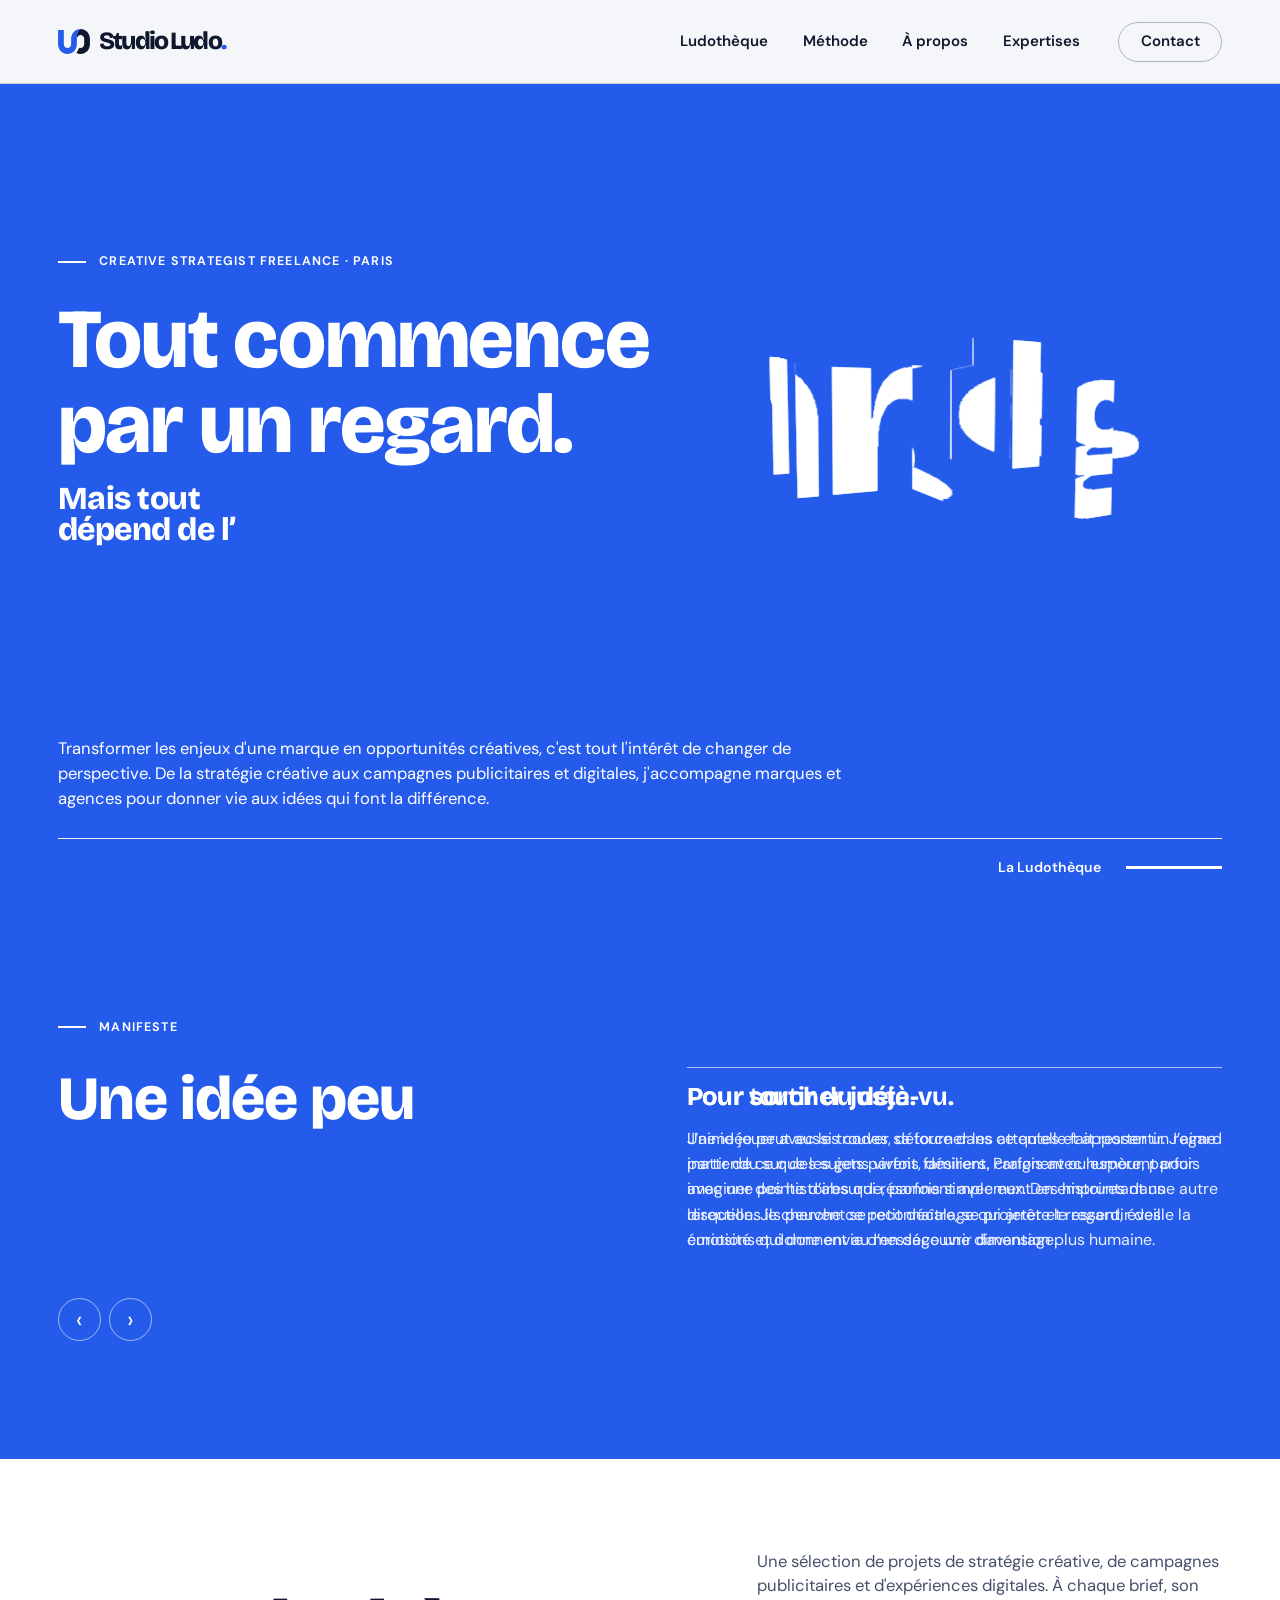
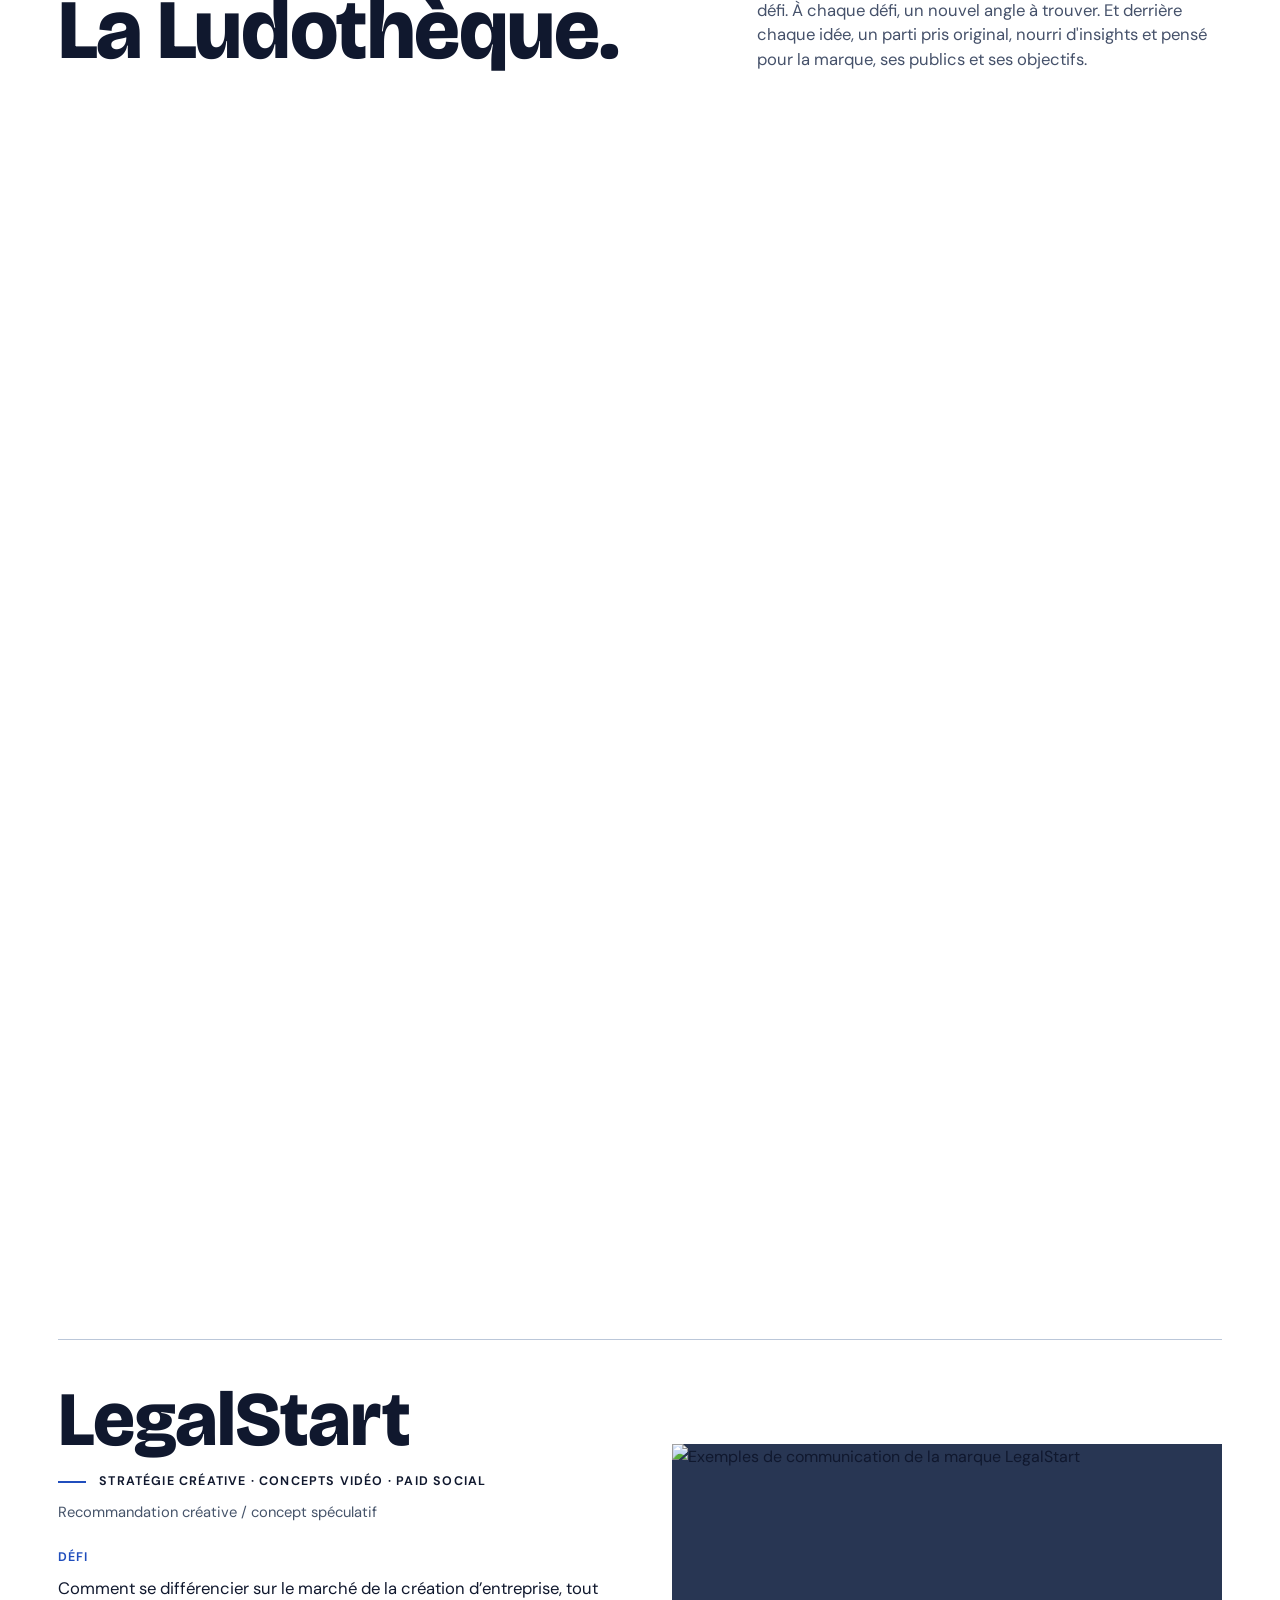
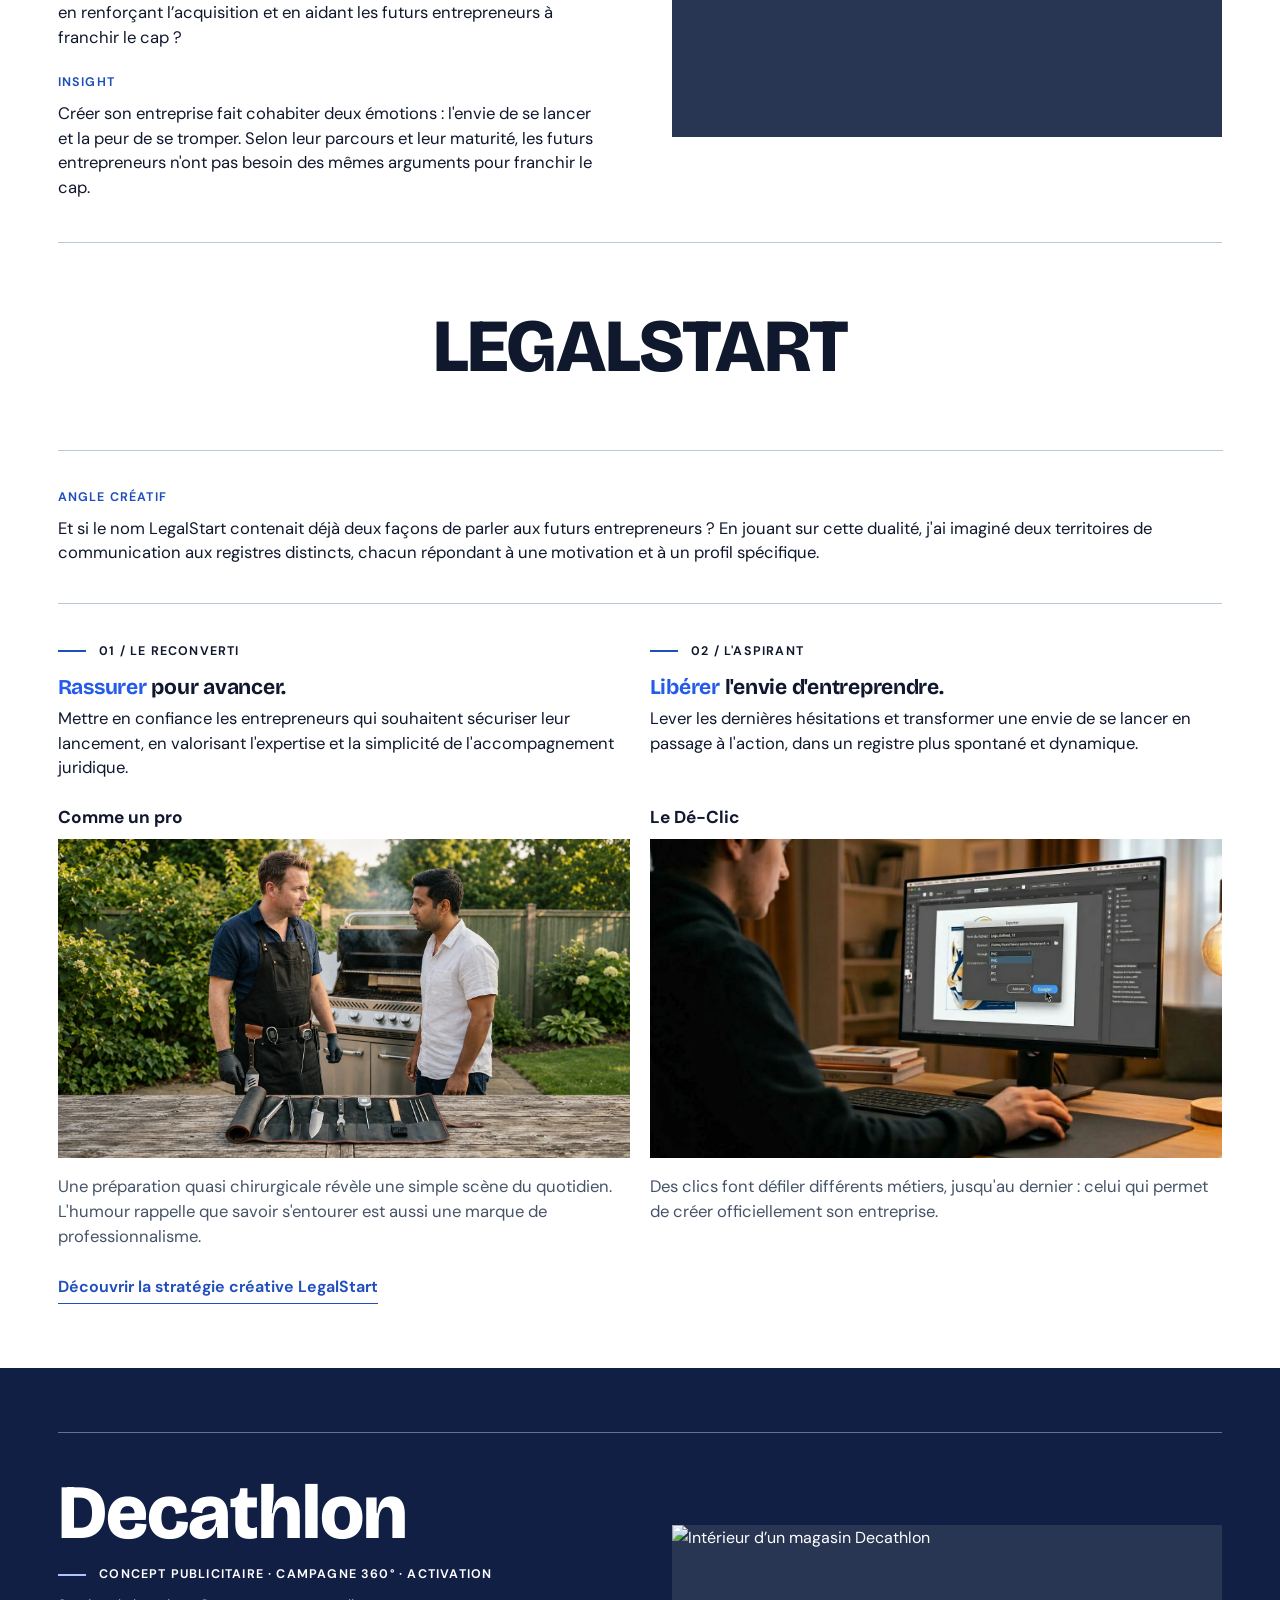
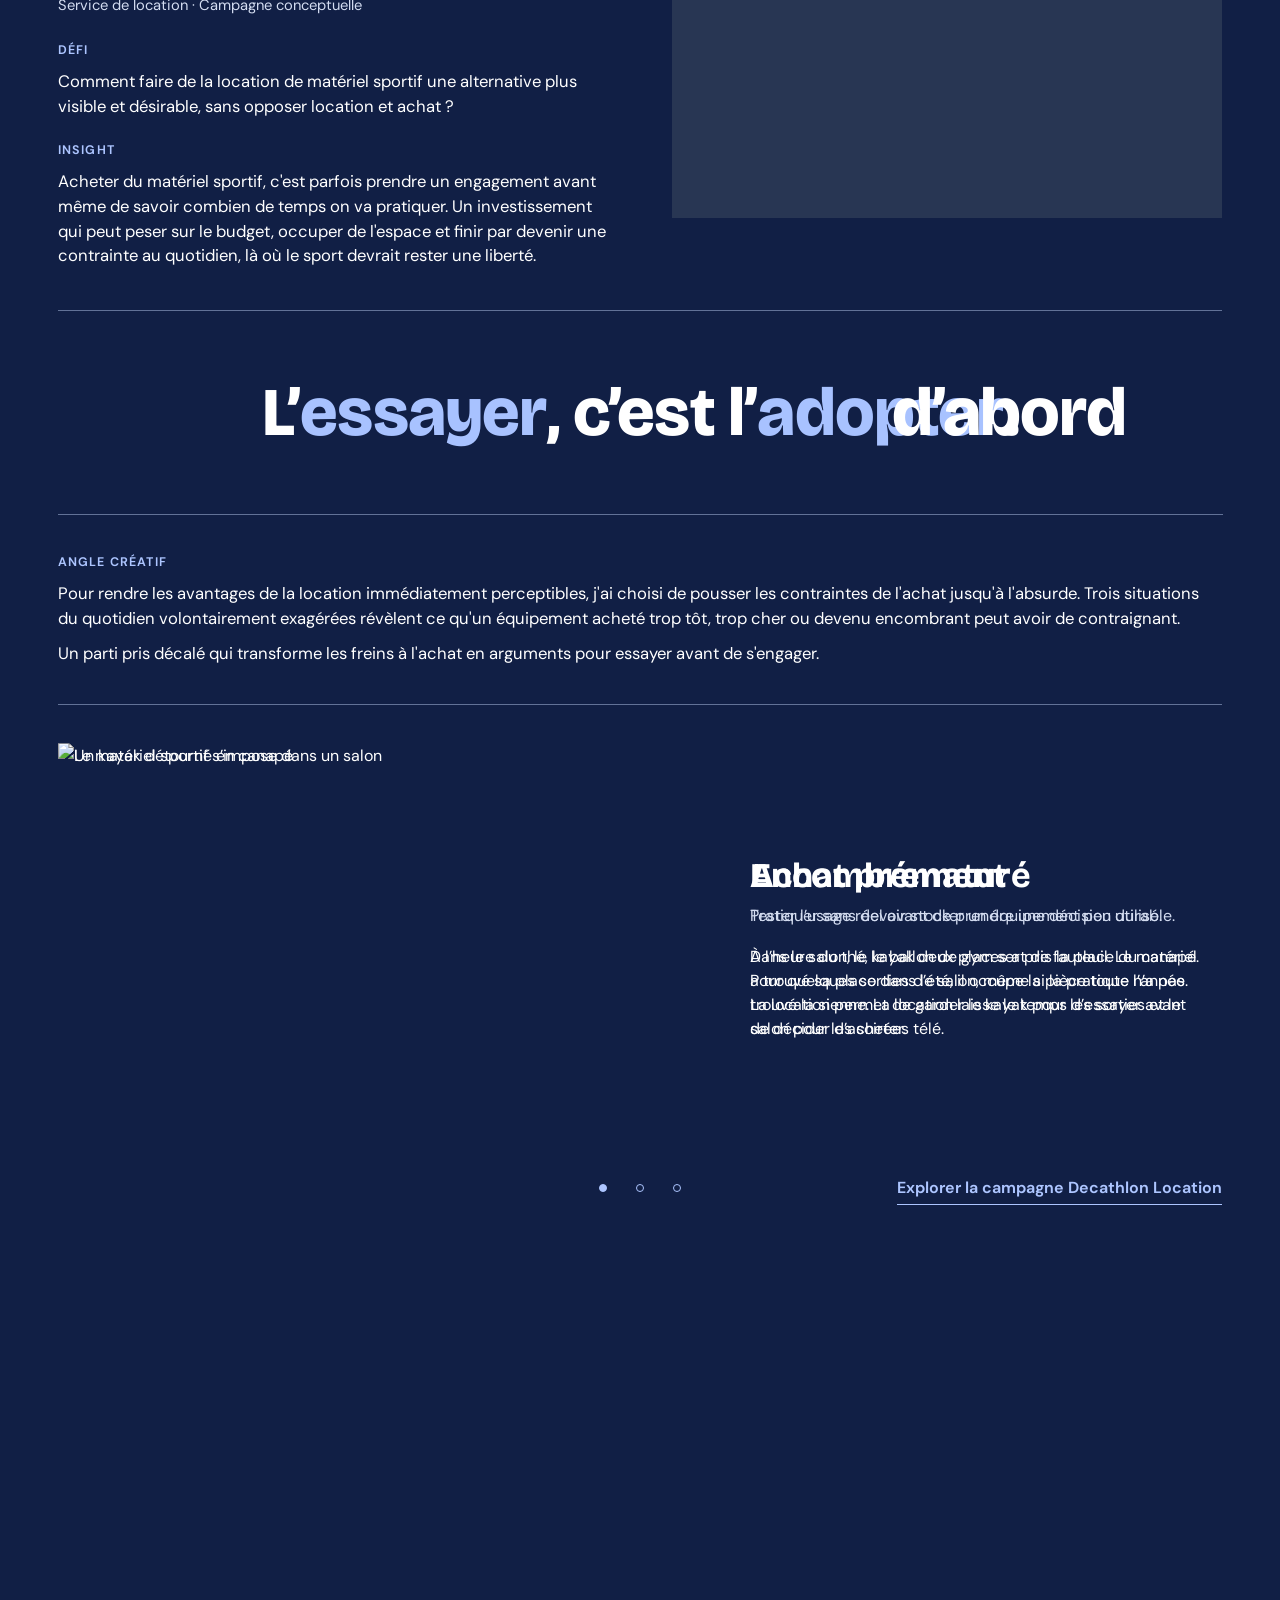
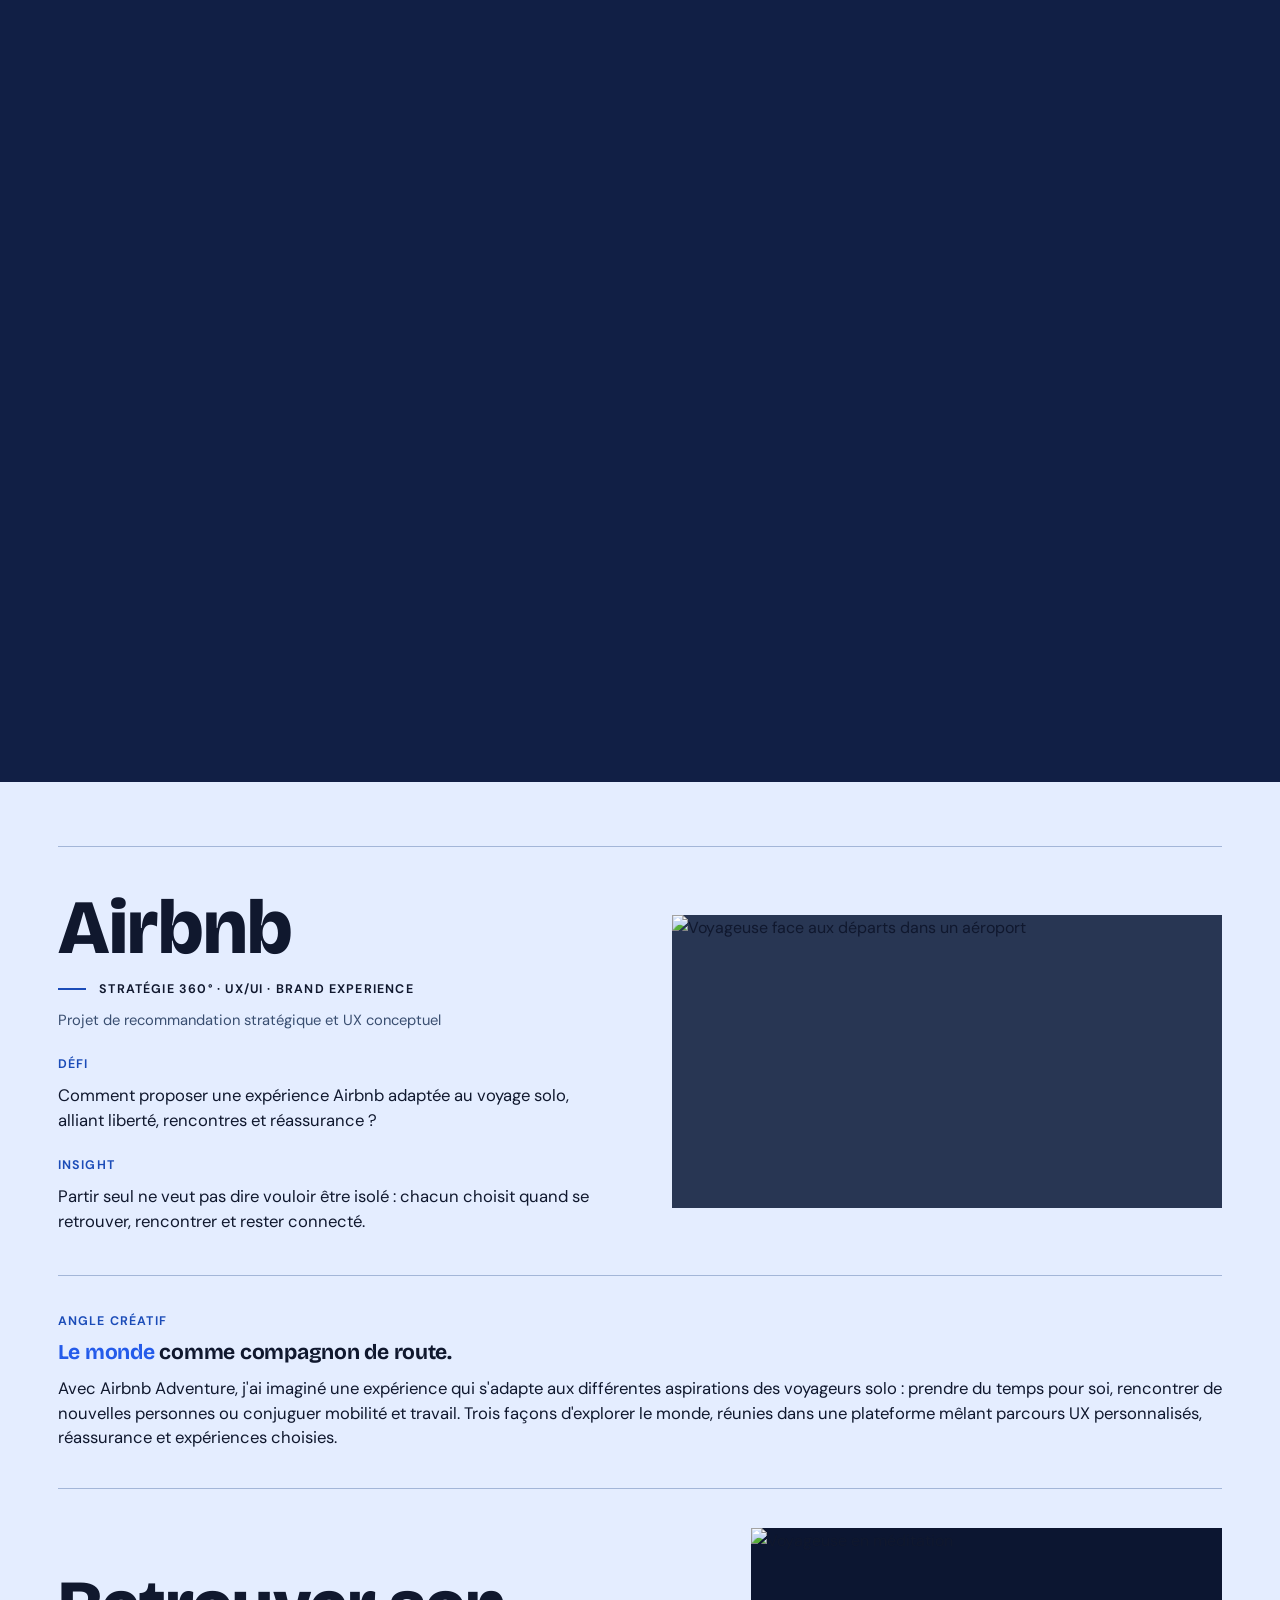
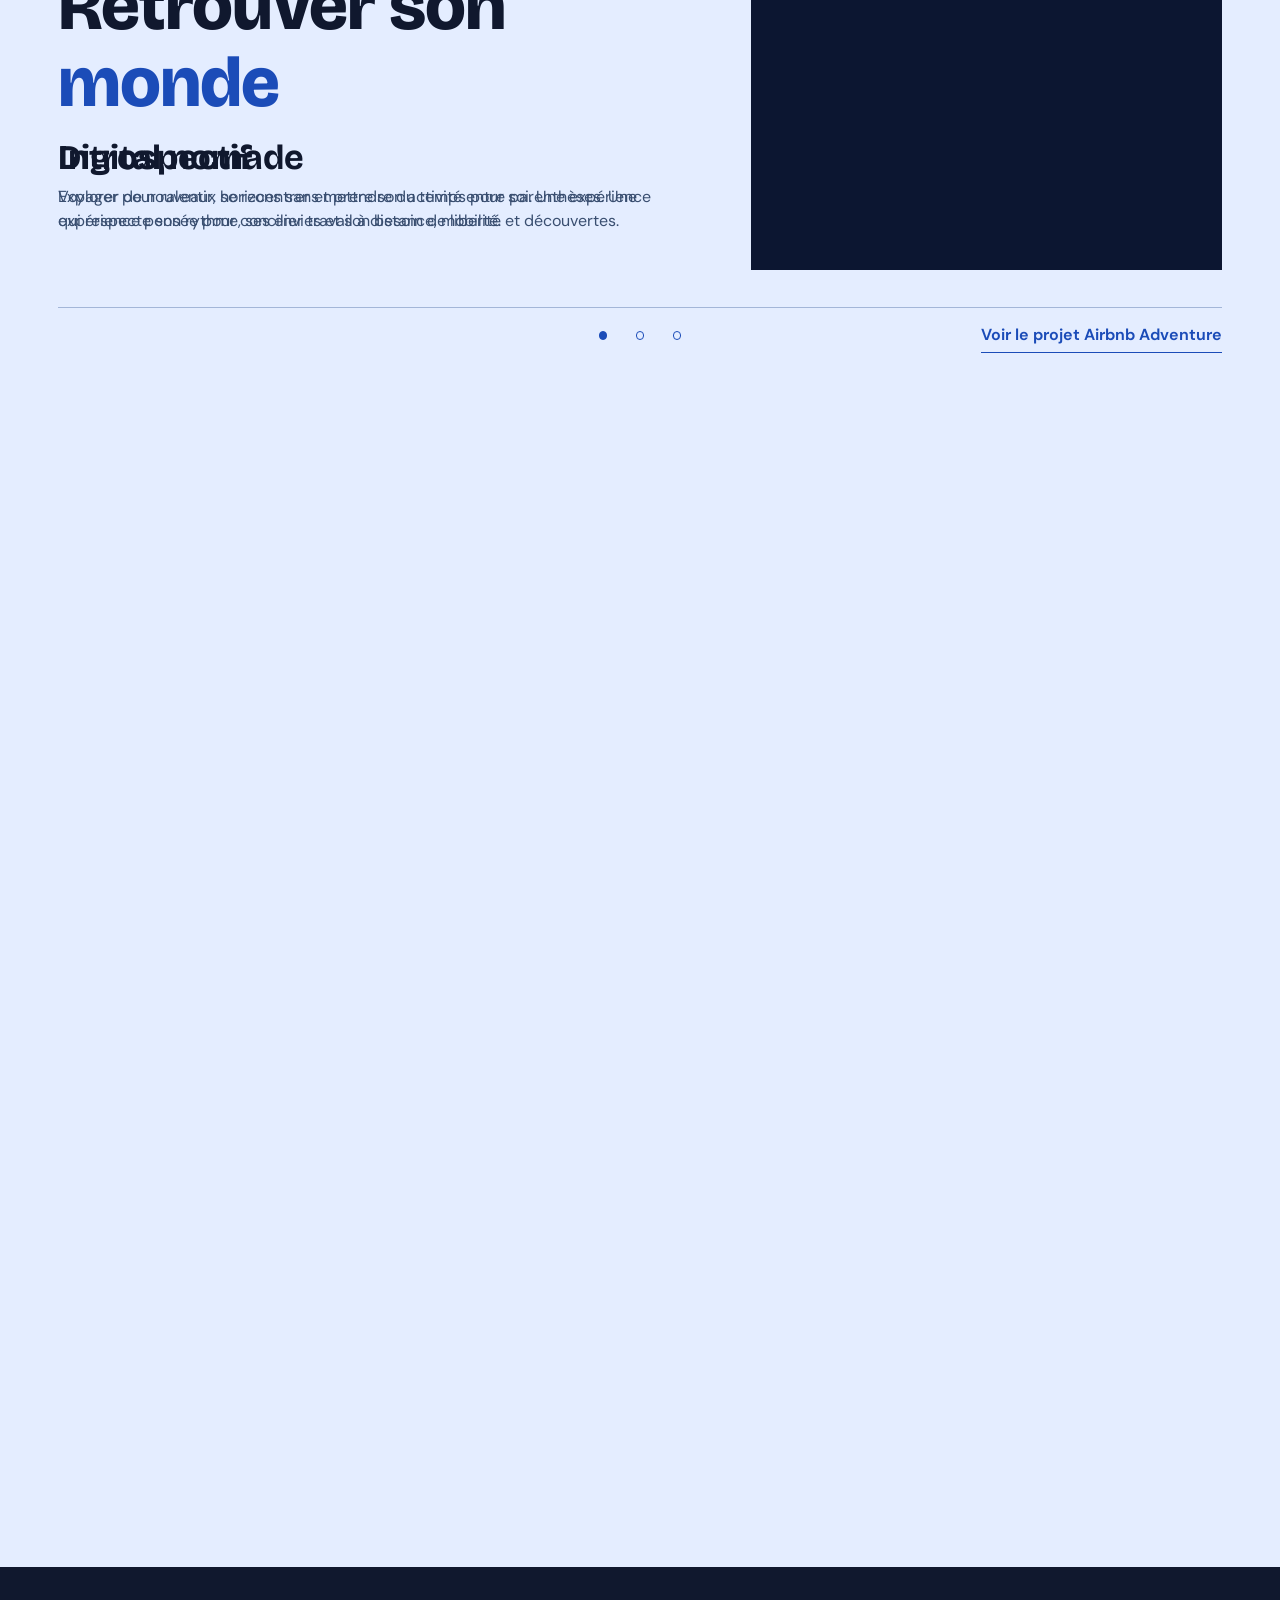
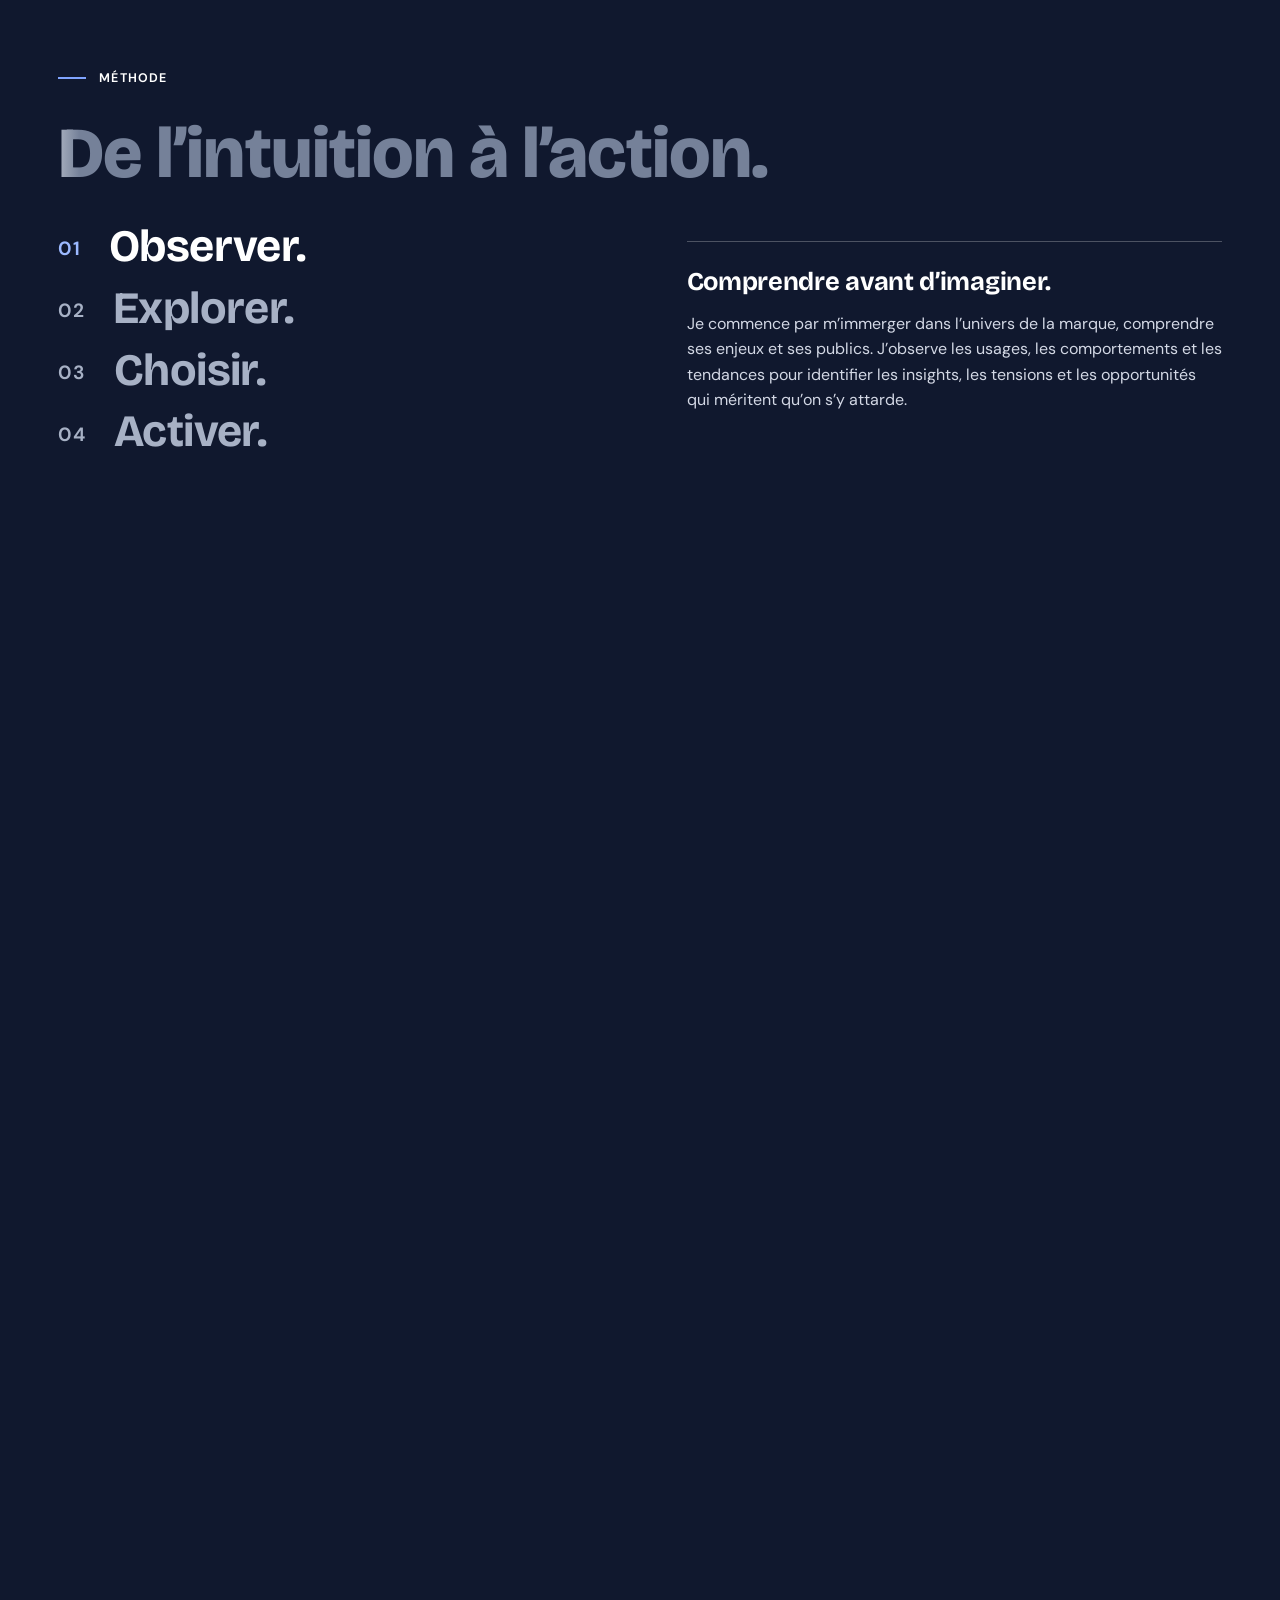
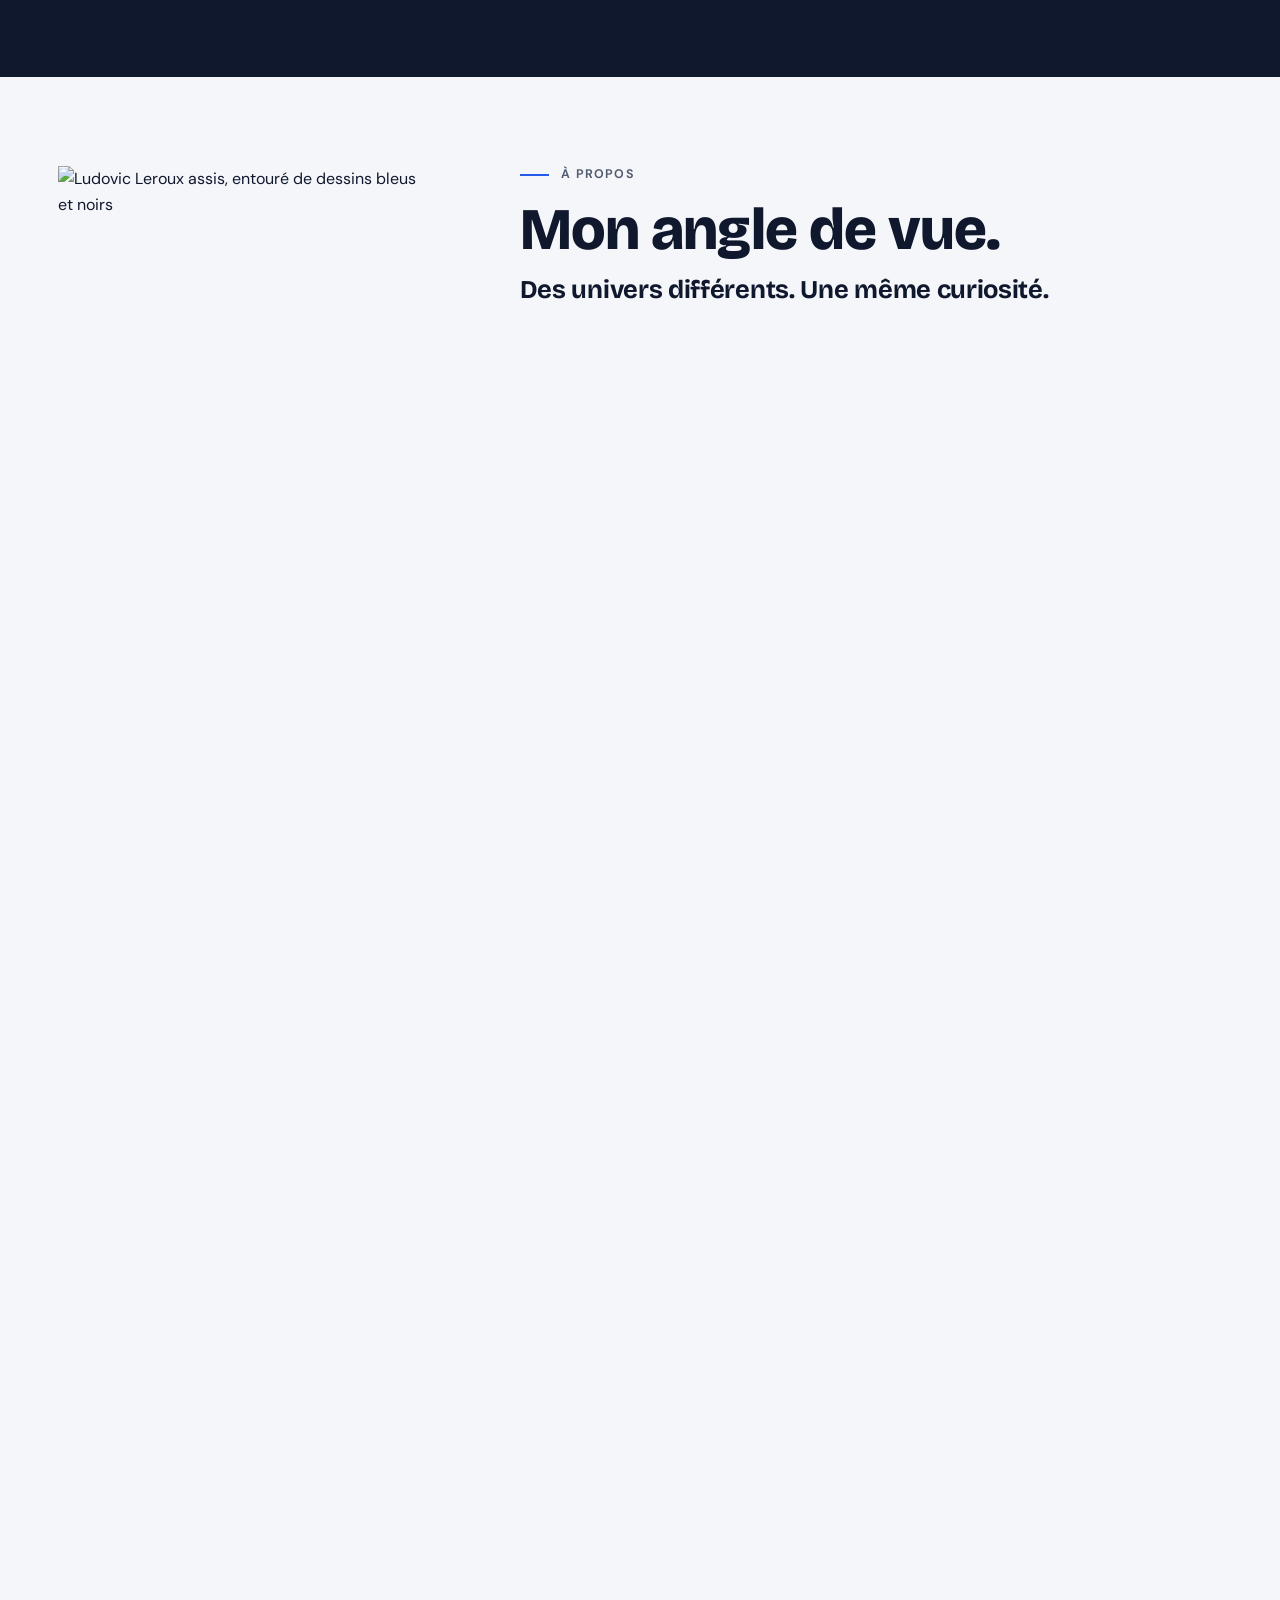
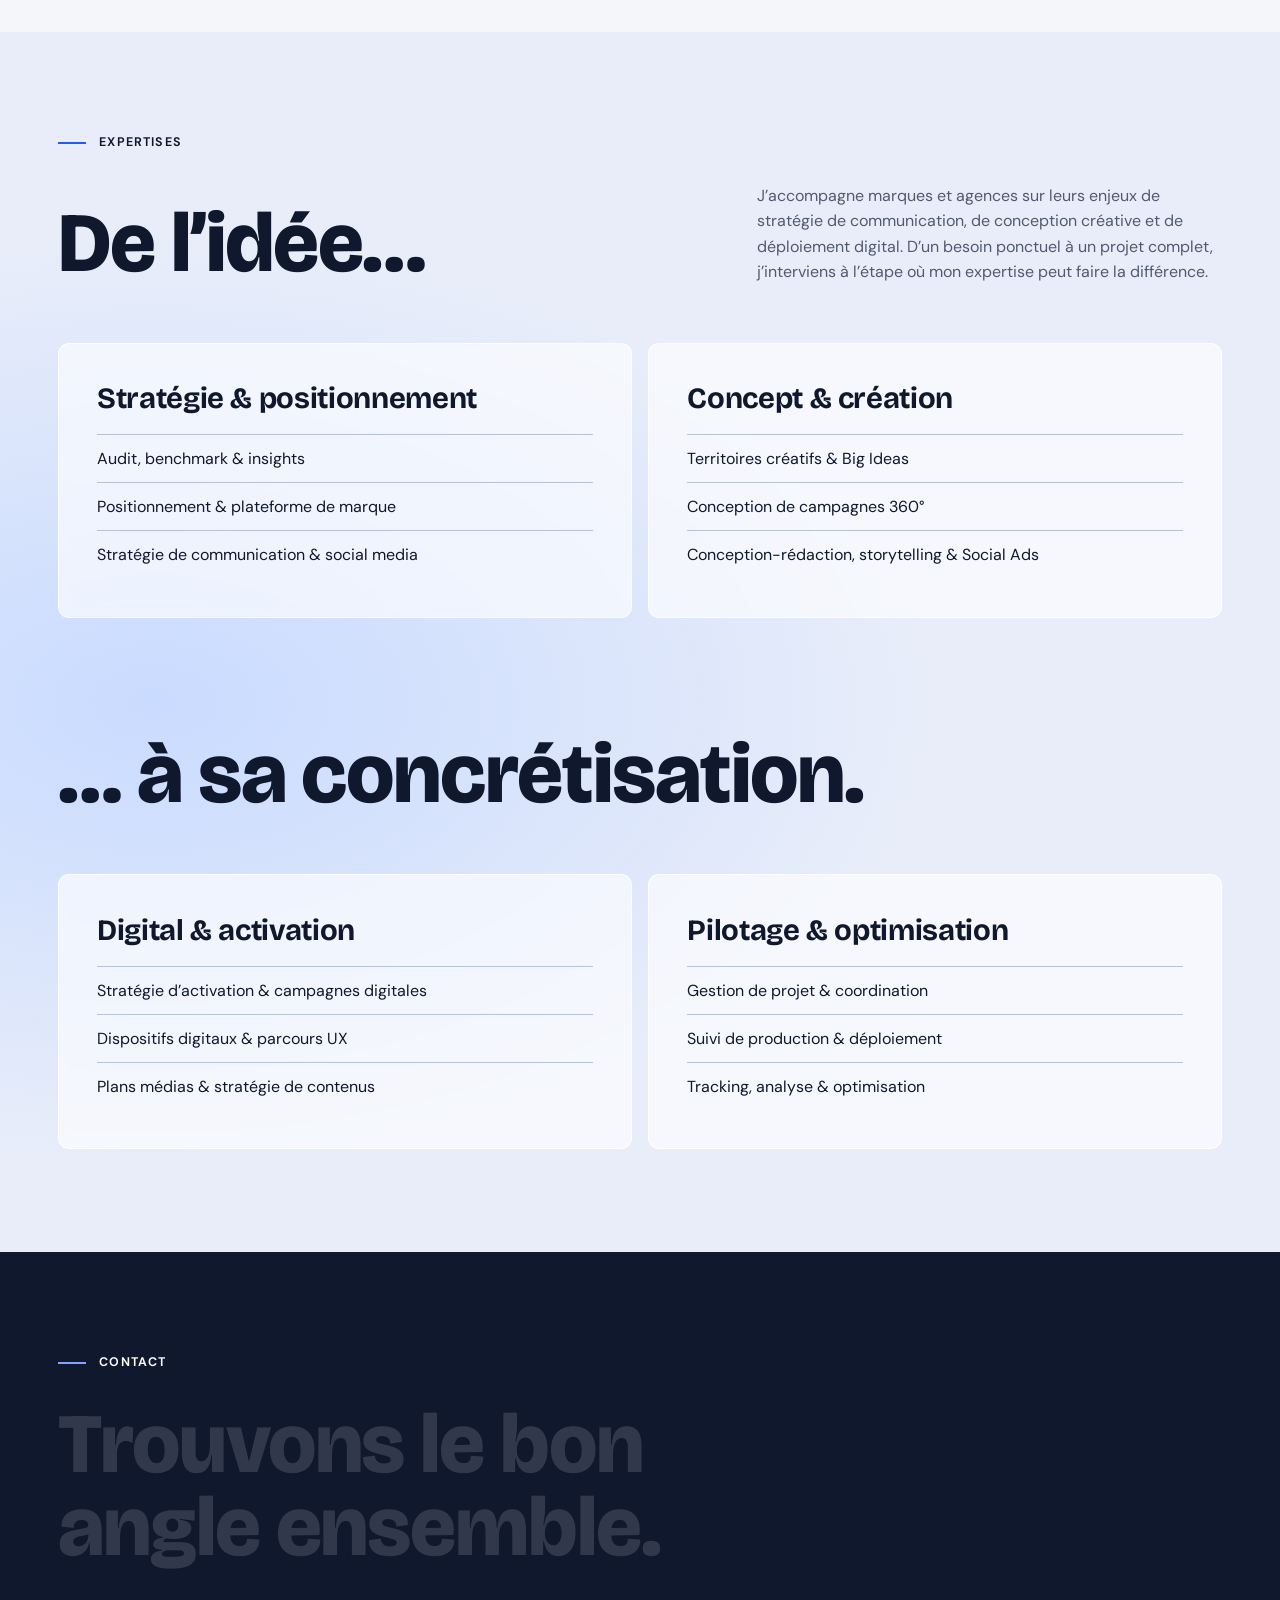
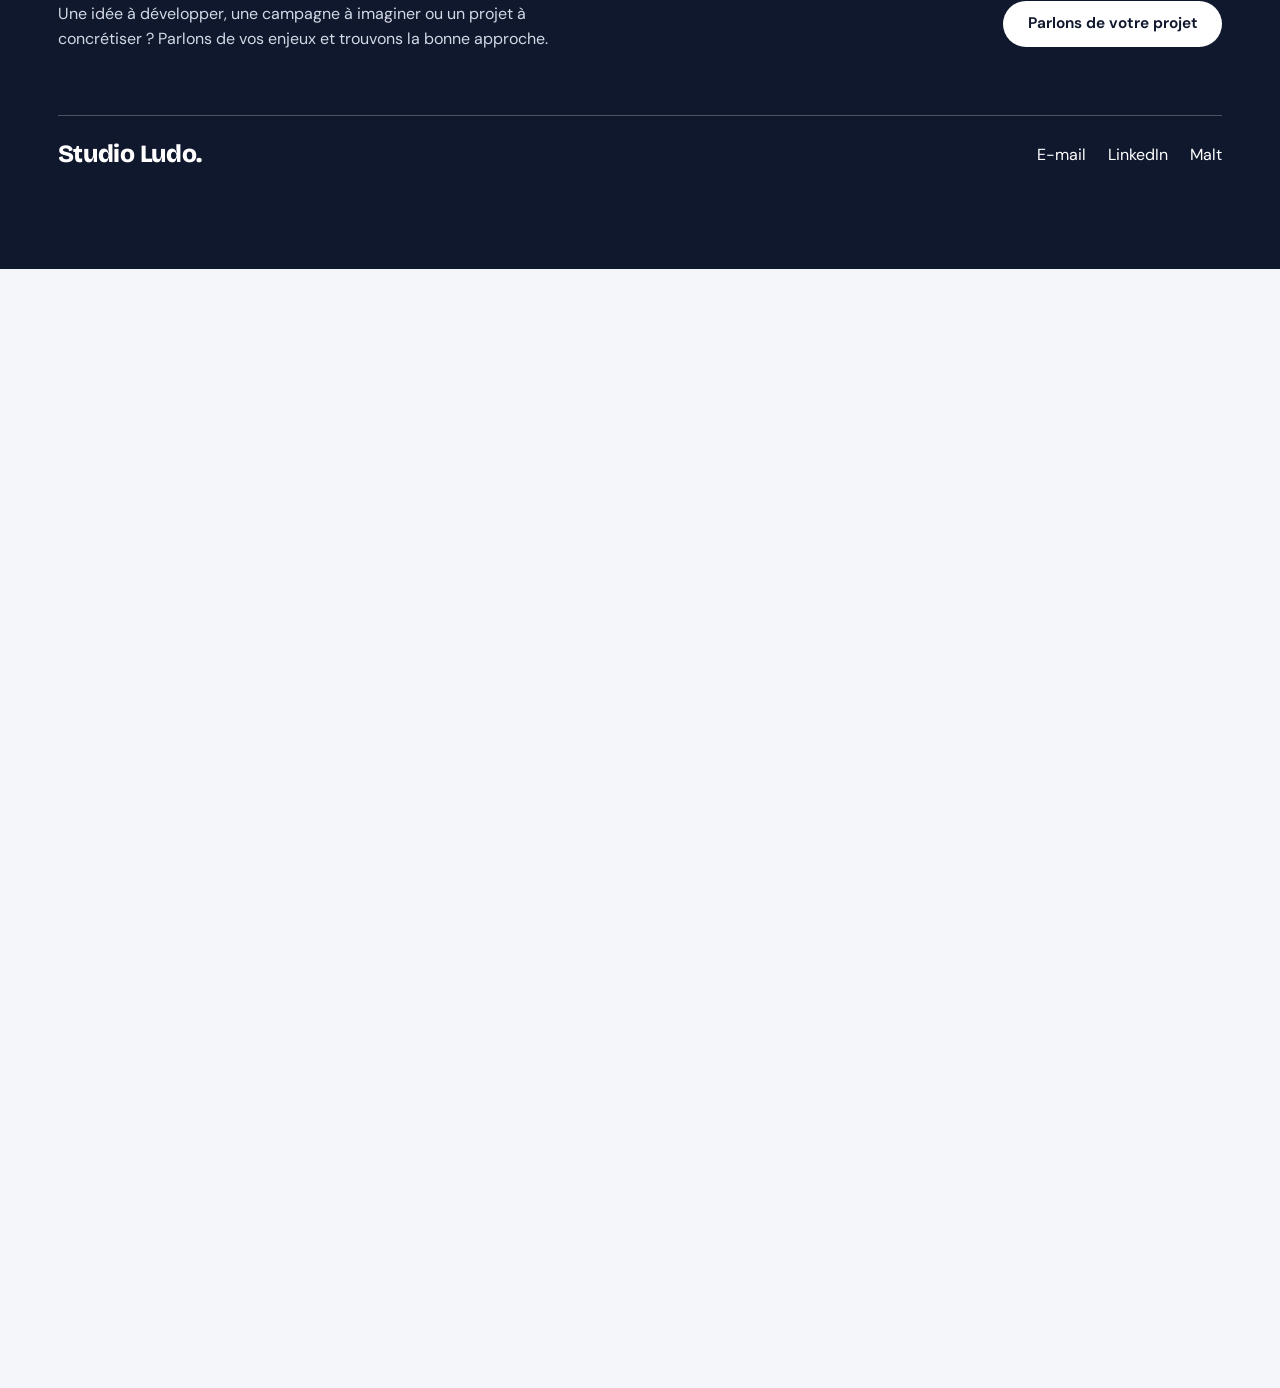
==== test/index.html @ 256787fd "Add files via upload" ====
<!doctype html><html lang="fr"><head><meta charset="utf-8"><meta name="viewport" content="width=device-width, initial-scale=1"><meta name="robots" content="noindex,follow"><title>Creative Strategist freelance à Paris | Studio Ludo</title><meta name="description" content="Studio Ludo accompagne marques et agences en stratégie créative, conception de campagnes publicitaires, social media et activation digitale."><link rel="canonical" href="https://studioludo.fr/"><link rel="icon" href="[data-uri]" type="image/svg+xml"><link rel="preconnect" href="https://fonts.googleapis.com"><link rel="preconnect" href="https://fonts.gstatic.com" crossorigin><style>:root{--navy:#10182e;--blue:#245bea;--paper:#f5f6f9;--ink:#10182e;--muted:#515a6e;--line:#cbd0da;--display:"Bricolage Grotesque","Helvetica Neue",Arial,sans-serif;--body:"DM Sans","Helvetica Neue",Arial,sans-serif;color-scheme:light}
*{box-sizing:border-box}
html{scroll-behavior:smooth;scroll-padding-top:1.25rem}
body.sl{margin:0;background:var(--paper);color:var(--ink);font:400 1rem/1.58 var(--body);-webkit-font-smoothing:antialiased}
.sl img{display:block;max-width:100%}.sl figure,.sl p,.sl h1,.sl h2,.sl h3,.sl h4,.sl dl,.sl dd{margin:0}
.sl a{color:inherit;text-decoration:none}.sl a:hover{text-decoration:underline;text-underline-offset:.28em}
.sl button,.sl input,.sl textarea{font:inherit}.sl button,.sl summary{cursor:pointer}.sl :focus-visible{outline:3px solid #507cfa;outline-offset:5px}
.sl h1,.sl h2,.sl h3,.sl h4,.sl .brand,.sl .typed,.sl .symbol,.sl .signature{font-family:var(--display);line-height:1;letter-spacing:-.06em}
.sl .wrap{width:min(100% - clamp(2.5rem,9vw,10rem),94rem);margin-inline:auto}
.sr,.skip:not(:focus){position:absolute;clip-path:inset(50%);height:1px;width:1px;overflow:hidden;white-space:nowrap}
.skip:focus{position:fixed;top:8px;left:8px;background:white;padding:10px;z-index:20}
.sl .mast{border-bottom:1px solid var(--line)}.mast-inner{display:flex;align-items:center;gap:3vw;min-height:5.2rem}
.sl .brand{display:inline-flex;align-items:center;font-size:1.55rem;font-weight:800;letter-spacing:-.075em;white-space:nowrap;margin-right:auto}.brand img{margin-right:.55rem;width:2.05rem;height:auto}.brand span{color:var(--blue)}
.sl nav{display:flex;gap:clamp(1.25rem,2.7vw,3.2rem);align-items:center}.mast nav a,.contact-link,.menu summary{font-size:.94rem;font-weight:600}.sl .contact-link{border-radius:2rem;border:1px solid #aeb5c4;padding:.45rem 1.35rem}.sl .menu{display:none}
.sl .label,.stage-meta,.angle-stage figcaption,.hero-foot a,.strategy dt{font-family:var(--body);font-weight:650;font-size:.78rem;letter-spacing:.095em;text-transform:uppercase;line-height:1.35}
.sl .label{display:flex;align-items:center;gap:.8rem}.label:before{content:"";flex:none;width:1.8rem;height:2px;background:var(--blue)}
.hero{overflow:hidden}.hero-grid{display:grid;grid-template-columns:minmax(0,.89fr) minmax(0,1.11fr);gap:clamp(2rem,4vw,5.5rem);align-items:center;padding-block:clamp(2.5rem,5.1vw,6rem) 2.8rem}
.hero-copy{padding-block:1rem}.sl h1{font-size:clamp(3.5rem,6.85vw,7.35rem);font-weight:800;line-height:.93;letter-spacing:-.079em}.hero-copy h1{margin:1.6rem 0 1.55rem}.sl h1 em{font-style:normal;color:var(--blue)}
.sl .reveal{font-family:var(--display);font-weight:700;font-size:clamp(1.34rem,1.9vw,2.1rem);letter-spacing:-.045em}.sl .intro{margin:.5rem 0 1.5rem;max-width:42ch;color:var(--muted);font-size:clamp(1rem,1.13vw,1.18rem);line-height:1.55}
.sl .button{display:inline-flex;align-items:center;justify-content:center;min-height:2.9rem;padding:.68rem 1.55rem;border:0;border-radius:99px;background:var(--blue);color:white;font-weight:650;font-size:.96rem;line-height:1.4;transition:background .18s}.sl .button:hover{background:#1743bd;text-decoration:none}
.angle-stage{position:relative;isolation:isolate;overflow:hidden;display:flex;align-items:center;justify-content:center;aspect-ratio:1.13;width:100%;border:1px solid #c7cfdb;border-radius:.45rem;background:radial-gradient(ellipse at 53% 47%,#eef2fb 0%,#e2e8f3 48%,#c9d3e4 100%);color:#394764}
.angle-stage:before{content:"";position:absolute;inset:0;pointer-events:none;opacity:.2;background-image:url("data:image/svg+xml,%3Csvg viewBox='0 0 160 160' xmlns='http://www.w3.org/2000/svg'%3E%3Cfilter id='n'%3E%3CfeTurbulence type='fractalNoise' baseFrequency='.88' numOctaves='3' stitchTiles='stitch'/%3E%3C/filter%3E%3Cpath fill='%23778aa3' filter='url(%23n)' opacity='.6' d='M0 0h160v160H0z'/%3E%3C/svg%3E")}
.model{width:100%;position:relative;margin-top:-7%}.model svg{width:100%;height:auto;display:block;overflow:visible}
.stage-meta,.angle-stage figcaption{position:absolute;z-index:1;left:1.6rem;right:1.6rem;display:flex;align-items:center;gap:.7rem;font-size:.73rem;letter-spacing:.115em;font-weight:600}
.stage-meta{top:1.5rem}.scope{width:1.2rem;height:1.2rem;border:1px solid #73829c;border-radius:50%;position:relative}.scope:before,.scope:after{content:"";position:absolute;top:50%;left:50%;width:1.6rem;height:1px;background:#73829c;transform:translate(-50%,-50%)}.scope:after{transform:translate(-50%,-50%) rotate(90deg)}
.register{position:absolute;right:1.65rem;width:.8rem;height:.8rem}.r1{top:1.65rem;border-right:1px solid #76869d;border-top:1px solid #76869d}.r2{bottom:4.85rem;border-right:1px solid #76869d;border-bottom:1px solid #76869d}
.angle-stage figcaption{bottom:1.2rem;min-height:2.7rem;border-top:1px solid #8696b066;justify-content:space-between;padding-top:.75rem}.angle-controls{display:flex;align-items:center;gap:.65rem}.angle-controls[hidden]{display:none}.angle-controls output{min-width:3.1em;text-align:right;font-variant-numeric:tabular-nums}.angle-controls input{width:clamp(3.5rem,6vw,7rem);height:1.45rem;accent-color:#245bea;cursor:ew-resize}.replay{background:transparent;border:0;color:var(--navy);width:2rem;font-size:1.25rem}
.hero-foot{border-top:1px solid var(--line);padding:1.4rem 0 2.2rem;display:flex;align-items:center;justify-content:space-between}.hero-foot a{display:flex;align-items:center;gap:.75rem}.scroll-mark{width:12px;height:18px;border:1px solid #68748b;border-radius:12px;position:relative}.scroll-mark:before{position:absolute;content:"";width:2px;height:5px;background:var(--blue);left:4px;top:3px}.section-track{width:6.5rem;height:5px;background:repeating-linear-gradient(90deg,#b4bdcd 0 1px,transparent 1px 7px);position:relative}.section-track i{width:15%;height:5px;background:var(--blue);display:block}
.section{padding-block:clamp(4.5rem,8vw,9.4rem)}.sl h2,.sl .phase{font-size:clamp(3rem,6.6vw,7.1rem);font-weight:800;line-height:.98;letter-spacing:-.072em}
.section>.wrap>.label,.bio-grid>div>.label{margin-bottom:2rem}.sl p{overflow-wrap:break-word}.narrative{display:grid;grid-template-columns:1fr 1fr;gap:8%;align-items:start}.sticky{position:sticky;top:12vh}
.manifest,.method,.contact{background:var(--navy);color:white}.manifest .label:before,.method .label:before,.contact .label:before{background:#80a4ff}
.manifest .narrative{padding-top:2rem}.manifest h2{font-size:clamp(2.5rem,4.8vw,5.2rem)}.typed{font-size:clamp(3.4rem,6.3vw,6.2rem);font-weight:750;color:#8caeff;margin-top:.25em;min-height:1.15em}.typed:empty{display:none}
.manifest-entry,.method-entry{padding:2rem 0 2.7rem;border-top:1px solid #ffffff40}.sl .manifest-entry h3,.sl .method-entry h3{font-size:clamp(2.1rem,3.2vw,4.2rem);color:#abc1ff;margin-bottom:.6rem}
.sl h4,.bio h3{font-size:clamp(1.3rem,2vw,2rem);line-height:1.15;letter-spacing:-.035em}.manifest-entry p,.method-entry p{max-width:56ch;margin-top:.9rem;color:#d3d8e5}.sl .conclusion{display:grid;grid-template-columns:1.25fr 1fr;gap:8%;border-top:1px solid #ffffff40;margin-top:3rem;padding-top:3rem}.conclusion h3{font-size:clamp(2.2rem,4.3vw,5rem)}.conclusion p{color:#d3d8e5}
.section-intro,.expert-intro{display:grid;grid-template-columns:1.15fr .85fr;gap:6%;align-items:end}.section-intro p,.expert-intro p,.bio p,.gallery figcaption span{color:var(--muted)}
.case{margin-top:clamp(3.5rem,6.5vw,7rem);border-top:1px solid var(--line);padding-top:2.25rem}.case-head{margin-bottom:1.5rem}.case-head .label{margin-bottom:1rem}.case-head h3{font-size:clamp(3rem,6vw,6.4rem);font-weight:800}.sl .status{font-size:.92rem;margin-top:.7rem;color:var(--muted)}
.cover,.detail-cover{background:#dce2ec;overflow:hidden}.cover img,.detail-cover{width:100%;height:auto;max-height:43rem;aspect-ratio:2.16;object-fit:cover}.strategy{display:grid;grid-template-columns:repeat(3,1fr);gap:4%;padding:2rem 0;border-bottom:1px solid var(--line)}.strategy dt{color:var(--blue);margin-bottom:.65rem}.strategy dd{font-size:1rem}
.concept{padding:2.4rem 0 1.7rem}.symbol{font-size:clamp(2.4rem,5.5vw,6rem);font-weight:800;line-height:1.14!important}.legal-symbol{display:flex;width:fit-content;align-items:center;letter-spacing:-.075em!important}.legal-symbol span:last-child,.world b,.swap b{color:var(--blue)}.legal-symbol i{display:block;width:0;height:.78em;opacity:0;background:var(--blue);transform:skewX(-18deg);transition:width .35s,margin .35s,opacity .35s}.legal-symbol:hover i,.legal-symbol:focus i,.legal-symbol.aligned i{width:.07em;margin:0 .1em;opacity:1}
.sl .concept h4{margin-top:.55rem;font-size:1.35rem}.symbol b{font-weight:inherit}.swap b,.world-prefix{display:inline-block}.gallery,.campaign{display:grid;grid-auto-columns:1fr;grid-auto-flow:column;gap:1.2rem}.gallery img,.campaign img{width:100%;aspect-ratio:1.65;height:auto;object-fit:cover;background:#dce2ec}.case-0 .gallery figure:first-child img{object-position:center 37%}.gallery figcaption{margin-top:.75rem}.gallery figcaption strong,.gallery figcaption span{display:block}.gallery figcaption strong{font-size:1.08rem}.sl .text-link{display:inline-block;font-weight:650;color:var(--blue);border-bottom:1px solid currentColor;margin-top:1.35rem;padding:.25rem 0}
.method h2{max-width:12ch}.method .narrative{margin-top:3.2rem}.sl .step-index{display:flex;align-items:start;flex-direction:column;gap:.65rem}.step-index a{font:700 clamp(1.9rem,3.5vw,4rem)/1.15 var(--display);letter-spacing:-.06em;color:#a7b1c5}.step-index small{font:500 .8rem var(--body);margin-right:1.2rem;vertical-align:middle}.step-index a.active{color:#fff}.step-index a.active small{color:#9cb9ff}.method-entry{min-height:31vh;scroll-margin-top:15vh}
.bio-grid{display:grid;grid-template-columns:.82fr 1.18fr;gap:8%;align-items:start}.portrait img{width:100%;height:auto;aspect-ratio:auto;object-fit:contain}.bio-grid h2{max-width:11ch;margin-bottom:1.5rem}.bio-grid p:not(.label){margin-top:1rem;max-width:68ch}
.expertise{background:radial-gradient(ellipse at 12% 55%,#c9dbff 0,transparent 49%),#e8edf9}.cards{display:grid;grid-template-columns:1fr 1fr;gap:1rem;margin-top:2rem}.cards article{padding:clamp(1.5rem,3vw,3.25rem);background:#ffffff9c;border:1px solid #fffc;border-radius:.7rem;backdrop-filter:blur(4px)}.cards h4{font-size:clamp(1.5rem,2.3vw,2.6rem)}.cards ul{margin:1.15rem 0 0;padding:0;list-style:none}.cards li{padding:.68rem 0;border-top:1px solid #b7c3d5}.expertise .phase{margin-top:3.5rem}
.contact h2{max-width:12.5ch;color:#fff}.contact-bottom{display:grid;grid-template-columns:1fr .8fr;gap:8%;align-items:start;margin-top:2rem}.contact-bottom>p{max-width:47ch;color:#d3d8e5}.brief{justify-self:end;width:min(100%,27rem);text-align:right}.brief summary,.menu summary{list-style:none}.brief summary::-webkit-details-marker,.menu summary::-webkit-details-marker{display:none}.contact .button{background:#fff;color:var(--navy)}.brief form{text-align:left;background:#1b2844;border:1px solid #3e4b65;padding:1.4rem;border-radius:.5rem;margin-top:1rem}.brief label,.brief small{display:block}.brief form label{margin-bottom:1rem}.brief input,.brief textarea{display:block;width:100%;margin-top:.3rem;border:1px solid #c1cbe0;border-radius:.25rem;padding:.65rem;background:#fff;color:var(--navy)}.brief small{margin-top:.6rem;color:#d1d8e4}.contact footer{margin-top:4rem;padding-top:1.6rem;border-top:1px solid #ffffff40;display:flex;justify-content:space-between;align-items:center}.signature{font-size:1.55rem;font-weight:800}.contact footer div{display:flex;gap:1.4rem}
.detail{padding-block:2.5rem 5rem}.detail .label{margin:3rem 0 1rem}.detail h1{margin-bottom:1rem}.detail h2{font-size:clamp(2.5rem,4.9vw,5.3rem)}.detail-cover,.detail .gallery,.detail .campaign,.detail .ux,.detail .extra{margin:2rem 0}.ux img,.extra{height:auto;max-width:100%}.detail .button{margin-top:2rem}
.stage-test{max-width:60rem;margin:3rem auto;padding:0 1.2rem}.stage-test h1{font-size:clamp(2rem,6vw,5rem);margin:1.5rem 0}.stage-test .angle-stage{max-width:51rem}
@media(min-width:801px) and (prefers-reduced-motion:no-preference){.contact.armed h2{transform:perspective(700px) rotateX(8deg) translateY(8px);opacity:0}.contact h2{transition:opacity .42s,transform .52s;transform-origin:bottom}.method.enhanced .method-entry h3,.manifest.enhanced .manifest-entry h3{position:absolute;clip-path:inset(50%);width:1px;height:1px;overflow:hidden}.method.enhanced .method-entry{min-height:47vh;display:flex;flex-direction:column;justify-content:center}}
@media(max-width:1000px){.hero-grid{gap:2rem}.hero-copy h1{font-size:clamp(3.2rem,7.1vw,5rem)}.angle-stage{aspect-ratio:.98}.mast-inner{gap:1.5rem}.stage-meta,.angle-stage figcaption{left:1.1rem;right:1.1rem}}
@media(max-width:800px){html{scroll-behavior:auto}.sl .wrap{width:calc(100% - 2.5rem)}.mast-inner{min-height:4.35rem;gap:1rem}.mast-inner>nav{display:none}.sl .menu{display:block;position:relative}.menu summary{padding:.5rem}.menu[open] nav{position:absolute;z-index:5;right:0;top:2.8rem;background:#fff;border:1px solid var(--line);border-radius:.5rem;padding:1rem 1.2rem;min-width:11rem;display:grid;gap:.4rem;box-shadow:0 10px 30px #10182e19}.menu nav a{padding:.4rem}.hero-grid{grid-template-columns:1fr;gap:1.5rem;padding:2rem 0 1.4rem}.hero-copy{padding:0}.hero-copy h1{font-size:clamp(3.7rem,11.7vw,6rem);margin:1.3rem 0 1rem}.hero-copy h1 br:first-child{display:none}.hero-copy h1 br:first-child:after{content:" "}.hero-copy .intro{max-width:52ch}.angle-stage{aspect-ratio:1.5;max-height:30rem}.model{max-width:44rem}.hero-foot{padding:1rem 0 1.6rem}.section-intro,.narrative,.sl .conclusion,.bio-grid,.expert-intro,.contact-bottom{grid-template-columns:1fr;gap:1.7rem}.sticky{position:static}.typed,.sl .step-index{display:none}.manifest .narrative{padding:0}.sl .conclusion{margin-top:1rem}.method .narrative{margin-top:1.8rem}.method-entry{min-height:0}.bio-grid .portrait{max-width:25rem}.strategy{grid-template-columns:1fr;gap:1.4rem}.gallery,.campaign{grid-auto-flow:row;grid-auto-columns:auto;grid-template-columns:1fr 1fr}.gallery figure:last-child:nth-child(3){grid-column:1/-1;max-width:calc(50% - .6rem)}.contact .brief{justify-self:start;text-align:left}.expert-intro{gap:1.2rem}.cards{gap:.75rem}.symbol.swap{font-size:clamp(1.9rem,5.9vw,3.8rem)}}
@media(max-width:540px){.sl .wrap{width:calc(100% - 2rem)}.brand img{width:1.7rem}.sl .brand{font-size:1.37rem}.sl .contact-link{padding:.32rem .9rem}.angle-stage{aspect-ratio:1.24}.angle-controls{display:none!important}.r2{bottom:3.5rem}.stage-meta{top:1rem}.r1{top:1.05rem}.angle-stage figcaption{min-height:1.7rem;bottom:.8rem}.hero-copy h1{font-size:clamp(3.2rem,12.5vw,4.5rem)}.gallery,.cards,.campaign{grid-template-columns:1fr}.gallery figure:last-child:nth-child(3){max-width:none}.cover img,.detail-cover{aspect-ratio:1.55}.sl h2,.sl .phase{font-size:clamp(2.5rem,11.3vw,3.8rem)}.sl .label{font-size:.73rem}.contact footer{display:grid;gap:1.3rem}.expertise .phase{margin-top:2.5rem}}
@media(prefers-reduced-motion:reduce){html{scroll-behavior:auto}.sl *,.sl *:before,.sl *:after{animation:none!important;transition:none!important}.angle-controls{display:none!important}}
.world{display:flex;align-items:baseline;gap:.18em}.world-prefix{min-width:7.25em}.case-2 .gallery figure{transition:box-shadow .25s}.profile-active{box-shadow:0 3px var(--blue)}.profile-active figcaption{padding-bottom:.5rem}
@media(max-width:540px){.world{font-size:2rem;gap:.2em}.world-prefix{min-width:0}}
.legal-symbol i{width:.07em;margin:0 .1em;opacity:1}
.legal-symbol.interactive i{width:calc(.07em * var(--split));margin:0 calc(.1em * var(--split));opacity:var(--split);transition:width 90ms,margin 90ms,opacity 90ms}
.hero .reveal{opacity:var(--reveal,1)}.case-2 .gallery{transition:grid-template-columns .32s ease}

/* The first view and the manifesto share one continuous colour field. */
.view-journey{--studio-electric:#245bea;background:var(--studio-electric)}
.view-sticky{--inverse:1;--progress:1;position:relative;background:#245bea;background:color-mix(in srgb,#f5f6f9 calc(100% - var(--inverse)*100%),#245bea);color:#fff;color:color-mix(in srgb,#10182e calc(100% - var(--inverse)*100%),white);isolation:isolate;overflow:clip}
.view-inner{position:relative;display:flex;flex-direction:column;justify-content:space-between;min-height:clamp(32rem,calc(100svh - 5.2rem),60rem)}
.view-body{flex:1;display:grid;grid-template-columns:.88fr 1.12fr;align-items:center;gap:0;padding:clamp(1.8rem,4vh,4rem) 0;min-width:0}
.view-copy{z-index:1;position:relative}.view-copy h1{font-size:clamp(3.6rem,6.65vw,7.75rem);line-height:.92;letter-spacing:-.077em;white-space:nowrap;margin:clamp(1.5rem,3.6vh,3rem) 0 1.6rem}
.view-copy .label:before{background:currentColor}.view-copy .intro{color:inherit;max-width:35ch;opacity:.88;line-height:1.48;margin:0}
.floor-art{margin-inline:-7% -8%;align-self:stretch;display:grid;align-items:center;min-width:0;pointer-events:none;mask-image:linear-gradient(90deg,transparent,black 6%,black 96%,transparent)}
.floor-art svg{display:block;width:100%;height:auto;overflow:visible}
.view-rail{padding-block:1.1rem 1.4rem;border-top:1px solid currentColor;display:grid;grid-template-columns:1fr auto 6rem;align-items:center;gap:1.6rem;font-weight:600;font-size:.88rem}.scroll-guidance{display:flex;align-items:center;gap:.65rem}.wheel{width:.8rem;height:1.25rem;border:1px solid currentColor;border-radius:1rem;position:relative}.wheel:before{content:"";position:absolute;top:3px;left:calc(50% - 1px);width:2px;height:5px;background:currentColor;border-radius:2px}
.view-meter{height:3px;background:color-mix(in srgb,currentColor 22%,transparent)}.view-meter i{display:block;background:currentColor;height:100%;transform:scaleX(calc(.05 + var(--progress)*.95));transform-origin:left}
.view-journey:not(.is-moving) .scroll-guidance{visibility:hidden}
.sl .manifest{background:#245bea}.manifest .label:before{background:#fff}.manifest .typed,.sl .manifest-entry h3{color:#fff}.manifest .manifest-entry p,.manifest .conclusion p{color:#ecf1ff}.manifest .manifest-entry,.manifest .conclusion{border-color:#ffffff65}
.sl .projects{background:#101e45;color:#fff}.projects .section-intro p,.projects .status,.projects .gallery figcaption span{color:#ced9f3}.projects .case,.projects .strategy{border-color:#617194}.projects .strategy dt,.projects .text-link,.projects .world b,.projects .swap b,.projects .legal-symbol span:last-child{color:#9dbbff}.projects .label:before,.projects .legal-symbol i{background:#9dbbff}
.stage-exit{min-height:50vh;text-align:center;background:#245bea;color:white;padding:10vh 1rem}
@media(min-width:801px) and (prefers-reduced-motion:no-preference){
.view-journey.is-moving{height:215svh}
.view-journey.is-moving .view-sticky{position:sticky;top:0;--inverse:0;--progress:0;height:100svh}
.view-journey.is-moving .view-inner{height:100%;min-height:0;padding-bottom:min(5.2rem,8svh)}
}
@media(max-width:800px){
.view-inner{min-height:0}.view-body{grid-template-columns:1fr;padding-top:2.5rem}.view-copy h1{font-size:clamp(3.35rem,10.4vw,5.9rem)}.floor-art{width:100%;margin:-.8rem 0 -.4rem;max-width:42rem;justify-self:center}.view-rail{display:flex;justify-content:flex-end}.view-rail .scroll-guidance,.view-rail .view-meter{display:none}.view-sticky .view-inner{padding-bottom:0}
}
@media(max-height:530px) and (min-width:801px){.view-copy h1{font-size:clamp(3rem,6vw,4.3rem);margin:.85rem 0}.view-body{padding-block:.7rem}.floor-art svg{max-height:67svh}.view-journey.is-moving .view-inner{padding-bottom:1rem}}
.view-sticky{color:var(--view-ink,#fff)}.view-copy .intro{opacity:1}

.view-body{grid-template-columns:.90fr 1.1fr;column-gap:clamp(1.4rem,3vw,4.5rem)}
.floor-art{display:block;align-self:center;width:auto;margin:0 -3% 0 0;mask-image:none;box-shadow:0 1px 0 #10182e14;overflow:hidden;background:#e7e8e7}
.floor-art svg{width:100%;height:auto;max-height:none;overflow:hidden}
.hero-lines{margin:clamp(1.4rem,3vh,2.5rem) 0 1.35rem}
.sl .view-copy .opening-line,.sl .view-copy .alignment-line{font-family:var(--display);font-size:clamp(2.75rem,5.35vw,6.6rem);line-height:.96;letter-spacing:-.07em;font-weight:800;white-space:normal;margin:0}
.view-copy .opening-line em{color:inherit}
.sl .view-copy .alignment-line{font-size:clamp(1.45rem,2.5vw,3rem);margin-top:.5em}
.view-journey.is-moving .hero-lines{display:grid;align-items:center}
.sl .is-moving .opening-line,.sl .is-moving .alignment-line{grid-area:1 / 1;font-size:clamp(2.75rem,5.35vw,6.6rem);margin:0}
.is-moving .opening-line{opacity:var(--opening,1);transform:translateY(calc((var(--opening,1) - 1)*.09em))}
.is-moving .opening-line em{color:#245bea}.is-moving .alignment-line{opacity:var(--alignment,0);transform:translateY(calc((1 - var(--alignment,0))*.09em))}
@media(max-width:800px){.view-body{grid-template-columns:1fr;gap:1.6rem}.floor-art{width:100%;margin:0;max-width:none}.sl .view-copy .opening-line{font-size:clamp(2.8rem,10vw,5.5rem)}.sl .view-copy .alignment-line br{display:none}.sl .view-copy .alignment-line br:after{content:" "}}

/* Typographie et états de lecture de la V2. */
.sl h1,.sl h2,.sl h3,.sl .phase,.sl .symbol,.sl .typed,.sl .case-head h3{letter-spacing:-.042em}
.sl .view-copy .opening-line,.sl .view-copy .alignment-line{letter-spacing:-.044em}
.sl .floor-art{border:0;background:none;box-shadow:none;color:var(--pigment,#fff);margin:0;overflow:visible}
.floor-art svg{overflow:visible}.view-sticky{background:color-mix(in srgb,white calc(100% - var(--inverse)*100%),#245bea)}
.sl .is-moving .opening-line,.sl .is-moving .alignment-line{font-size:clamp(3.15rem,5.85vw,7rem);line-height:1;letter-spacing:-.044em}
.sl .is-moving .opening-line,.sl .is-moving .opening-line em{color:#245bea}
.sl .manifest h2{letter-spacing:-.04em}.closing-line,.chapter-controls{display:none}
.sl .case-head .label{margin:.9rem 0 .6rem}.case .strategy{grid-template-columns:repeat(2,minmax(0,1fr))}
.deployment>h4{font-size:clamp(1.8rem,3.4vw,3.7rem);letter-spacing:-.035em}.deployment .angle-note{max-width:65ch;color:#dce5fc;margin:.8rem 0 1.75rem}.deployment .concept-name{color:#baceff;margin-bottom:.75rem}
.reveal-track{margin:1rem 0 2.3rem}.reveal-pin{padding:2.2rem 0;border-bottom:1px solid #637399}.symbol.permutation b{display:inline-block;color:#a8c2ff}.reel{display:flex;align-items:baseline;gap:.15em}.reel b{color:#adbeff}.reel-window{display:inline-grid;line-height:1.16;overflow:hidden;height:1.16em}.reel-strip{display:grid;text-align:right;line-height:1.16;transition:transform .42s cubic-bezier(.25,.65,.26,1)}.reel-strip span{display:block;white-space:nowrap;line-height:1.16}.sl .legal-symbol{letter-spacing:-.037em!important}
.sl .contact.armed h2{opacity:.23}.expert-group+.expert-group{margin-top:clamp(4rem,9vw,8rem)}
.chapter-mode{position:relative;min-height:320svh;padding:0}.chapter-pin{padding-block:clamp(3rem,7vh,6rem)}.chapter-mode .chapter-pin{position:sticky;top:0;min-height:100svh;display:flex;flex-direction:column;justify-content:center}
.chapter-pin>.label{margin-bottom:1.75rem}.chapter-mode .narrative{align-items:center;min-height:19rem}.chapter-mode article[hidden]{display:none!important}.chapter-mode .manifest-entry,.chapter-mode .method-entry{min-height:0;margin:0;padding:1.6rem 0}
.chapter-mode .manifest-entry h3,.chapter-mode .method-entry h3{position:absolute;clip-path:inset(50%);width:1px;height:1px;overflow:hidden}
.chapter-mode .step-index{position:static}.chapter-mode .typed{display:block;min-height:1.15em}
.chapter-mode.at-conclusion .closing-line{display:block;font:750 clamp(2rem,3.5vw,4rem)/1.04 var(--display);letter-spacing:-.035em;margin-top:.15em}
.chapter-mode .chapter-controls{display:flex;gap:.5rem;margin-top:1.4rem}.chapter-controls button{width:2.7rem;height:2.7rem;border:1px solid #ffffff91;border-radius:50%;background:transparent;font-size:1.5rem;color:#fff;line-height:1}.chapter-controls button:disabled{opacity:.35;cursor:default}
.chapter-mode .method-entry p,.chapter-mode .manifest-entry p{animation:passage-in .23s ease-out}.chapter-mode.method h2{max-width:none;font-size:clamp(2.8rem,5.6vw,6.4rem)}.chapter-mode.method .narrative{margin-top:2rem}
@keyframes passage-in{from{opacity:.45;transform:translateY(5px)}to{opacity:1;transform:none}}
.scrub{min-height:122svh}.scrub .reveal-pin{position:sticky;top:20svh;min-height:39svh;display:flex;align-items:center}.scrub .legal-symbol i{display:inline-block;width:calc(.075em * var(--split,0));margin:0 calc(.27em * var(--split,0));opacity:var(--split,0);transition:none}
.bio.guided .portrait{position:sticky;top:9svh}.bio.guided .portrait img{max-height:77svh;object-fit:contain}.bio.guided .bio-grid>div:last-child>p:not(.label){margin-block:clamp(2rem,8svh,6rem);color:color-mix(in srgb,#10182e calc(var(--reading,1)*100%),#626c7d);font-size:clamp(1.04rem,1.32vw,1.32rem);line-height:1.62}
@media(max-width:800px){.case .strategy{grid-template-columns:1fr}.chapter-pin{padding:0}.sl .reel,.sl .permutation{font-size:clamp(1.6rem,5vw,3rem)}.sl .expert-group+.expert-group{margin-top:3.3rem}}

.sl .manifest-entry.finale h3{font-size:clamp(2.3rem,4vw,4.7rem);line-height:1.04}
@media(max-width:800px){
  .view-body{grid-template-areas:"eyebrow" "headlines" "angle";row-gap:1rem}
  .view-body .view-copy{display:contents}
  .view-copy>.label{grid-area:eyebrow}
  .hero-lines{grid-area:headlines;margin:.4rem 0 0}
  .floor-art{grid-area:angle}
}
.reel-strip{align-self:start}.reel-window{align-items:start}

/* Hero installation. Only the camera moves. All physical ink planes share
   the same perspective origin and stay rigidly anchored in the world. */
.floor-art{position:relative;aspect-ratio:2 / 1}
.floor-art>svg{display:block;width:100%;height:100%}
.installation-fit,.installation-lens,.installation-world,.installation-plane{position:absolute;inset:0;width:820px;height:410px}
.installation-fit{transform-origin:0 0;pointer-events:none}
.installation-lens{perspective:1000px;perspective-origin:center}
.installation-world,.installation-plane{transform-origin:center;transform-style:preserve-3d}
.installation-plane svg{width:100%;height:100%;display:block}
.installation-plane .plane-face{opacity:var(--surface-tone,.4)}
.installed:not(.registered)>svg,.registered>.installation-fit{visibility:hidden}
.sl :is(h1,h2,h3,h4,.phase,.symbol,.typed,.signature),.sl .case-head h3,.sl .manifest h2,.sl .portable-case .case-detail-name{letter-spacing:-.012em}
.sl .view-copy .opening-line,.sl .view-copy .alignment-line,.sl .is-moving .opening-line,.sl .is-moving .alignment-line{letter-spacing:-.015em}
@media(min-width:801px){
 .view-body{grid-template-columns:1.02fr .98fr;gap:0}
 .sl .view-copy .opening-line,.sl .is-moving .opening-line,.sl .is-moving .alignment-line{font-size:clamp(3.3rem,6.55vw,7.75rem);line-height:1.02}
 .view-body .floor-art{width:103%;margin-left:-3%;transform:translateY(.7rem)}
}
.sl .chapter-mode{min-height:190svh;padding:0}
.sl .chapter-mode .chapter-pin{top:10svh;min-height:66svh;padding-block:clamp(1.6rem,3.5vw,3.5rem)}
.sl .chapter-mode .narrative{min-height:13rem;padding-top:0}
.chapter-mode .static-may{display:none}
.sl .chapter-mode .typed{display:inline;font:inherit;min-height:0;letter-spacing:inherit;white-space:pre-wrap}
.sl .manifest .typed{color:#fff}
.sl .manifest h2{max-width:13ch;line-height:1.06}
.sl .chapter-mode.at-conclusion h2{max-width:14ch}
.sl .step-index small{font:650 clamp(1.03rem,1.5vw,1.65rem)/1 var(--body);margin-right:clamp(1rem,2.2vw,2.2rem);letter-spacing:.055em;font-variant-numeric:tabular-nums}
.sl .step-index a{letter-spacing:-.013em}
.method.chapter-mode .method-title{width:fit-content;color:transparent;background:linear-gradient(90deg,white calc(var(--sweep,0)*110% - 5%),#758199 calc(var(--sweep,0)*110% + 3%));background-clip:text;-webkit-background-clip:text}
.method.chapter-mode .narrative{opacity:0;transition:opacity .3s ease}
.method.chapter-mode.steps-ready .narrative{opacity:1}
.case-context{display:grid;grid-template-columns:1fr 1fr;align-items:center;gap:clamp(2rem,5vw,5.5rem);margin-block:1.4rem 2.3rem}
.sl .case-context .strategy{display:grid;grid-template-columns:1fr;gap:1.5rem;margin:0;padding-block:1.5rem}
.context-image{display:block;width:100%;height:auto;aspect-ratio:1.88;object-fit:cover;background:#283653}
.legal-words{display:flex;align-items:baseline;justify-content:center;width:100%;gap:calc(var(--split,1)*.68em);font:800 clamp(2.4rem,5vw,5.8rem)/1.1 var(--display);letter-spacing:-.013em}
.legal-words small{display:inline-block;max-width:calc(var(--descriptor,1)*5em);opacity:var(--descriptor,1);overflow:hidden;vertical-align:baseline;color:#b7cbff;font-size:.48em;font-weight:600;line-height:1;margin-left:calc(var(--descriptor,1)*.17em)}
.angle-block{margin:1.5rem 0 2.4rem;max-width:64ch}
.sl .angle-block h4{font:650 1rem/1.3 var(--body);color:#adc4ff;letter-spacing:.025em;margin:0 0 .55rem}
.angle-block p{font-size:1rem;line-height:inherit}
.swap-fallback{font:650 clamp(1.25rem,3vw,3rem)/1.2 var(--display);color:#b6cafa;margin-top:.7em}
.scrub .swap-fallback{display:none}
.sl .slide-controls{display:none}
.slides-on{min-height:175svh}
.slides-on .collection-pin{position:sticky;top:8svh}
.slides-on .gallery{display:grid;grid-template-columns:minmax(0,1fr);grid-template-rows:auto;overflow:hidden;gap:0}
.slides-on .gallery figure{grid-area:1/1;min-width:0;transform:translateX(calc(var(--offset,0)*100%));transition:transform .45s cubic-bezier(.22,.61,.36,1)}
.slides-on .gallery img{display:block;width:100%;height:clamp(12rem,47svh,40rem);aspect-ratio:auto;object-fit:contain;background:#0c1631}
.profiles.slides-on .gallery img{object-fit:cover}
.slide-controls output{font-variant-numeric:tabular-nums}
.sl .slides-on .slide-controls{display:flex;justify-content:space-between;align-items:center;gap:1rem;border-top:1px solid #59688a;margin-top:.9rem;padding-top:.75rem;color:#e3eafa}
.slide-controls button{background:transparent;border:1px solid #7686a9;color:white;border-radius:2rem;padding:.45rem 1rem;font:inherit;cursor:pointer}
.slide-controls button:disabled{opacity:.42;cursor:default}
.profiles .collection-pin{display:grid;grid-template-columns:minmax(0,.96fr) minmax(0,1.04fr);align-items:center;gap:clamp(1.5rem,3vw,4rem)}
.profiles .concept-name{color:#c9d6f5;margin-top:1.4rem}
.profiles .reel{font-size:clamp(1.4rem,2.75vw,3.4rem);justify-content:start}
.profiles:not(.slides-on) .reel{display:none}
.profiles:not(.slides-on) .gallery{display:grid;grid-auto-flow:row;grid-template-columns:1fr}
.profiles .angle-block{margin-bottom:0}
.sl .bio{padding-block:clamp(3rem,5vw,5.8rem)}
.sl .bio.guided .bio-grid>div:last-child>p:not(.label){margin-block:.95rem;color:var(--navy);font-size:clamp(1rem,1.15vw,1.2rem);line-height:1.54}
.bio.guided .bio-grid p>span{color:#687287;transition:color .12s}
.bio.guided .bio-grid p>span.read{color:var(--navy)}
.bio.guided .portrait{max-width:clamp(16rem,28vw,30rem);top:6svh}
.bio.guided .portrait img{max-height:64svh}
.expert-group>.expert-intro,.expert-group>.phase,.expert-group>.cards{transition:opacity .38s,transform .38s}
.expert-group>.cards{margin-top:clamp(2.5rem,6.5svh,5rem)}
.expert-group>.await-entry{opacity:0;transform:translateY(1rem)}
.sl .contact h2,.sl .contact.armed h2{transform:none}
.sl .contact.armed h2{opacity:.14}
@media(max-width:800px){
 .case-context,.profiles .collection-pin{grid-template-columns:1fr;gap:1.3rem}
 .case-context img{max-height:20rem}
 .profiles .collection-pin{align-items:start}
 .sl .legal-words{font-size:clamp(1.85rem,6.9vw,3.2rem)}
 .sl .manifest,.sl .method{padding-block:3rem}
 .sl .bio .portrait{max-width:20rem}
 .sl .profiles:not(.slides-on) .gallery figure:last-child{max-width:none}
}
@media(forced-colors:active){.method.chapter-mode .method-title{color:CanvasText}}
.sl .floor-art.installed{overflow:clip}
@media(min-width:801px){
 .view-body .floor-art{width:100.4%;margin-left:-.4%}
 .sl .is-moving .alignment-line{text-align:right;padding-right:.12em}
 .sl .chapter-mode.manifest h2{min-height:2.15em}
}

/* Keep the first line stable as the verb is erased and rewritten. */
.sl .manifest.chapter-mode .static-may{display:inline;white-space:pre}
.sl .manifest.chapter-mode h2{max-width:none;min-height:3.15em}
.sl .manifest.chapter-mode .typed{display:block;min-height:2.08em;white-space:normal;line-height:1.04}
.sl .floor-art>svg{overflow:visible}

.sl .projects{padding-block:clamp(3.5rem,7vw,7rem) 0;background:white;color:var(--navy)}
.projects>.section-intro{padding-bottom:clamp(2rem,4vw,4rem)}
.projects>.section-intro p{color:#45516a}
.sl .projects .case{margin:0;padding-block:clamp(3rem,5vw,6rem);border-top:0;
 background:var(--case-bg);color:var(--case-ink)}
.case-0{--case-bg:#fff;--case-ink:#10182e;--case-muted:#46546a;--case-accent:#204ebd;--case-line:#bbc7d9}
.case-1{--case-bg:#111f45;--case-ink:#fff;--case-muted:#d4ddf1;--case-accent:#adc5ff;--case-line:#627297}
.case-2{--case-bg:#e4edff;--case-ink:#10182e;--case-muted:#394e70;--case-accent:#1b4cb8;--case-line:#a3b6d8}
.case .case-context{margin-top:0;border-block:1px solid var(--case-line);padding-block:clamp(1.75rem,3.3vw,3.8rem)}
.sl .case-context .strategy{border:0;padding:0}
.case .context-image{align-self:center}
.sl .case .status,.sl .case .gallery figcaption span,.sl .case .concept-name{color:var(--case-muted)}
.sl .case .label:before{background:var(--case-accent)}
.sl .case .strategy dt,.sl .case .angle-block h4,.sl .case .text-link,.sl .case .legal-words small,.sl .case .reel b{color:var(--case-accent)}
.case .reveal-pin{border-color:var(--case-line)}
.sl .case-1 .permutation{font-size:clamp(2.8rem,6.5vw,7.1rem);line-height:1.05!important;max-width:23ch}
.profiles .collection-pin{grid-template-columns:minmax(0,1.28fr) minmax(0,.92fr);row-gap:1.3rem}
.profiles.slides-on .reel{display:block;font-size:clamp(2.65rem,5.5vw,6.65rem);line-height:1.02!important}
.profiles.slides-on .reel-window{display:grid;width:max-content;max-width:100%}
.profiles.slides-on .reel-strip{text-align:left}
.profiles.slides-on .reel>b{display:block}
.profiles.slides-on .gallery img{height:clamp(13rem,38svh,29rem)}
.collection-footer{grid-column:1/-1;display:flex;align-items:center;justify-content:space-between;gap:1rem;flex-wrap:wrap;margin-top:1rem}
.sl .collection-footer .text-link{margin:0}
.sl .slides-on .slide-controls{border:0;margin:0;padding:0;gap:0;color:var(--case-accent)}
.sl .slide-controls button{width:2.3rem;height:2.3rem;display:grid;place-items:center;background:transparent;border:0;padding:0;color:inherit;border-radius:50%}
.slide-controls button:before{content:"";width:.53rem;height:.53rem;border-radius:50%;border:1.5px solid currentColor;box-sizing:border-box}
.slide-controls button[aria-current="true"]:before{background:currentColor}
.sl .profiles .collection-footer{border-top:1px solid var(--case-line);padding-top:.6rem}
.sl .bio.guided{padding-block:1.75rem}
.sl .bio.guided .bio-grid{grid-template-columns:minmax(0,.73fr) minmax(0,1.27fr);gap:5%}
.sl .bio.guided .bio-grid h2{max-width:none;font-size:clamp(2.6rem,4.6vw,5rem);margin-bottom:1rem}
.sl .bio.guided .bio-grid .label{margin-bottom:1.1rem}
.sl .bio.guided .portrait{position:static}
.sl .bio.guided.reading-pinned{padding:0;min-height:calc(var(--bio-size) + 132svh)}
.bio.reading-pinned .bio-grid{position:sticky;top:var(--bio-top)}
.bio.guided .bio-grid p:has(.bio-original){position:relative}
.bio.guided .bio-grid .bio-original{opacity:0}
.bio.guided .bio-grid .bio-written{position:absolute;inset:0;color:var(--navy)}
.bio-written:after{content:attr(data-rest);visibility:hidden}
@media(max-width:800px){
 .profiles .collection-pin{grid-template-columns:1fr}
 .sl .case-1 .permutation{font-size:clamp(2rem,8vw,4.3rem)}
}

/* Ink is the only visible part of the projected installation. */
.sl .floor-art .room-ink{position:absolute;left:50%;top:50%;transform:translate(-50%,-50%);pointer-events:none}
.room-ink[hidden]{display:none}
.sl .manifest.chapter-mode .narrative{align-items:start}
.sl .manifest.chapter-mode .manifest-entry{padding:.85rem 0 1.2rem;border-top:1px solid #ffffff65}
@media(min-width:801px){.sl .legal-words{font-size:clamp(2.8rem,5.85vw,6.8rem)}}
.sl .decathlon-slides .angle-block{margin-block:clamp(1.1rem,2.4svh,2.2rem)}
.sl .decathlon-slides:not(.slides-on) .gallery{grid-auto-flow:row;grid-template-columns:1fr;gap:2.4rem}
.sl .decathlon-slides .gallery figure{display:grid;grid-template-columns:minmax(0,1.15fr) minmax(0,.85fr);align-items:center;gap:clamp(1.5rem,4.2vw,4.6rem);width:100%;max-width:none}
.sl .decathlon-slides .gallery figure img{display:block;width:100%;height:auto;aspect-ratio:1680/1079;object-fit:cover;background:transparent}
.sl .decathlon-slides figure:nth-child(1) img{object-position:44% 50%}
.sl .decathlon-slides figure:nth-child(2) img{object-position:50% 100%}
.sl .decathlon-slides figure:nth-child(3) img{object-position:50% 0%}
.decathlon-slides figcaption{margin:0;max-width:41ch}
.sl .decathlon-slides figcaption strong,.sl .profile-caption strong,.sl .profiles figcaption strong{font:700 clamp(1.45rem,2.7vw,3rem)/1.1 var(--display);margin-bottom:.55rem}
.decathlon-slides figcaption p{margin-top:1rem;line-height:1.5}
.sl .slides-on .collection-footer{display:grid;grid-template-columns:1fr auto 1fr;gap:.7rem}
.sl .collection-footer .slide-controls{grid-column:2}
.sl .slides-on .collection-footer .text-link{grid-column:3;justify-self:end;text-align:right}
.sl .bio,.sl .bio.guided,.sl .bio.guided.reading-pinned{min-height:0;padding-block:clamp(4.5rem,7vw,8rem)}
.bio.reading-pinned .bio-reading{min-height:calc(var(--bio-size) + 98svh)}
.sl #contact .brief>summary.button:is(:hover,:focus-visible){background:#245bea;color:#fff;border-color:#245bea}
@media(max-width:800px){
 .sl .decathlon-slides .gallery figure{display:block}
 .decathlon-slides figcaption{margin-top:.85rem;max-width:60ch}
}

/* The separator, line and following angle travel together. */
.sl .case:has(.concept-beat) .case-context{margin-bottom:0}
.concept-beat{display:grid;align-items:center;position:relative;padding-block:clamp(2.25rem,4.85vw,5.25rem);text-align:center;border-bottom:1px solid var(--case-line);container-type:inline-size;row-gap:.55rem}
.sl .concept-beat+.angle-block{margin-block:clamp(1.6rem,3vw,3.1rem)}
.sl .case-1 .concept-beat .permutation{max-width:none;font-size:clamp(1.8rem,5.15vw,5.8rem);font-size:clamp(1.8rem,5.85cqi,5.8rem);line-height:1.16!important}
.concept-beat [data-token="essayer"],.concept-beat [data-token="adopter"]{color:#a8c2ff}
.concept-beat.in-motion .permutation{grid-area:1/1;position:relative;display:flex;align-items:baseline;justify-content:center;white-space:pre}
.concept-beat.in-motion .permutation:nth-child(2){visibility:hidden;pointer-events:none;user-select:none}
.concept-beat.in-motion .permutation:nth-child(2) [data-token="suffix"]{visibility:visible;opacity:var(--suffix,0)}
.sl .decathlon-slides.slides-on .gallery{overflow:hidden;clip-path:inset(0)}
.sl .decathlon-slides.slides-on .gallery figure{transform:translateX(calc(var(--offset,0) * (100% + 3px)));transition:transform .45s cubic-bezier(.22,.61,.36,1),visibility 0s}
.sl .decathlon-slides.slides-on .gallery figure[aria-hidden="true"]{visibility:hidden;transition-delay:0s,.45s}
.sl .chapter-mode.manifest .chapter-pin{top:7svh;min-height:62svh}

.sl .hero-conclusion{width:100%;max-width:72ch;margin:0 auto clamp(1.35rem,3svh,2.4rem);color:inherit;font-size:clamp(1.04rem,1.28vw,1.38rem);line-height:1.5}
.is-moving .hero-conclusion{opacity:var(--conclusion,0);transform:translateY(calc(var(--reading-offset,0px) + (1 - var(--conclusion,0)) * .35rem))}
@media(min-width:801px) and (max-height:740px){.is-moving .view-body{min-height:0;padding-block:1rem}.sl .is-moving .hero-conclusion{font-size:1.04rem;margin-bottom:1rem}}
.sl .case .angle-block p+p{margin-top:.65em}
.sl .territories{grid-template-columns:repeat(2,minmax(0,1fr));gap:1.2rem;align-items:start}
.territories .territory-copy{margin-bottom:1rem;max-width:61ch}
.sl .territory-copy h4{margin-block:.4rem}
.sl .territory-copy .territory-aim{font-weight:650;margin-bottom:.45rem}
.territories figcaption{max-width:61ch}
@supports(grid-template-rows:subgrid){
 .sl .territories figure{display:grid;grid-template-rows:subgrid;grid-row:span 3;row-gap:1rem;align-self:stretch;align-items:start}
 .territories .territory-copy,.territories figcaption{margin-block:0}
}
.profiles .big-idea{margin-top:1.15rem}
.sl .profiles .big-idea h4{font:650 1rem/1.3 var(--body);letter-spacing:.025em;color:var(--case-accent);margin-bottom:.3rem}
.sl .profiles .big-idea p{font:700 clamp(1.25rem,1.85vw,2.1rem)/1.17 var(--display)}
.sl .profiles .concept-name{margin-top:.45rem}
.sl .profiles .angle-block{margin-top:1.05rem}
@media(min-width:801px){
 .sl .case-context dd,.sl .case .angle-block>p,.sl .territory-copy>p:not(.label),.sl .territories figcaption span,.sl .projects .section-intro>p{font-size:clamp(1.04rem,1.16vw,1.22rem);line-height:1.48}
 .sl .projects .section-intro>p{max-width:60ch}
 .sl .profiles .angle-block p{font-size:clamp(1.04rem,1.22vw,1.25rem);line-height:1.44}
}
@media(max-width:650px){
 .sl .territories{grid-template-columns:minmax(0,1fr);grid-auto-flow:row;row-gap:2rem}
 .sl .territories figure{display:block;grid-row:auto}
 .sl .territories .territory-copy{margin-bottom:1rem}
 .sl .territories figcaption{margin-top:.75rem}
}
@media(min-width:801px) and (max-height:650px){.view-journey.is-moving .view-inner{padding-bottom:.75rem}.profiles.slides-on .reel{font-size:clamp(2.45rem,4.4vw,5rem)}}
.sl .hero-conclusion{text-align:left;margin-inline:0 auto}
.angle-anchor{display:inline-block;width:0;height:0;vertical-align:baseline}
@media(min-width:801px){
 .sl .is-moving .alignment-line{justify-self:end;width:max-content;max-width:100%;text-align:left}
}
.sl .case .angle-block{
  max-width:none;
  padding-bottom:clamp(1.6rem,3vw,3.1rem);
  border-bottom:1px solid var(--case-line);
}
.sl .case .angle-block h4{
  font:650 .78rem/1.35 var(--body);
  letter-spacing:.095em;
  text-transform:uppercase;
  margin:0 0 .65rem;
}
.sl .case .angle-block>p{max-width:none}
.territories .example-title{display:block;font-size:1.08rem;line-height:1.35;margin:.75rem 0 .45rem}
@supports(grid-template-rows:subgrid){
 @media(min-width:651px){.sl .territories figure{grid-row:span 4}.territories .example-title{margin:.6rem 0 -.4rem}}
}
.sl .territory-copy h4,.sl .case-2 .angle-block .angle-lead{
  font:700 clamp(1.3rem,1.65vw,1.75rem)/1.18 var(--display);
  letter-spacing:-.012em
}
.case .idea-accent{color:var(--blue)}
.sl .profiles:not(.slides-on) .profile-signature{font:700 clamp(1.45rem,2.7vw,3rem)/1.1 var(--display);margin-bottom:.65rem}
.profiles.slides-on .profile-signature{position:absolute;clip-path:inset(50%);width:1px;height:1px;overflow:hidden;white-space:nowrap}
.sl .profiles .gallery figcaption span{line-height:1.45;max-width:54ch}

.manifest-track{background:white}
.manifest-track::after{content:"";display:block;height:128svh}
.manifest-stage{position:sticky;top:0}
.sl .manifest-stage .manifest{min-height:0}
.sl .manifest-stage .chapter-pin{position:static;min-height:62svh}
.manifest-stage .chapter-copy{display:grid}
.sl .manifest-stage .manifest-entry{grid-area:1/1}
.sl .manifest-stage .manifest-entry[hidden]{display:block!important;visibility:hidden}
.sl .projects.after-manifest{padding-top:0;scroll-margin-top:var(--intro-height,0px)}
.profile-captions{display:grid}
.profile-captions:empty,.slides-on .gallery figcaption:empty{display:none}
.profiles:not(.slides-on) .profile-copy{display:none}
.profiles:not(.slides-on) .collection-pin{grid-template-columns:1fr}
.profile-caption{grid-area:1/1;margin-top:1.2rem;max-width:54ch;align-self:start}
.profile-caption[hidden]{display:block!important;visibility:hidden}
.profile-caption strong,.profile-caption span{display:block}
.profile-caption span{margin-top:.4rem;line-height:1.45;color:var(--case-muted)}

.sl .territory-copy>.label{margin-bottom:.95rem}
.sl .territories figure img{aspect-ratio:auto;height:auto;object-fit:contain}

.portable-case{display:none}
.portable-case:target{display:block}
body:has(>.portable-case:target)>#main{display:none}
.portable-case .case-detail-name{font-family:var(--display);font-size:clamp(3rem,7vw,7rem);font-weight:800;letter-spacing:-.04em;line-height:1}
</style><link rel="stylesheet" href="https://fonts.googleapis.com/css2?family=Bricolage+Grotesque:opsz,wght@12..96,400..800&amp;family=DM+Sans:wght@400;500;600;700&amp;display=swap" media="print" onload="this.media='all'"><noscript><link rel="stylesheet" href="https://fonts.googleapis.com/css2?family=Bricolage+Grotesque:wght@700;800&amp;family=DM+Sans:wght@400;600&amp;display=swap"></noscript></head><body class="sl"><a class="skip" href="#main">Aller au contenu</a><header class="mast"><div class="wrap mast-inner"><a class="brand" href="#hero" aria-label="Studio Ludo, accueil"><img src="[data-uri]" width="34" height="28" alt="">Studio Ludo<span>.</span></a><nav aria-label="Navigation principale"><a href="#projets">Ludothèque</a><a href="#methode">Méthode</a><a href="#apropos">À propos</a><a href="#expertises">Expertises</a></nav><a class="contact-link" href="#contact">Contact</a><details class="menu"><summary>Menu</summary><nav aria-label="Navigation mobile"><a href="#projets">Ludothèque</a><a href="#methode">Méthode</a><a href="#apropos">À propos</a><a href="#expertises">Expertises</a><a href="#contact">Contact</a></nav></details></div></header><main id="main"><section class="view-journey" id="hero" aria-labelledby="hero-title"><div class="view-sticky"><div class="wrap view-inner"><div class="view-body"><div class="view-copy"><p class="label">Creative Strategist freelance · Paris</p><div class="hero-lines"><h1 id="hero-title" class="opening-line" aria-label="Tout commence par un regard.">Tout commence <br>par un <em>regard.</em></h1><p class="alignment-line">Mais tout <br>dépend de l’<i class="angle-anchor" aria-hidden="true"></i><span class="sr">angle.</span></p></div></div><div class="floor-art" aria-hidden="true"><svg xmlns="http://www.w3.org/2000/svg" viewBox="-18 0 856 410" aria-hidden="true"><text x="10" y="273" textLength="780" lengthAdjust="spacingAndGlyphs" font-family="Bricolage Grotesque,Arial,sans-serif" font-size="250" font-weight="800" letter-spacing="-4" fill="currentColor">angle.</text></svg></div></div><p class="hero-conclusion">Transformer les enjeux d&#x27;une marque en opportunités créatives, c&#x27;est tout l&#x27;intérêt de changer de perspective. De la stratégie créative aux campagnes publicitaires et digitales, j&#x27;accompagne marques et agences pour donner vie aux idées qui font la différence.</p><div class="view-rail"><div class="scroll-guidance"><span class="wheel" aria-hidden="true"></span><span>Défiler pour changer de point de vue</span></div><a href="#projets">La Ludothèque</a><div class="view-meter" aria-hidden="true"><i></i></div></div></div></div></section><section id="manifeste" class="section manifest" data-chapters><div class="wrap chapter-pin"><p class="label">Manifeste</p><div class="narrative"><div><h2><span>Une idée</span><span class="static-may"> peut</span><span class="typed" aria-hidden="true"></span></h2><div class="chapter-controls" role="group" aria-label="Parcourir le manifeste"><button type="button" aria-label="Passage précédent">‹</button><button type="button" aria-label="Passage suivant">›</button></div></div><div class="chapter-copy"><article class="manifest-entry" id="manifest-1"><h3>surprendre</h3><h4>Pour sortir du déjà-vu.</h4><p>J’aime jouer avec les codes, détourner les attentes et apporter un regard inattendu sur des sujets parfois familiers. Parfois avec humour, parfois avec une pointe d’absurde, parfois simplement en empruntant une autre direction. Je cherche ce petit décalage qui arrête le regard, éveille la curiosité et donne envie d’en découvrir davantage.</p></article><article class="manifest-entry" id="manifest-2"><h3>questionner</h3><h4>Pour faire bouger les lignes.</h4><p>Derrière chaque sujet se cachent des évidences qui méritent parfois d’être interrogées. J’aime creuser les certitudes, chercher les contradictions et débusquer les tensions qui passent inaperçues. Une façon d’ouvrir de nouvelles pistes de réflexion, de faire évoluer les perceptions et de faire émerger des réponses auxquelles on n’avait pas forcément pensé.</p></article><article class="manifest-entry" id="manifest-3"><h3>émouvoir</h3><h4>Pour toucher juste.</h4><p>Une idée peut aussi trouver sa force dans ce qu’elle fait ressentir. J’aime partir de ce que les gens vivent, désirent, craignent ou espèrent pour imaginer des histoires qui résonnent avec eux. Des histoires dans lesquelles ils peuvent se reconnaître, se projeter et ressentir des émotions qui donnent au message une dimension plus humaine.</p></article><article class="manifest-entry finale"><h3>Une idée doit avoir du sens.</h3><h4>Pour servir une intention.</h4><p>Surprendre, questionner ou émouvoir n’est jamais une fin en soi. Je pars des enjeux, des publics et des objectifs pour trouver le parti pris le plus pertinent. Parce qu’une idée ne vaut pas seulement par l’effet qu’elle produit, mais par ce qu’elle permet de raconter, de faire comprendre ou de déclencher.</p></article></div></div></div></section><section class="section projects" id="projets" aria-labelledby="projects-title"><div class="wrap section-intro"><h2 id="projects-title">La Ludothèque.</h2><p>Une sélection de projets de stratégie créative, de campagnes publicitaires et d'expériences digitales. À chaque brief, son défi. À chaque défi, un nouvel angle à trouver. Et derrière chaque idée, un parti pris original, nourri d'insights et pensé pour la marque, ses publics et ses objectifs.</p></div><article class="case case-0"><div class="wrap"><div class="case-context"><div><div class="case-head"><h3>LegalStart</h3><p class="label">Stratégie créative · Concepts vidéo · Paid Social</p><p class="status">Recommandation créative / concept spéculatif</p></div><dl class="strategy"><div><dt>Défi</dt><dd>Comment se différencier sur le marché de la création d’entreprise, tout en renforçant l’acquisition et en aidant les futurs entrepreneurs à franchir le cap ?</dd></div><div><dt>Insight</dt><dd>Créer son entreprise fait cohabiter deux émotions : l'envie de se lancer et la peur de se tromper. Selon leur parcours et leur maturité, les futurs entrepreneurs n'ont pas besoin des mêmes arguments pour franchir le cap.</dd></div></dl></div><img src="https://studioludo.fr/image/2.png" alt="Exemples de communication de la marque LegalStart" class="context-image" width="1440" height="900" loading="lazy" decoding="async"></div><div class="concept-beat" data-concept="legal"><div class="legal-words" aria-label="LEGAL rassure. START libère."><span>LEGAL<small>rassure</small></span><span>START<small>libère</small></span></div></div><div class="angle-block"><h4>Angle créatif</h4><p>Et si le nom LegalStart contenait déjà deux façons de parler aux futurs entrepreneurs ? En jouant sur cette dualité, j&#x27;ai imaginé deux territoires de communication aux registres distincts, chacun répondant à une motivation et à un profil spécifique.</p></div><div class="gallery territories"><figure><div class="territory-copy"><p class="label">01 / Le reconverti</p><h4><span class="idea-accent">Rassurer</span> pour avancer.</h4><p>Mettre en confiance les entrepreneurs qui souhaitent sécuriser leur lancement, en valorisant l&#x27;expertise et la simplicité de l&#x27;accompagnement juridique.</p></div><strong class="example-title">Comme un pro</strong><img src="[data-uri]" alt="Deux hommes devant un barbecue dans un jardin" width="1679" height="937" loading="lazy" decoding="async"><figcaption><span>Une préparation quasi chirurgicale révèle une simple scène du quotidien. L&#x27;humour rappelle que savoir s&#x27;entourer est aussi une marque de professionnalisme.</span></figcaption></figure><figure><div class="territory-copy"><p class="label">02 / L&#x27;aspirant</p><h4><span class="idea-accent">Libérer</span> l&#x27;envie d&#x27;entreprendre.</h4><p>Lever les dernières hésitations et transformer une envie de se lancer en passage à l&#x27;action, dans un registre plus spontané et dynamique.</p></div><strong class="example-title">Le Dé-Clic</strong><img src="[data-uri]" alt="Un graphiste clique sur Exporter dans son logiciel de création" width="1376" height="768" loading="lazy" decoding="async"><figcaption><span>Des clics font défiler différents métiers, jusqu&#x27;au dernier : celui qui permet de créer officiellement son entreprise.</span></figcaption></figure></div><a class="text-link" href="#fiche-legalstart-strategie-creative">Découvrir la stratégie créative LegalStart</a></div></article><article class="case case-1"><div class="wrap"><div class="case-context"><div><div class="case-head"><h3>Decathlon</h3><p class="label">Concept publicitaire · Campagne 360° · Activation</p><p class="status">Service de location · Campagne conceptuelle</p></div><dl class="strategy"><div><dt>Défi</dt><dd>Comment faire de la location de matériel sportif une alternative plus visible et désirable, sans opposer location et achat ?</dd></div><div><dt>Insight</dt><dd>Acheter du matériel sportif, c'est parfois prendre un engagement avant même de savoir combien de temps on va pratiquer. Un investissement qui peut peser sur le budget, occuper de l'espace et finir par devenir une contrainte au quotidien, là où le sport devrait rester une liberté.</dd></div></dl></div><img src="https://studioludo.fr/image/14.jpg" alt="Intérieur d’un magasin Decathlon" class="context-image" width="1440" height="900" loading="lazy" decoding="async"></div><div class="concept-beat" data-concept="decathlon"><div class="symbol permutation" aria-hidden="true"><span data-token="lead">L’</span><span data-token="essayer">essayer</span><span data-token="link">, c’est l’</span><span data-token="adopter">adopter</span><span data-token="dot">.</span></div><div class="symbol permutation" aria-hidden="true"><span data-token="lead">L’</span><span data-token="adopter">adopter</span><span data-token="link">, c’est l’</span><span data-token="essayer">essayer</span><span data-token="suffix"> d’abord</span><span data-token="dot">.</span></div><span class="sr">L’essayer, c’est l’adopter. L’adopter, c’est l’essayer d’abord.</span></div><div class="angle-block"><h4>Angle créatif</h4><p>Pour rendre les avantages de la location immédiatement perceptibles, j&#x27;ai choisi de pousser les contraintes de l&#x27;achat jusqu&#x27;à l&#x27;absurde. Trois situations du quotidien volontairement exagérées révèlent ce qu&#x27;un équipement acheté trop tôt, trop cher ou devenu encombrant peut avoir de contraignant.</p><p>Un parti pris décalé qui transforme les freins à l&#x27;achat en arguments pour essayer avant de s&#x27;engager.</p></div><div class="collection decathlon-slides" data-slides><div class="collection-pin"><div class="gallery"><figure><img src="https://studioludo.fr/image/23.png" alt="Un kayak détourné en canapé" class="" width="1440" height="900" loading="lazy" decoding="async"><figcaption><strong>Encombrement</strong><span>Pratiquer sans devoir stocker un équipement peu utilisé.</span><p>Dans le salon, le kayak deux places a pris la place du canapé. Pour quelques sorties d’été, il occupe la pièce toute l’année. La location permet de garder le kayak pour les sorties et le salon pour les soirées télé.</p></figcaption></figure><figure><img src="https://studioludo.fr/image/24.png" alt="Un randonneur en chaussures de ski" class="" width="1440" height="900" loading="lazy" decoding="async"><figcaption><strong>Budget</strong><span>Découvrir un sport sans investir immédiatement dans le matériel.</span><p>Sur le sentier de randonnée, un marcheur porte encore ses chaussures de ski. Son budget est passé dans les sports d’hiver. Louer son équipement d’été lui permet de changer de terrain sans devoir s’équiper à neuf.</p></figcaption></figure><figure><img src="https://studioludo.fr/image/22.png" alt="Le matériel sportif s’impose dans un salon" class="" width="1440" height="900" loading="lazy" decoding="async"><figcaption><strong>Achat prématuré</strong><span>Tester l’usage réel avant de prendre une décision durable.</span><p>À l’heure du thé, le ballon de gym sert de fauteuil. Le matériel a trouvé sa place dans le salon, même si la pratique n’a pas trouvé la sienne. La location laisse le temps d’essayer avant de décider d’acheter.</p></figcaption></figure></div><div class="collection-footer"><nav class="slide-controls" aria-label="Visuels du projet"><button type="button" aria-label="Afficher Encombrement"></button><button type="button" aria-label="Afficher Budget"></button><button type="button" aria-label="Afficher Achat prématuré"></button></nav><a class="text-link" href="#fiche-decathlon-location-campagne">Explorer la campagne Decathlon Location</a></div></div></div></div></article><article class="case case-2"><div class="wrap"><div class="case-context"><div><div class="case-head"><h3>Airbnb</h3><p class="label">Stratégie 360° · UX/UI · Brand Experience</p><p class="status">Projet de recommandation stratégique et UX conceptuel</p></div><dl class="strategy"><div><dt>Défi</dt><dd>Comment proposer une expérience Airbnb adaptée au voyage solo, alliant liberté, rencontres et réassurance ?</dd></div><div><dt>Insight</dt><dd>Partir seul ne veut pas dire vouloir être isolé : chacun choisit quand se retrouver, rencontrer et rester connecté.</dd></div></dl></div><img src="https://studioludo.fr/image/32.jpg" alt="Voyageuse face aux départs dans un aéroport" class="context-image" width="1440" height="900" loading="lazy" decoding="async"></div><div class="angle-block"><h4>Angle créatif</h4><p class="angle-lead"><span class="idea-accent">Le monde</span> comme compagnon de route.</p><p>Avec Airbnb Adventure, j&#x27;ai imaginé une expérience qui s&#x27;adapte aux différentes aspirations des voyageurs solo : prendre du temps pour soi, rencontrer de nouvelles personnes ou conjuguer mobilité et travail. Trois façons d&#x27;explorer le monde, réunies dans une plateforme mêlant parcours UX personnalisés, réassurance et expériences choisies.</p></div><div class="collection profiles" data-slides><div class="collection-pin"><div class="profile-copy"><div class="symbol reel" aria-hidden="true"><span class="reel-window"><span class="reel-strip"><span>Retrouver son</span><span>Rencontrer le</span><span>Se connecter au</span></span></span> <b>monde</b></div><div class="profile-captions"></div></div><div><div class="gallery"><figure><p class="profile-signature">Retrouver son monde</p><img src="https://studioludo.fr/image/34.jpg" alt="Voyageuse en méditation" class="" width="1440" height="900" loading="lazy" decoding="async"><figcaption><strong>Introspectif</strong><span>Voyager pour ralentir, se recentrer et prendre du temps pour soi. Une expérience qui respecte son rythme, ses envies et son besoin de liberté.</span></figcaption></figure><figure><p class="profile-signature">Rencontrer le monde</p><img src="https://studioludo.fr/image/35.jpeg" alt="Quatre voyageurs en montagne" class="" width="1440" height="900" loading="lazy" decoding="async"><figcaption><strong>Sociable</strong><span>Partir seul sans renoncer aux rencontres. Des occasions de partager, découvrir et créer des liens, toujours au gré de ses envies.</span></figcaption></figure><figure><p class="profile-signature">Se connecter au monde</p><img src="https://studioludo.fr/image/36.jpg" alt="Voyageur travaillant depuis sa terrasse" class="" width="1440" height="900" loading="lazy" decoding="async"><figcaption><strong>Digital nomade</strong><span>Explorer de nouveaux horizons sans mettre son activité entre parenthèses. Une expérience pensée pour concilier travail à distance, mobilité et découvertes.</span></figcaption></figure></div></div><div class="collection-footer"><nav class="slide-controls" aria-label="Visuels du projet"><button type="button" aria-label="Afficher Introspectif"></button><button type="button" aria-label="Afficher Sociable"></button><button type="button" aria-label="Afficher Digital nomade"></button></nav><a class="text-link" href="#fiche-airbnb-adventure-voyage-solo">Voir le projet Airbnb Adventure</a></div></div></div></div></article></section><section class="section method" id="methode" data-chapters><div class="wrap chapter-pin"><p class="label">Méthode</p><h2 class="method-title">De l’intuition à l’action.</h2><div class="narrative"><nav aria-label="Étapes de la méthode" class="step-index sticky"><a href="#method-1"><small>01</small>Observer.</a><a href="#method-2"><small>02</small>Explorer.</a><a href="#method-3"><small>03</small>Choisir.</a><a href="#method-4"><small>04</small>Activer.</a></nav><div><article class="method-entry" id="method-1"><h3>Observer.</h3><h4>Comprendre avant d’imaginer.</h4><p>Je commence par m’immerger dans l’univers de la marque, comprendre ses enjeux et ses publics. J’observe les usages, les comportements et les tendances pour identifier les insights, les tensions et les opportunités qui méritent qu’on s’y attarde.</p></article><article class="method-entry" id="method-2"><h3>Explorer.</h3><h4>Ne pas s’arrêter à la première idée.</h4><p>Je multiplie les pistes, croise les références et confronte différents registres créatifs. J’aime explorer aussi bien les évidences que les directions plus inattendues, pour faire émerger des idées auxquelles on n’aurait pas forcément pensé.</p></article><article class="method-entry" id="method-3"><h3>Choisir.</h3><h4>Trouver le parti pris juste.</h4><p>Une bonne idée n’est pas forcément la plus spectaculaire. Je sélectionne celle qui répond le mieux aux enjeux, parle aux bonnes personnes et reste fidèle à l’identité de la marque. C’est là que l’intuition rencontre la stratégie.</p></article><article class="method-entry" id="method-4"><h3>Activer.</h3><h4>Faire passer l’idée dans le réel.</h4><p>Une idée n’a d’intérêt que si elle prend vie. Je la décline en dispositifs concrets, sur les formats et les canaux adaptés, tout en veillant à sa faisabilité, sa cohérence et sa performance. De la conception au déploiement, je garde le cap sur l’objectif.</p></article></div></div></div></section><section class="section bio" id="apropos"><div class="bio-reading"><div class="wrap bio-grid"><div class="portrait"><img src="Gemini_Generated_Image_8qcxsa8qcxsa8qcx(1).png" width="1143" height="2048" loading="lazy" decoding="async" alt="Ludovic Leroux assis, entouré de dessins bleus et noirs"></div><div><p class="label">À propos</p><h2>Mon angle de vue.</h2><h3>Des univers différents. Une même curiosité.</h3><p>De la startup au grand groupe, en passant par l'agence et l'entrepreneuriat, j'ai évolué dans des univers qui ne fonctionnent pas toujours de la même manière. Des expériences qui m'ont appris à m'adapter, à comprendre rapidement de nouveaux enjeux et à faire dialoguer stratégie, créativité et réalité du terrain.</p><p>Au fil de ce parcours, j'ai notamment travaillé dans des contextes liés à des marques comme Intermarché, Hermès et Naturalia. Des secteurs, des publics et des problématiques très différents, mais un même plaisir : comprendre ce qui fait la singularité d'un sujet pour trouver la bonne manière de l'aborder.</p><p>Aujourd'hui, j'accompagne marques et agences de la réflexion stratégique à la concrétisation de leurs projets. Curieux par nature, j'aime explorer, confronter les idées et passer du concept à l'action. Une approche que je partage aussi dans l'enseignement supérieur, où j'accompagne les étudiants dans leurs propres réflexions créatives.</p></div></div></div></section><section class="section expertise" id="expertises"><div class="wrap"><p class="label">Expertises</p><div class="expert-group"><div class="expert-intro"><h2>De l’idée…</h2><p>J’accompagne marques et agences sur leurs enjeux de stratégie de communication, de conception créative et de déploiement digital. D’un besoin ponctuel à un projet complet, j’interviens à l’étape où mon expertise peut faire la différence.</p></div><div class="cards"><article><h4>Stratégie & positionnement</h4><ul><li>Audit, benchmark & insights</li><li>Positionnement & plateforme de marque</li><li>Stratégie de communication & social media</li></ul></article><article><h4>Concept & création</h4><ul><li>Territoires créatifs & Big Ideas</li><li>Conception de campagnes 360°</li><li>Conception-rédaction, storytelling & Social Ads</li></ul></article></div></div><div class="expert-group"><h3 class="phase">… à sa concrétisation.</h3><div class="cards"><article><h4>Digital & activation</h4><ul><li>Stratégie d’activation & campagnes digitales</li><li>Dispositifs digitaux & parcours UX</li><li>Plans médias & stratégie de contenus</li></ul></article><article><h4>Pilotage & optimisation</h4><ul><li>Gestion de projet & coordination</li><li>Suivi de production & déploiement</li><li>Tracking, analyse & optimisation</li></ul></article></div></div></div></section><section id="contact" class="section contact"><div class="wrap"><p class="label">Contact</p><h2>Trouvons le bon angle ensemble.</h2><div class="contact-bottom"><p>Une idée à développer, une campagne à imaginer ou un projet à concrétiser ? Parlons de vos enjeux et trouvons la bonne approche.</p><details class="brief"><summary class="button">Parlons de votre projet</summary><form action="mailto:ludovicleroux4@gmail.com" method="post" enctype="text/plain"><label>Votre nom<input required name="nom" autocomplete="name"></label><label>Votre e-mail<input required name="email" type="email" autocomplete="email"></label><label>Votre projet<textarea required name="projet" rows="4"></textarea></label><button class="button" type="submit">Préparer l’e-mail</button><small>Le message s’ouvre dans votre messagerie pour envoi.</small></form></details></div><footer><a class="signature" href="#hero">Studio Ludo.</a><div><a href="mailto:ludovicleroux4@gmail.com">E-mail</a><a href="https://www.linkedin.com/in/ludovic-leroux-32715b60">LinkedIn</a><a href="https://www.malt.fr/profile/ludovicleroux1">Malt</a></div></footer></div></section></main><article class="portable-case wrap detail" tabindex="-1" id="fiche-airbnb-adventure-voyage-solo"><a class="text-link" href="#projets">La Ludothèque</a><p class="label">Stratégie 360° · UX/UI · Brand Experience</p><h2 class="case-detail-name">Airbnb</h2><p>Concept imaginé · Airbnb Adventure · Projet de recommandation stratégique et UX conceptuel</p><img src="https://studioludo.fr/image/37.png" alt="Affiche Airbnb Adventure, un dîner en tête-à-tête avec la ville" class="detail-cover" width="1440" height="900" loading="lazy" decoding="async"><h2>En tête-à-tête avec le monde.</h2><dl class="strategy"><div><dt>Défi</dt><dd>Comment proposer une expérience Airbnb adaptée au voyage solo, alliant liberté, rencontres et réassurance ?</dd></div><div><dt>Insight</dt><dd>Partir seul ne veut pas dire vouloir être isolé : chacun choisit quand se retrouver, rencontrer et rester connecté.</dd></div><div><dt>Angle</dt><dd>Faire du monde un point commun à des expériences solos différentes, à travers trois profils et une expérience adaptée.</dd></div></dl><div class="gallery"><figure><img src="https://studioludo.fr/image/34.jpg" alt="Voyageuse en méditation" class="" width="1440" height="900" loading="lazy" decoding="async"><figcaption><strong>Introspectif · Retrouver son monde</strong><span>Du temps pour soi, à son rythme.</span></figcaption></figure><figure><img src="https://studioludo.fr/image/35.jpeg" alt="Quatre voyageurs en montagne" class="" width="1440" height="900" loading="lazy" decoding="async"><figcaption><strong>Sociable · Rencontrer le monde</strong><span>Des rencontres choisies, sans renoncer à sa liberté.</span></figcaption></figure><figure><img src="https://studioludo.fr/image/36.jpg" alt="Voyageur travaillant depuis sa terrasse" class="" width="1440" height="900" loading="lazy" decoding="async"><figcaption><strong>Worker · Se connecter au monde</strong><span>Concilier mobilité, travail et découverte.</span></figcaption></figure></div><div class="campaign"><img src="https://studioludo.fr/image/37.png" alt="En tête à tête avec le monde" class="" width="1440" height="900" loading="lazy" decoding="async"><img src="https://studioludo.fr/image/38.png" alt="Seul à la barre" class="" width="1440" height="900" loading="lazy" decoding="async"><img src="https://studioludo.fr/image/39.png" alt="Le monde est joueur" class="" width="1440" height="900" loading="lazy" decoding="async"></div><figure class="ux"><img src="https://studioludo.fr/image/40.png" alt="Solo Hub Airbnb Adventure, choix de destination et de profil" class="" width="1440" height="900" loading="lazy" decoding="async"><figcaption>Aperçu du Solo Hub, des parcours personnalisés et des éléments de réassurance.</figcaption></figure><a class="button" href="#projets">Retour à La Ludothèque</a></article><article class="portable-case wrap detail" tabindex="-1" id="fiche-decathlon-location-campagne"><a class="text-link" href="#projets">La Ludothèque</a><p class="label">Concept publicitaire · Campagne 360° · Activation</p><h2 class="case-detail-name">Decathlon</h2><p>Service de location · Campagne conceptuelle</p><img src="https://studioludo.fr/image/23.png" alt="Affiche Decathlon Location, un kayak sert de canapé" class="detail-cover" width="1440" height="900" loading="lazy" decoding="async"><h2>L’adopter, c’est l’essayer d’abord.</h2><dl class="strategy"><div><dt>Défi</dt><dd>Comment faire de la location de matériel sportif une alternative plus visible et désirable, sans opposer location et achat ?</dd></div><div><dt>Insight</dt><dd>Avant même de savoir si une pratique va durer, s’équiper implique parfois un coût, une contrainte de place et un risque de non-usage.</dd></div><div><dt>Angle</dt><dd>Inverser le parcours habituel : commencer par essayer avant de s’engager dans l’achat. La location devient une liberté de pratique.</dd></div></dl><div class="gallery"><figure><img src="https://studioludo.fr/image/23.png" alt="Un kayak détourné en canapé" class="" width="1440" height="900" loading="lazy" decoding="async"><figcaption><strong>Encombrement</strong><span>Pratiquer sans devoir stocker un équipement peu utilisé.</span></figcaption></figure><figure><img src="https://studioludo.fr/image/24.png" alt="Un randonneur en chaussures de ski" class="" width="1440" height="900" loading="lazy" decoding="async"><figcaption><strong>Budget</strong><span>Découvrir un sport sans investir immédiatement dans le matériel.</span></figcaption></figure><figure><img src="https://studioludo.fr/image/22.png" alt="Le matériel sportif s’impose dans un salon" class="" width="1440" height="900" loading="lazy" decoding="async"><figcaption><strong>Achat prématuré</strong><span>Tester l’usage réel avant de prendre une décision durable.</span></figcaption></figure></div><a class="button" href="#projets">Retour à La Ludothèque</a></article><article class="portable-case wrap detail" tabindex="-1" id="fiche-legalstart-strategie-creative"><a class="text-link" href="#projets">La Ludothèque</a><p class="label">Stratégie créative · Concepts vidéo · Paid Social</p><h2 class="case-detail-name">LegalStart</h2><p>Recommandation créative / concept spéculatif</p><img src="https://studioludo.fr/image/2.png" alt="Déclinaisons social media de LegalStart" class="detail-cover" width="1440" height="900" loading="lazy" decoding="async"><h2>LEGAL rassure. START libère.</h2><dl class="strategy"><div><dt>Défi</dt><dd>Comment se différencier sur le marché de la création d’entreprise, tout en renforçant l’acquisition et en aidant les futurs entrepreneurs à franchir le cap ?</dd></div><div><dt>Insight</dt><dd>Créer son entreprise fait coexister deux forces : l’envie de se lancer et la peur de se tromper. Deux besoins complémentaires qui appellent des registres de communication différents.</dd></div><div><dt>Angle</dt><dd>S’appuyer sur le nom de LegalStart pour construire une plateforme en deux territoires : LEGAL rassure, START libère.</dd></div></dl><div class="gallery"><figure><img src="https://studioludo.fr/image/11.png" alt="Comme un pro, deux hommes devant un barbecue" class="" width="1440" height="900" loading="lazy" decoding="async"><figcaption><strong>LEGAL — Rassurer · Comme un pro</strong><span>Valoriser le cadre, la fiabilité et l’expertise. Être expert de son métier ne signifie pas devoir maîtriser seul les démarches juridiques.</span></figcaption></figure><figure><img src="https://studioludo.fr/image/6.png" alt="Le Dé-Clic, création d’entreprise sur ordinateur" class="" width="1440" height="900" loading="lazy" decoding="async"><figcaption><strong>START — Libérer · Le Dé-Clic</strong><span>Transformer l’envie d’entreprendre en passage à l’action, à travers un déclic clair et accessible.</span></figcaption></figure></div><img src="https://studioludo.fr/image/5.png" alt="Le Dé-Clic, du clic d’exportation au lancement de l’entreprise" class="extra" width="1440" height="900" loading="lazy" decoding="async"><a class="button" href="#projets">Retour à La Ludothèque</a></article><script>/* Paint the installation once from a single, privileged viewpoint.
   The camera alone moves: each ink polygon keeps its world coordinates. */
(function (root) {
  const W=900,H=520, focal=730;
  const sub=(a,b)=>a.map((v,i)=>v-b[i]);
  const dot=(a,b)=>a.reduce((n,v,i)=>n+v*b[i],0);
  const cross=(a,b)=>[a[1]*b[2]-a[2]*b[1],a[2]*b[0]-a[0]*b[2],a[0]*b[1]-a[1]*b[0]];
  const unit=a=>a.map(v=>v/Math.hypot(...a));
  const mix=(a,b,t)=>a+(b-a)*t;
  function camera(t){
    const eye=[mix(-6.4,0,t),mix(2.95,2.40,t),mix(9.2,13.1,t)];
    const forward=unit(sub([mix(-.25,0,t),2.12,-2.25],eye));
    const right=unit(cross(forward,[0,1,0])),up=cross(right,forward);
    return {eye,forward,right,up};
  }
  const final=camera(1);
  function project(p,c){
    const v=sub(p,c.eye),z=dot(v,c.forward);
    return [W/2+focal*dot(v,c.right)/z,H*.535-focal*dot(v,c.up)/z];
  }
  function ontoPlane(p,normal,origin){
    const ray=final.forward.map((v,i)=>v+final.right[i]*(p[0]-W/2)/focal-final.up[i]*(p[1]-H*.535)/focal);
    const d=dot(sub(origin,final.eye),normal)/dot(ray,normal);
    return final.eye.map((e,i)=>e+ray[i]*d);
  }
  function signed(a,b,p){return (b[0]-a[0])*(p[1]-a[1])-(b[1]-a[1])*(p[0]-a[0]);}
  function crop(poly,boundary){
    const orient=Math.sign(signed(boundary[0],boundary[1],boundary[2]));
    for(let i=0;i<boundary.length && poly.length;i++){
      const a=boundary[i],b=boundary[(i+1)%boundary.length],out=[];
      poly.forEach((p,j)=>{
        const q=poly[(j+1)%poly.length],dp=orient*signed(a,b,p),dq=orient*signed(a,b,q);
        if(dp>=0)out.push(p);
        if((dp>=0)!==(dq>=0))out.push([mix(p[0],q[0],dp/(dp-dq)),mix(p[1],q[1],dp/(dp-dq))]);
      });
      poly=out;
    }
    return poly;
  }
  // Clip against one boundary at a time. Subtract the silhouettes of all
  // nearer surfaces before projecting, so hidden walls never receive ink.
  const area=p=>p.reduce((s,v,i)=>{const w=p[(i+1)%p.length];return s+v[0]*w[1]-w[0]*v[1];},0)/2;
  function halfPlane(poly,a,b,orientation){
    const out=[];
    poly.forEach((p,i)=>{
      const q=poly[(i+1)%poly.length],dp=orientation*signed(a,b,p),dq=orientation*signed(a,b,q);
      if(dp>=0)out.push(p);
      if((dp>=0)!==(dq>=0))out.push([mix(p[0],q[0],dp/(dp-dq)),mix(p[1],q[1],dp/(dp-dq))]);
    });
    return out;
  }
  function piecesOutside(poly,mask){
    let inside=poly;
    const pieces=[],direction=Math.sign(area(mask));
    if(!direction)return [poly];
    for(let j=0;j<mask.length&&inside.length>=3;j++){
      const a=mask[j],b=mask[(j+1)%mask.length];
      const outside=halfPlane(inside,a,b,-direction);
      if(Math.abs(area(outside))>.04)pieces.push(outside);
      inside=halfPlane(inside,a,b,direction);
    }
    return pieces;
  }
  const faces=[];
  function surface(points,material){
    const normal=unit(cross(sub(points[1],points[0]),sub(points[2],points[0])));
    faces.push({points,material,normal,outline:points.map(p=>project(p,final)),marks:[]});
    return faces[faces.length-1];
  }
  const wall=(l,r,b,h,z,m)=>surface([[l,b,z],[r,b,z],[r,h,z],[l,h,z]],m);
  const side=(x,a,b,lo,hi,m)=>surface([[x,lo,a],[x,lo,b],[x,hi,b],[x,hi,a]],m);
  const level=(l,r,a,b,y,m)=>surface([[l,y,a],[r,y,a],[r,y,b],[l,y,b]],m);
  const height=6.4, left=-8.5,right=8.5,back=-7.4,front=5.6;
  // A doorway opens onto a second room; the passage has physical depth.
  wall(1.4,5.4,0,4.55,-10.3,'recess');
  side(1.4,back,-10.3,0,4.55,'reveal');
  side(5.4,-10.3,back,0,4.55,'reveal');
  level(1.4,5.4,back,-10.3,0,'floor');
  level(1.4,5.4,-10.3,back,4.55,'ceiling');
  wall(left,1.4,0,height,back,'back');
  wall(5.4,right,0,height,back,'back');
  wall(1.4,5.4,4.55,height,back,'back');
  side(left,front,back,0,height,'wall');
  side(right,back,front,0,height,'wall');
  level(left,right,back,front,height,'ceiling');
  level(left,right,7.7,back,0,'floor');
  function partition(l,r,z,depth){
    side(l,z-depth,z,0,height,'flank');
    side(r,z,z-depth,0,height,'flank');
    wall(l,r,0,height,z,'pillar');
  }
  partition(2.0,3.1,-1.8,.8);
  partition(-4.7,-2.45,.85,.76);
  partition(-.63,.24,3.45,.88);
  function facing(f,c){return dot(f.normal,sub(c.eye,f.points[0]))>0;}
  const targets=faces.filter(f=>facing(f,final));
  // Trace the actual rendered lowercase font. Shared pixel edges cancel out.
  // The remaining oriented boundaries preserve the holes in a, g and e.
  function contours(alpha,width,height){
    const stride=width+1,edges=new Map();
    const inside=(x,y)=>x>=0&&x<width&&y>=0&&y<height&&alpha[4*(width*y+x)+3]>=128;
    function edge(a,b){const list=edges.get(a);if(list)list.push(b);else edges.set(a,[b]);}
    for(let y=0;y<height;y++)for(let x=0;x<width;x++){
      if(!inside(x,y))continue;
      const k=x+stride*y;
      if(!inside(x,y-1))edge(k,k+1);
      if(!inside(x+1,y))edge(k+1,k+1+stride);
      if(!inside(x,y+1))edge(k+1+stride,k+stride);
      if(!inside(x-1,y))edge(k+stride,k);
    }
    const paths=[];
    while(edges.size){
      let at=edges.keys().next().value;
      const start=at,loop=[];
      do{
        const pt=[at%stride,Math.floor(at/stride)],last=loop.length-1;
        if(last>0 && signed(loop[last-1],loop[last],pt)===0)loop[last]=pt;else loop.push(pt);
        const options=edges.get(at),next=options.pop();
        if(!options.length)edges.delete(at);
        at=next;
      }while(at!==start);
      if(Math.abs(area(loop))>1)paths.push(loop);
    }
    return paths;
  }
  function calibrate(ink){
    return targets.map((face,i)=>{
      let visible=ink.map(p=>crop(p,face.outline)).filter(p=>Math.abs(area(p))>.04);
      for(const other of targets.slice(i+1))visible=visible.flatMap(p=>piecesOutside(p,other.outline));
      return visible.map(p=>p.map(v=>ontoPlane(v,face.normal,face.points[0])));
    });
  }
  // Map the V2 typesetting into the original room camera's image plane.
  const scale=W/856,pad=(H-410*scale)/2;
  const inkText='<text x="10" y="273" textLength="780" lengthAdjust="spacingAndGlyphs" font-family="Bricolage Grotesque,Arial,sans-serif" font-size="250" font-weight="800" letter-spacing="-4" fill="currentColor">angle.</text>';
  const svg=()=>'<svg xmlns="http://www.w3.org/2000/svg" viewBox="-18 0 856 410" aria-hidden="true">'+inkText+'</svg>';
  function fromAlpha(bytes){
    return calibrate(contours(bytes,856,410).map(loop=>loop.map(([x,y])=>[x*scale,pad+y*scale])));
  }
  function geometry(paint,t){
    const c=camera(t);
    return faces.filter(f=>facing(f,c)).map(f=>({
      outline:f.points.map(pt=>project(pt,c)),
      ink:(paint[targets.indexOf(f)]||[]).map(loop=>loop.map(pt=>project(pt,c)))
    }));
  }
  function mount(container){
    const graphic=container.firstElementChild,canvas=document.createElement('canvas');
    const ctx=canvas.getContext('2d');
    if(!ctx)return {view(){},destroy(){}};
    canvas.setAttribute('aria-hidden','true');canvas.className='room-ink';
    container.append(canvas);
    const body=container.closest('.view-body');
    const anchor=body.querySelector('.angle-anchor');
    const inner=body.parentElement;
    const conclusion=inner.querySelector('.hero-conclusion');
    const rail=inner.querySelector('.view-rail');
    let paint,last=0,alive=true,displayWidth=0,inkBottom=273;
    canvas.style.transformOrigin='0 0';
    // The zero-height inline anchor sits on the alphabetic baseline. The artwork was painted at y=273.
    function frame(t){
      if(!anchor || !displayWidth)return;
      const blend=Math.min(1,Math.max(0,(t-.48)/.52));
      const ease=blend*blend*(3-2*blend);
      if(ease===0){canvas.style.transform='translate(-50%,-50%)';return;}
      const box=container.getBoundingClientRect(),destination=anchor.getBoundingClientRect();
      const type=getComputedStyle(anchor.parentElement);
      ctx.font=type.fontWeight+' '+type.fontSize+' '+type.fontFamily;
      ctx.letterSpacing=type.letterSpacing==='normal'?'0px':type.letterSpacing;
      const phraseBottom=destination.top+ctx.measureText('dépend de l’').actualBoundingBoxDescent;
      const ux=displayWidth/856,uy=ux*(canvas.width*410/856)/canvas.height;
      const left=box.left+(box.width-displayWidth)/2;
      const top=box.top+(box.height-displayWidth*410/856)/2;
      const dx=destination.left-left-28*ux;
      const dy=destination.top-top-273*uy;
      canvas.style.transform='translate(-50%,-50%) translate('+dx*ease+'px,'+dy*ease+'px)';
      if(conclusion && rail){
        const wordBottom=top+dy+inkBottom*uy;
        const middle=(Math.max(phraseBottom,wordBottom)+rail.getBoundingClientRect().top)/2;
        const flowCenter=inner.getBoundingClientRect().top+conclusion.offsetTop+conclusion.offsetHeight/2;
        conclusion.style.setProperty('--reading-offset',(middle-flowCenter)+'px');
      }
    }
    function typeset(){
      const scratch=document.createElement('canvas');scratch.width=856;scratch.height=410;
      const brush=scratch.getContext('2d',{willReadFrequently:true});
      brush.font='800 250px "Bricolage Grotesque",Arial,sans-serif';
      brush.letterSpacing='-4px';brush.translate(28,273);brush.scale(780/brush.measureText('angle.').width,1);
      brush.fillText('angle.',0,0);
      const pixels=brush.getImageData(0,0,856,410).data;
      for(let i=pixels.length-1;i>=3;i-=4){
        if(pixels[i]>=128){inkBottom=1+Math.floor((i-3)/(4*856));break;}
      }
      paint=fromAlpha(pixels);
    }
    function draw(loop){
      if(!loop.length)return;
      ctx.moveTo(loop[0][0],loop[0][1]);for(let i=1;i<loop.length;i++)ctx.lineTo(loop[i][0],loop[i][1]);ctx.closePath();
    }
    function view(t){
      last=t;graphic.style.visibility='hidden';
      if(!displayWidth || !canvas.height)return;
      frame(t);
      const ratio=canvas.width/W;
      ctx.setTransform(1,0,0,1,0,0);ctx.clearRect(0,0,canvas.width,canvas.height);
      ctx.setTransform(ratio,0,0,ratio,0,-pad*ratio);
      const color=getComputedStyle(container).color;
      const visible=geometry(paint,t);
      if(t===1){
        // At registration the pre-clipped paint has no overlapping faces.
        // Fill the union in one pass to avoid antialiasing shared seams.
        ctx.globalCompositeOperation='source-over';ctx.fillStyle=color;
        ctx.beginPath();visible.forEach(face=>face.ink.forEach(draw));ctx.fill();return;
      }
      for(const face of visible){
        // The original depth ordering is retained. Supports only erase
        // occluded ink. No material, wall, pillar, floor or shadow is drawn.
        ctx.globalCompositeOperation='destination-out';ctx.fillStyle='#000';
        ctx.beginPath();draw(face.outline);ctx.fill();
        ctx.globalCompositeOperation='source-over';ctx.fillStyle=color;
        ctx.beginPath();face.ink.forEach(draw);ctx.fill();
      }
    }
    function resize(){
      const rect=graphic.getBoundingClientRect(),dpr=Math.min(window.devicePixelRatio||1,2);
      const w=Math.min(rect.width,rect.height*856/410);displayWidth=w;
      canvas.width=Math.max(1,Math.round(w*dpr));canvas.height=Math.round(canvas.width*410/856);
      canvas.style.width=w+'px';canvas.style.height=(w*410/856)+'px';view(last);
    }
    typeset();resize();
    const obs=window.ResizeObserver?new ResizeObserver(resize):null;
    if(obs){obs.observe(container);if(conclusion)obs.observe(conclusion);obs.observe(inner);}else window.addEventListener('resize',resize);
    function refreshFont(){if(alive){typeset();view(last);}}
    if(document.fonts){
      document.fonts.ready.then(refreshFont);
      document.fonts.addEventListener('loadingdone',refreshFont);
    }
    return {view,destroy(){alive=false;if(document.fonts)document.fonts.removeEventListener('loadingdone',refreshFont);if(obs)obs.disconnect();else window.removeEventListener('resize',resize);canvas.remove();if(conclusion)conclusion.style.removeProperty('--reading-offset');graphic.style.removeProperty('visibility');}};
  }
  root.StudioAngle={mount,svg,geometry,fromAlpha};
})(typeof window==='undefined'?globalThis:window);

(() => {
  'use strict';
  const one = (s, root=document) => root.querySelector(s);
  const all = (s, root=document) => [...root.querySelectorAll(s)];
  const desktop = matchMedia('(min-width:801px) and (min-height:610px) and (prefers-reduced-motion:no-preference)');
  const clamp = n => Math.min(1,Math.max(0,n));
  const cleanups=[];
  let contactRevealed=false;
  const menu=one('.menu');
  if(menu) {
    menu.addEventListener('click',e=>{if(e.target.closest('a')) menu.open=false;});
    document.addEventListener('keydown',e=>{
      if(e.key==='Escape' && menu.open){menu.open=false;one('summary',menu).focus();}
    });
  }
  const form=one('.brief form');
  if(form) form.addEventListener('submit',e=>{
    e.preventDefault();
    const values=new FormData(form);
    const subject=encodeURIComponent('Studio Ludo — Projet de '+values.get('nom'));
    const body=encodeURIComponent(values.get('projet')+'\n\n'+values.get('nom')+'\n'+values.get('email'));
    location.href=form.action+'?subject='+subject+'&body='+body;
  });
  function initMotion(){
    cleanups.splice(0).forEach(fn=>fn());
    if(!desktop.matches || !('IntersectionObserver' in window)) return;
    const on=(el,event,fn,opts)=>{el.addEventListener(event,fn,opts);cleanups.push(()=>el.removeEventListener(event,fn,opts));};
    const watch=(el,callback,opts={})=>{
      const obs=new IntersectionObserver(entries=>entries.forEach(e=>callback(e,obs)),opts);
      obs.observe(el);cleanups.push(()=>obs.disconnect());return obs;
    };
    const positions=[];
    let tick=0;
    const update=()=>{tick=0;positions.forEach(fn=>fn());};
    const schedule=()=>{if(!tick)tick=requestAnimationFrame(update);};
    on(window,'scroll',schedule,{passive:true});on(window,'resize',schedule);
    cleanups.push(()=>cancelAnimationFrame(tick));
    const journey=one('.view-journey');
    if(journey && window.StudioAngle){
      const pin=one('.view-sticky',journey), installation=StudioAngle.mount(one('.floor-art',journey));
      let last=-1;
      journey.classList.add('is-moving');
      positions.push(()=>{
        const travel=journey.offsetHeight-pin.offsetHeight;
        const progress=travel>0 ? clamp(-journey.getBoundingClientRect().top/travel) : 1;
        // The final beat uses the existing pause after the camera arrives.
        pin.style.setProperty('--conclusion',clamp((progress-.86)/.10));
        const t=Math.round(clamp(progress/.86)*240)/240;
        if(t===last)return;
        last=t;
        const smooth=t*t*(3-2*t);
        const inverse=clamp((smooth-.55)/.40);
        pin.style.setProperty('--inverse',inverse);
        // Go through navy while the background darkens. Switch to white
        // only once it provides stronger contrast on the blue field.
        const shade=clamp(inverse/.36);
        const pigment=inverse>.80?'#fff':'rgb('+[36,91,234].map((v,i)=>Math.round(v+([16,24,46][i]-v)*shade)).join(',')+')';
        pin.style.setProperty('--pigment',pigment);
        pin.style.setProperty('--view-ink',inverse<.84?'#10182e':'#fff');
        pin.style.setProperty('--progress',t);
        // Leave a brief beat between the lines. The camera finishes its
        // travel after the second line has become fully legible.
        pin.style.setProperty('--opening',1-clamp((t-.15)/.20));
        pin.style.setProperty('--alignment',clamp((t-.36)/.23));
        installation.view(smooth);
      });
      cleanups.push(()=>{
        journey.classList.remove('is-moving');
        pin.style.removeProperty('--inverse');pin.style.removeProperty('--progress');pin.style.removeProperty('--view-ink');pin.style.removeProperty('--pigment');
        pin.style.removeProperty('--opening');pin.style.removeProperty('--alignment');pin.style.removeProperty('--conclusion');
        installation.destroy();
      });
    }
    // A chapter owns its scroll distance. Exactly one panel occupies its
    // reading position. Native document scrolling remains reversible.
    all('[data-chapters]').forEach(section=>{
      const isManifest=section.id==='manifeste';
      const pin=one('.chapter-pin',section);
      const panels=all(isManifest?'.manifest-entry':'.method-entry',pin);
      const links=all('.step-index a',pin);
      const typed=one('.typed',pin);
      let index=-1,typeTimer=0;
      section.classList.add('chapter-mode');
      let track=section, pinned=pin;
      const projects=isManifest && one('#projets');
      const intro=projects && one('.section-intro',projects);
      if(intro){
        // Pin the real introduction beside the chapter in the document flow.
        // The next case follows it immediately when the shared pin releases.
        track=document.createElement('div');
        pinned=document.createElement('div');
        const preview=document.createElement('div');
        track.className='manifest-track';
        pinned.className='manifest-stage';
        preview.className='projects manifest-intro';
        section.before(track);
        track.append(pinned);
        pinned.append(section,preview);
        preview.append(intro);
        projects.classList.add('after-manifest');
        const measureIntro=()=>projects.style.setProperty('--intro-height',preview.offsetHeight+'px');
        measureIntro();
        const observer=window.ResizeObserver?new ResizeObserver(measureIntro):null;
        if(observer)observer.observe(preview);else on(window,'resize',measureIntro);
        cleanups.push(()=>{
          if(observer)observer.disconnect();
          projects.prepend(intro);
          track.before(section);
          track.remove();
          projects.classList.remove('after-manifest');
          projects.style.removeProperty('--intro-height');
        });
      }
      const start=isManifest?0:.22;
      function go(i,behavior='smooth'){
        const rect=track.getBoundingClientRect(),span=Math.max(1,track.offsetHeight-pinned.offsetHeight);
        const target=start+(1-start)*(i+.15)/panels.length;
        window.scrollTo({top:scrollY+rect.top-parseFloat(getComputedStyle(pinned).top)+span*target,behavior});
      }
      const controls=one('.chapter-controls',pin);
      const buttons=controls?all('button',controls):[];
      buttons.forEach((button,n)=>on(button,'click',()=>go(Math.max(0,Math.min(panels.length-1,index+(n?1:-1))))));
      links.forEach((a,i)=>on(a,'click',e=>{e.preventDefault();go(i);}));
      const prefix=one('.static-may',pin);
      function write(word,final){
        clearTimeout(typeTimer);
        const wanted=final?'':' peut';
        function tick(){
          // Erase the old verb on its own line before changing the prefix.
          if(typed.textContent.length){
            typed.textContent=typed.textContent.slice(0,-1);
            typeTimer=setTimeout(tick,32);
          }else if(prefix.textContent!==wanted){
            const current=prefix.textContent;
            prefix.textContent=wanted?wanted.slice(0,current.length+1):current.slice(0,-1);
            typeTimer=setTimeout(tick,47);
          }else{
            let length=0;
            function type(){
              typed.textContent=word.slice(0,++length);
              if(length<word.length)typeTimer=setTimeout(type,62);
            }
            typeTimer=setTimeout(type,150);
          }
        }
        tick();
      }
      positions.push(()=>{
        const span=Math.max(1,track.offsetHeight-pinned.offsetHeight);
        const progress=clamp((parseFloat(getComputedStyle(pinned).top)-track.getBoundingClientRect().top)/span);
        if(!isManifest){
          section.style.setProperty('--sweep',clamp(progress/.17));
          section.classList.toggle('steps-ready',progress>=start);
          one('.narrative',pin).inert=progress<start;
        }
        const next=Math.min(panels.length-1,Math.floor(clamp((progress-start)/(1-start))*panels.length));
        if(next===index)return;
        index=next;
        panels.forEach((panel,i)=>{panel.hidden=i!==index;});
        links.forEach((link,i)=>{
          link.classList.toggle('active',i===index);
          if(i===index)link.setAttribute('aria-current','step');else link.removeAttribute('aria-current');
        });
        if(typed){
          const last=index===panels.length-1;
          section.classList.toggle('at-conclusion',last);
          const phrase=last?' doit avoir du sens.':' peut '+one('h3',panels[index]).textContent;
          one('h2',pin).setAttribute('aria-label','Une idée'+phrase);
          write(last?'doit avoir du sens.':one('h3',panels[index]).textContent,last);
          buttons[0].disabled=index===0;buttons[1].disabled=last;
        }
      });
      cleanups.push(()=>{
        clearTimeout(typeTimer);section.classList.remove('chapter-mode','at-conclusion');
        panels.forEach(el=>el.hidden=false);
        links.forEach(a=>{a.removeAttribute('aria-current');a.classList.remove('active');});
        if(typed){typed.textContent='';prefix.textContent=' peut';one('h2',pin).removeAttribute('aria-label');}
        if(!isManifest){section.classList.remove('steps-ready');section.style.removeProperty('--sweep');one('.narrative',pin).inert=false;}
      });
    });
    // Both project lines share one reading position in normal document flow.
    all('[data-concept]').forEach(beat=>{
      const rows=all('.permutation',beat);
      const tokens=rows.length?all('[data-token]',rows[0]):[];
      const targets=tokens.map(token=>one('[data-token="'+token.dataset.token+'"]',rows[1]));
      beat.classList.add('in-motion');
      positions.push(()=>{
        const rect=beat.getBoundingClientRect();
        const midpoint=rect.top+rect.height/2;
        const t=clamp((innerHeight*.50-midpoint)/(innerHeight*.26));
        beat.style.setProperty('--split',clamp(t/.65));
        beat.style.setProperty('--descriptor',clamp((t-.3)/.68));
        if(!tokens.length)return;
        const progress=t*t*(3-2*t);
        beat.style.setProperty('--suffix',clamp((t-.43)/.57));
        // Source and destination keep their own centered typesetting. Layout
        // offsets ignore paint transforms, including during reverse scrolling.
        tokens.forEach((token,i)=>{
          const shift=(targets[i].offsetLeft-token.offsetLeft)*progress;
          const arc=token.dataset.token==='essayer'?-1:token.dataset.token==='adopter'?1:0;
          token.style.transform='translate('+shift+'px,'+(Math.sin(progress*Math.PI)*arc*.33)+'em)';
        });
      });
      cleanups.push(()=>{
        beat.classList.remove('in-motion');
        ['--split','--descriptor','--suffix'].forEach(key=>beat.style.removeProperty(key));
        tokens.forEach(token=>token.style.removeProperty('transform'));
      });
    });
    // One scroll index drives both the selected creative and its caption.
    all('[data-slides]').forEach(collection=>{
      const pin=one('.collection-pin',collection);
      const figures=all('figure',pin),buttons=all('button',pin);
      const strip=one('.reel-strip',pin);
      const captionHost=one('.profile-captions',pin);
      const captions=captionHost?figures.map(figure=>{
        const source=one('figcaption',figure);
        const copy=document.createElement('div');
        copy.className='profile-caption';
        copy.append(...source.childNodes);
        captionHost.append(copy);
        return {source,copy};
      }):[];
      let current=-1;
      collection.classList.add('slides-on');
      const inset=()=>(innerHeight-pin.offsetHeight)/2;
      const span=()=>Math.max(1,collection.offsetHeight-pin.offsetHeight);
      buttons.forEach((button,target)=>on(button,'click',()=>{
        const top=scrollY+collection.getBoundingClientRect().top-inset()+span()*(target+.15)/figures.length;
        window.scrollTo({top,behavior:'smooth'});
      }));
      positions.push(()=>{
        const stop=inset();
        pin.style.top=stop+'px';
        const t=clamp((stop-collection.getBoundingClientRect().top)/span());
        const next=Math.min(figures.length-1,Math.floor(t*figures.length));
        if(current===next)return;
        current=next;
        figures.forEach((figure,i)=>{
          figure.style.setProperty('--offset',i-next);figure.inert=i!==next;
          figure.setAttribute('aria-hidden',String(i!==next));
        });
        captions.forEach(({copy},i)=>{copy.hidden=i!==next;});
        if(strip)strip.style.transform='translateY(-'+next*100/3+'%)';
        buttons.forEach((button,i)=>button.setAttribute('aria-current',i===next?'true':'false'));
      });
      cleanups.push(()=>{
        collection.classList.remove('slides-on');figures.forEach(figure=>{
          figure.inert=false;figure.removeAttribute('aria-hidden');figure.style.removeProperty('--offset');
        });
        captions.forEach(({source,copy})=>{source.append(...copy.childNodes);copy.remove();});
        if(strip)strip.style.removeProperty('transform');
        pin.style.removeProperty('top');
        buttons.forEach(button=>button.removeAttribute('aria-current'));
      });
    });
    const bio=one('.bio');
    if(bio){
      const pin=one('.bio-grid',bio),track=one('.bio-reading',bio);
      const paragraphs=all('.bio-grid>div:last-child>p:not(.label)',bio);
      // The invisible original reserves every line and remains available to assistive technology.
      // A single overlay per paragraph displays the scroll-driven prefix at exactly that position.
      const texts=paragraphs.map(p=>p.textContent);
      const total=texts.reduce((n,t)=>n+t.length,0);
      const overlays=paragraphs.map((p,i)=>{
        const original=document.createElement('span'),visible=document.createElement('span');
        original.className='bio-original';original.textContent=texts[i];
        visible.className='bio-written';visible.setAttribute('aria-hidden','true');
        p.replaceChildren(original,visible);return visible;
      });
      let previous=-1;
      bio.classList.add('guided');
      positions.push(()=>{
        const height=pin.offsetHeight,inset=Math.max(0,(innerHeight-height)/2);
        const fits=height<=innerHeight*.96;
        bio.classList.toggle('reading-pinned',fits);
        if(fits){
          const heightValue=height+'px',topValue=inset+'px';
          if(bio.style.getPropertyValue('--bio-size')!==heightValue)bio.style.setProperty('--bio-size',heightValue);
          if(bio.style.getPropertyValue('--bio-top')!==topValue)bio.style.setProperty('--bio-top',topValue);
        }
        const lead=Math.min(115,innerHeight*.14);
        const t=fits?clamp((inset+lead-track.getBoundingClientRect().top)/Math.max(1,track.offsetHeight-height+lead-innerHeight*.08)):1;
        let count=Math.floor(total*t);
        if(count===previous)return;
        previous=count;
        texts.forEach((str,i)=>{
          const next=str.slice(0,Math.max(0,count));
          if(overlays[i].textContent!==next || !overlays[i].hasAttribute('data-rest')){
            overlays[i].textContent=next;overlays[i].setAttribute('data-rest',str.slice(next.length));
          }
          count-=str.length;
        });
      });
      cleanups.push(()=>{
        bio.classList.remove('guided','reading-pinned');bio.style.removeProperty('--bio-size');bio.style.removeProperty('--bio-top');
        paragraphs.forEach((p,i)=>p.textContent=texts[i]);
      });
    }
    all('.expert-intro, .expert-group>.phase, .expert-group>.cards').forEach(el=>{
      el.classList.add('await-entry');
      const isCards=el.classList.contains('cards');
      const trigger=isCards ? .72 : .94;
      watch(el,entry=>{
        const edge=entry.rootBounds?.bottom ?? innerHeight*trigger;
        el.classList.toggle('await-entry',!entry.isIntersecting && entry.boundingClientRect.top>=edge);
      },{rootMargin:'0px 0px '+(isCards?'-28%':'-6%')+' 0px',threshold:0});
      cleanups.push(()=>el.classList.remove('await-entry'));
    });
    const contact=one('.contact');
    if(contact){
      const summary=one('.brief summary',contact),brief=one('.brief',contact);
      const reveal=()=>{contactRevealed=true;contact.classList.remove('armed');};
      if(brief.open || summary.matches(':focus,:hover'))reveal();
      if(!contactRevealed && matchMedia('(hover:hover) and (pointer:fine)').matches) contact.classList.add('armed');
      on(summary,'pointerenter',reveal);on(summary,'focus',reveal);on(brief,'toggle',reveal);
      cleanups.push(()=>contact.classList.remove('armed'));
    }
    update();
  }
  desktop.addEventListener('change',initMotion);
  initMotion();
})();
</script></body></html>
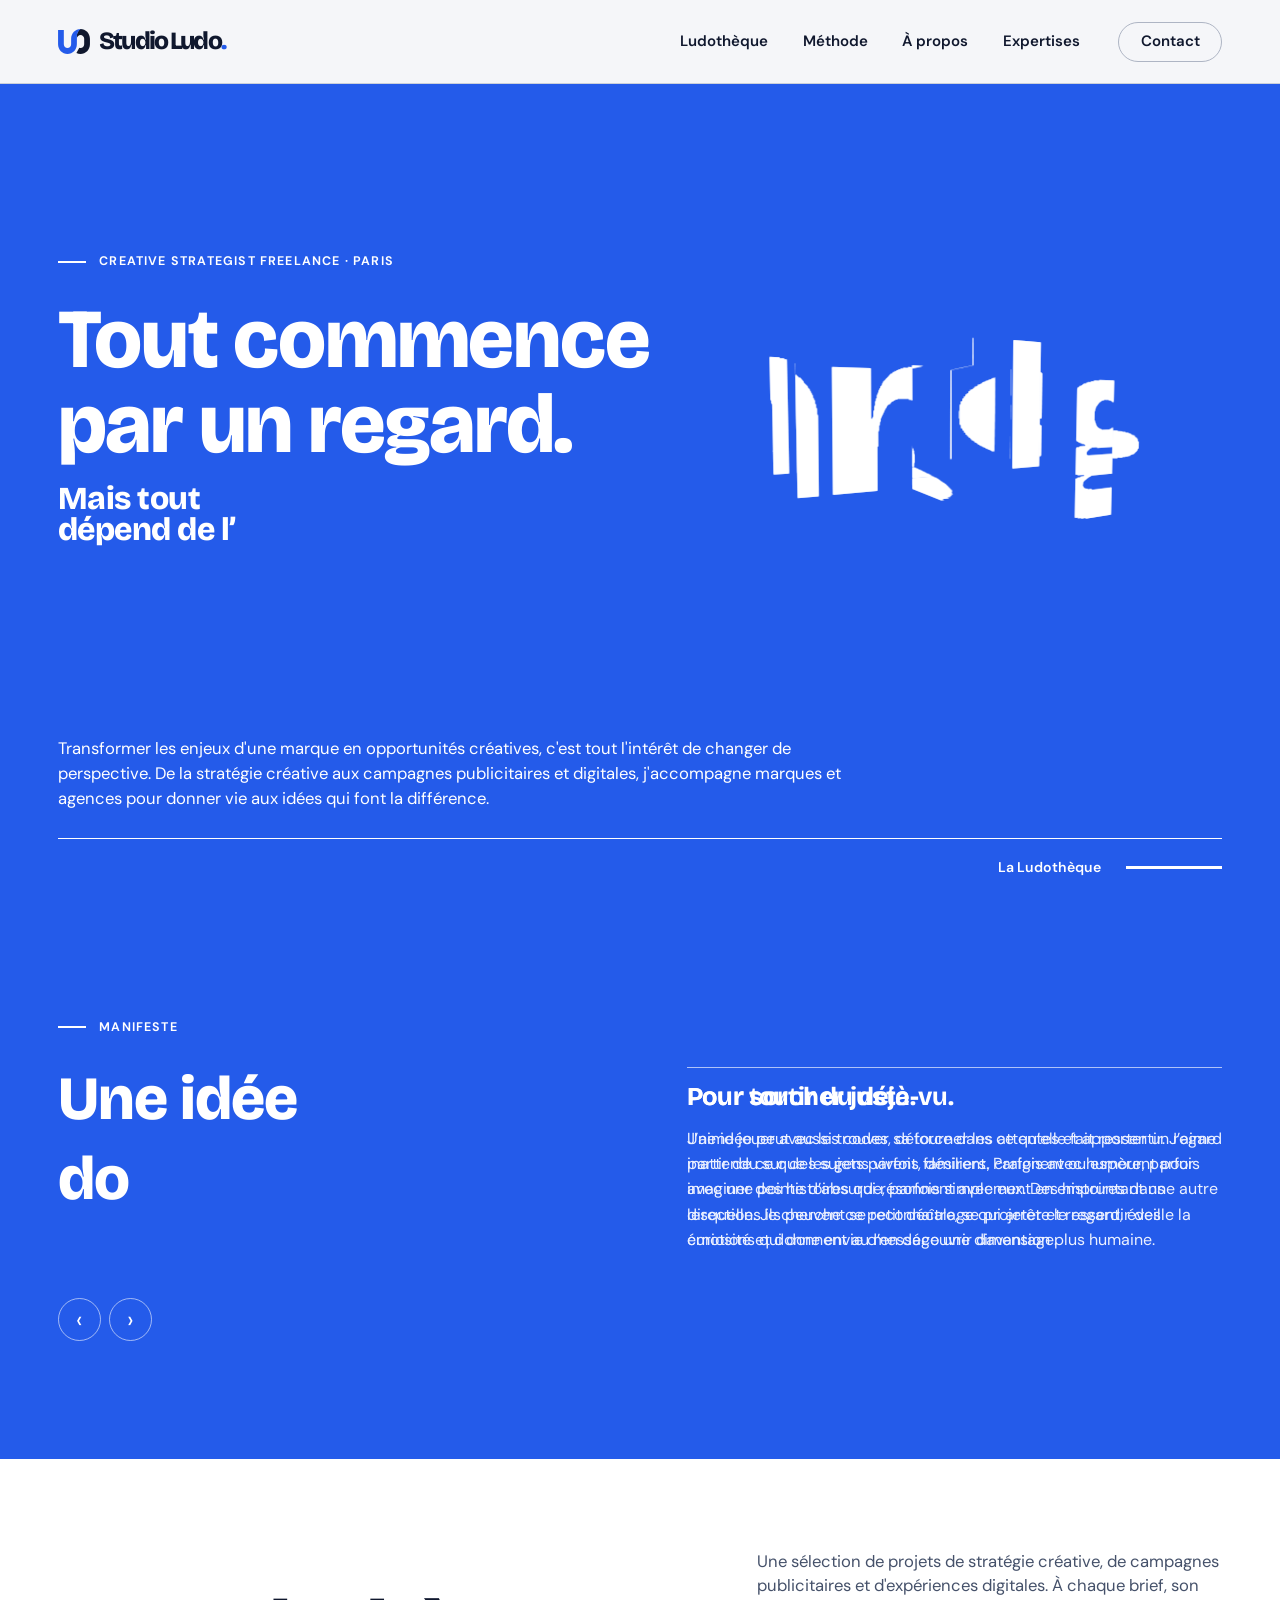
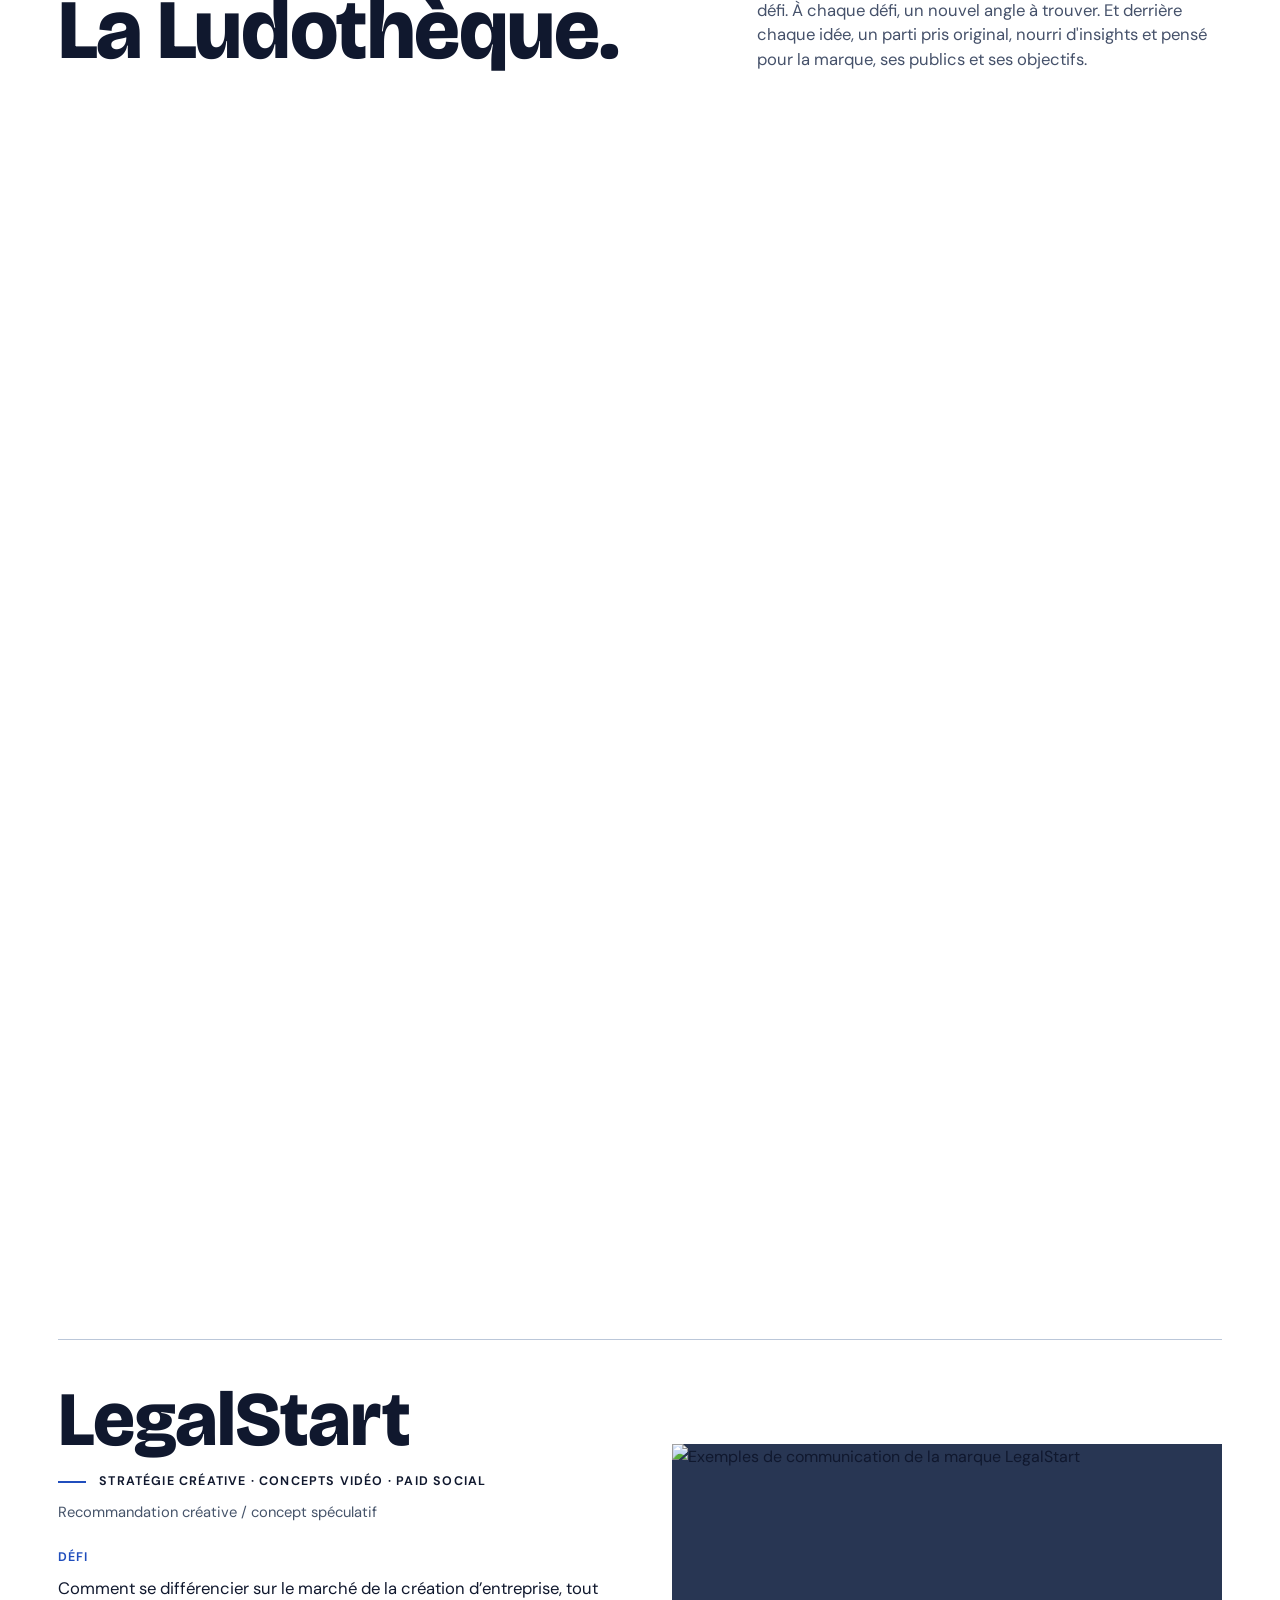
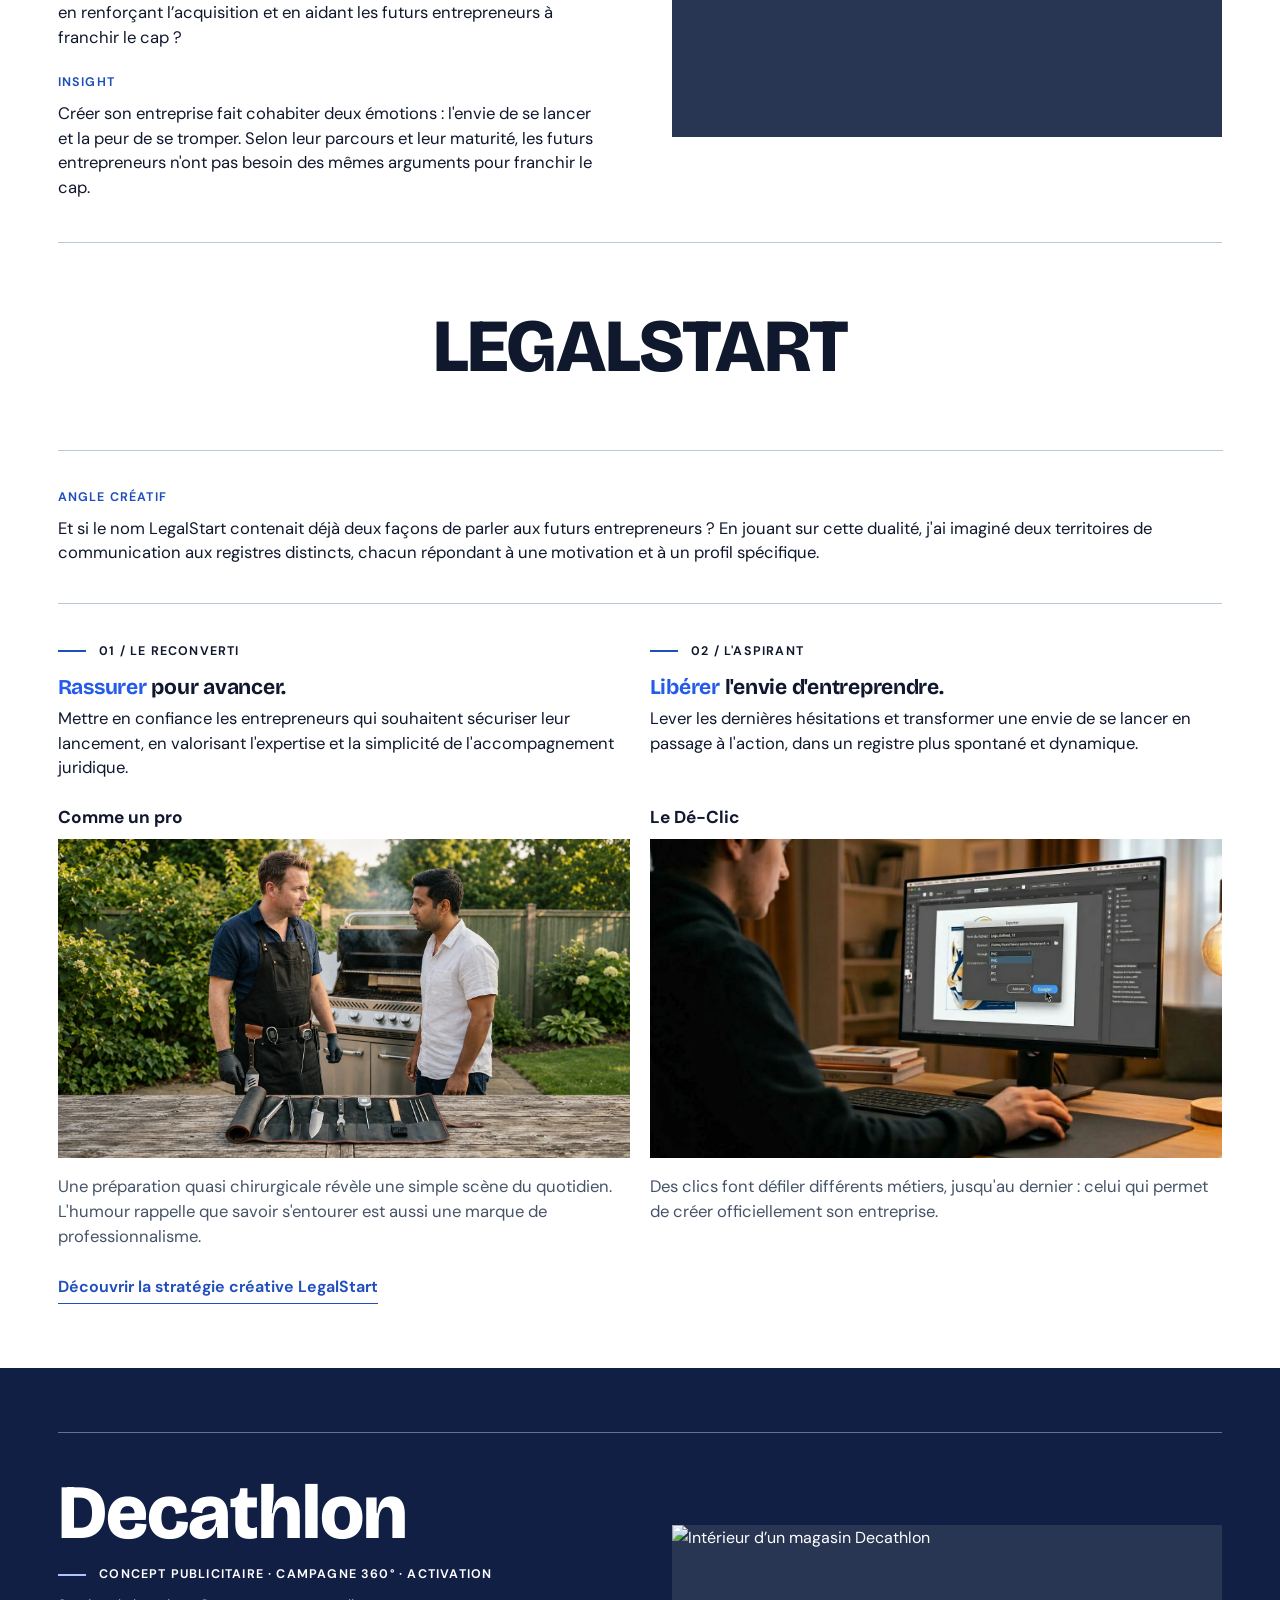
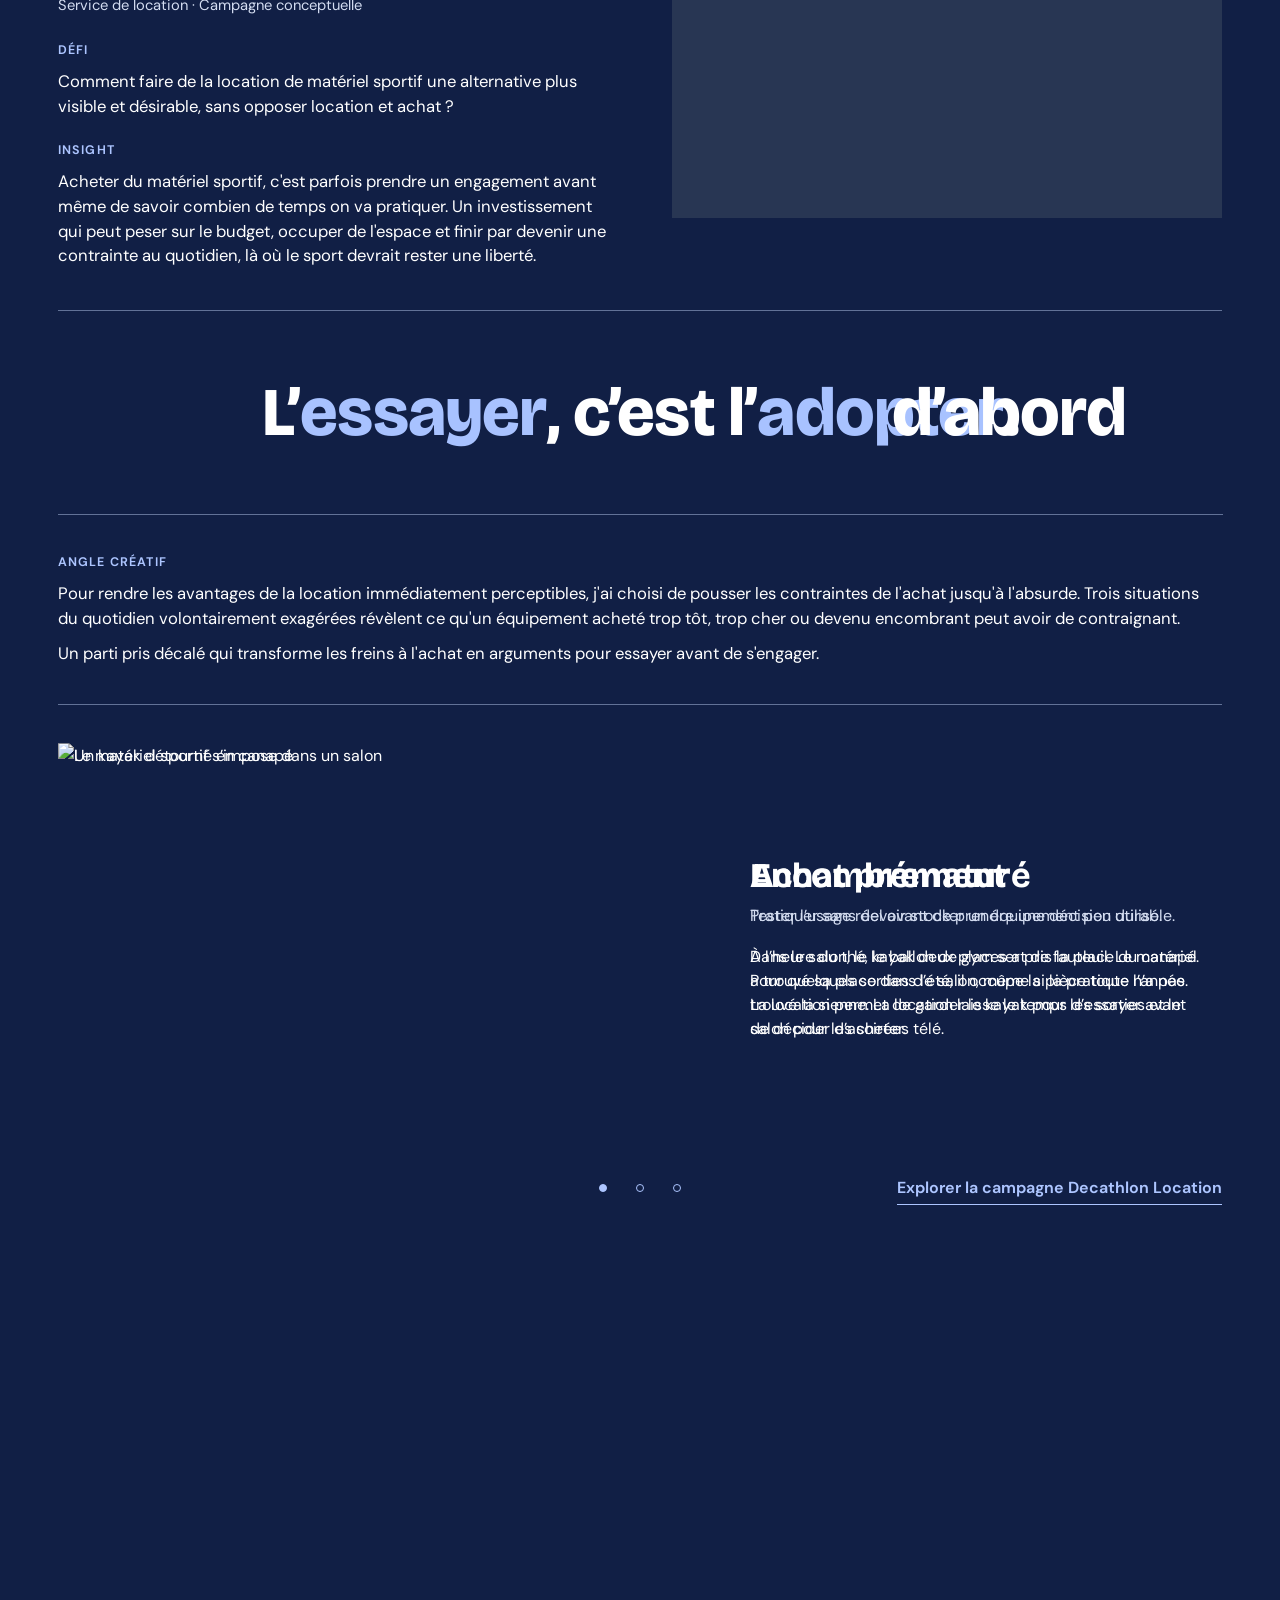
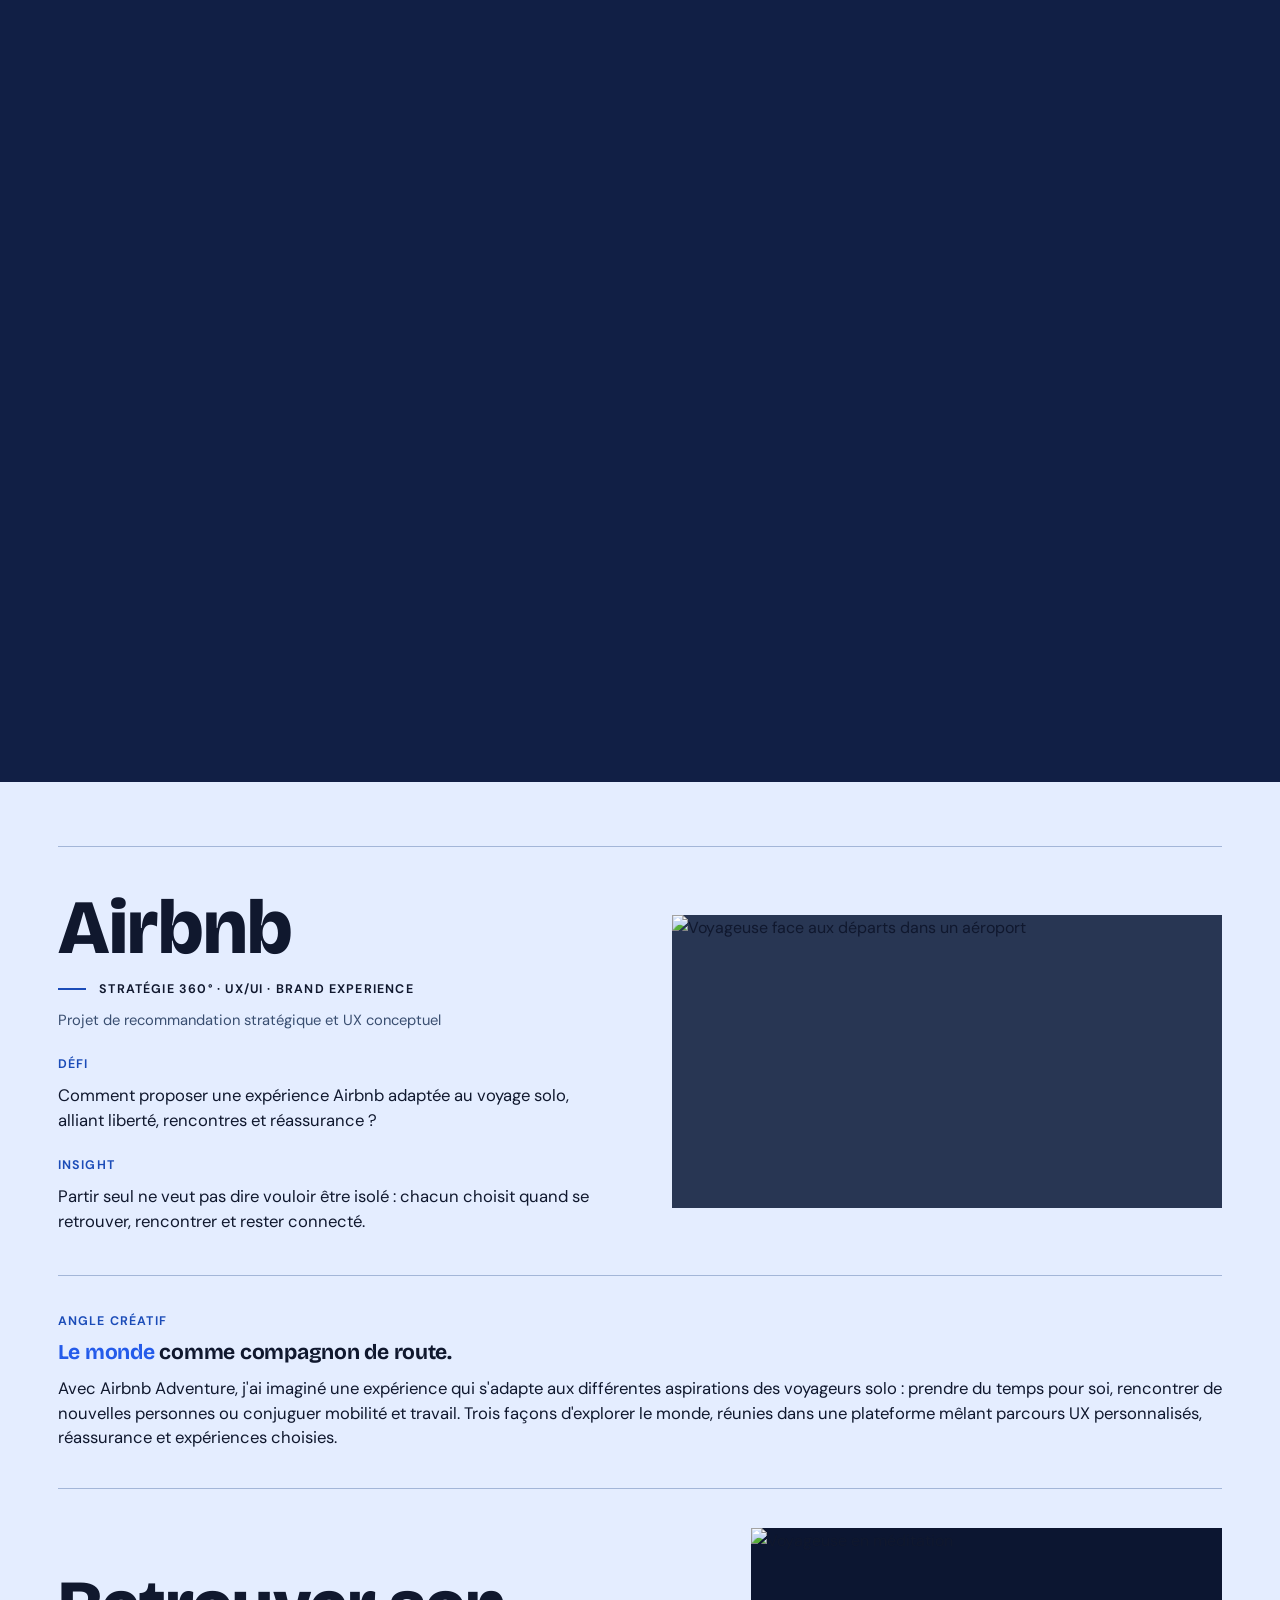
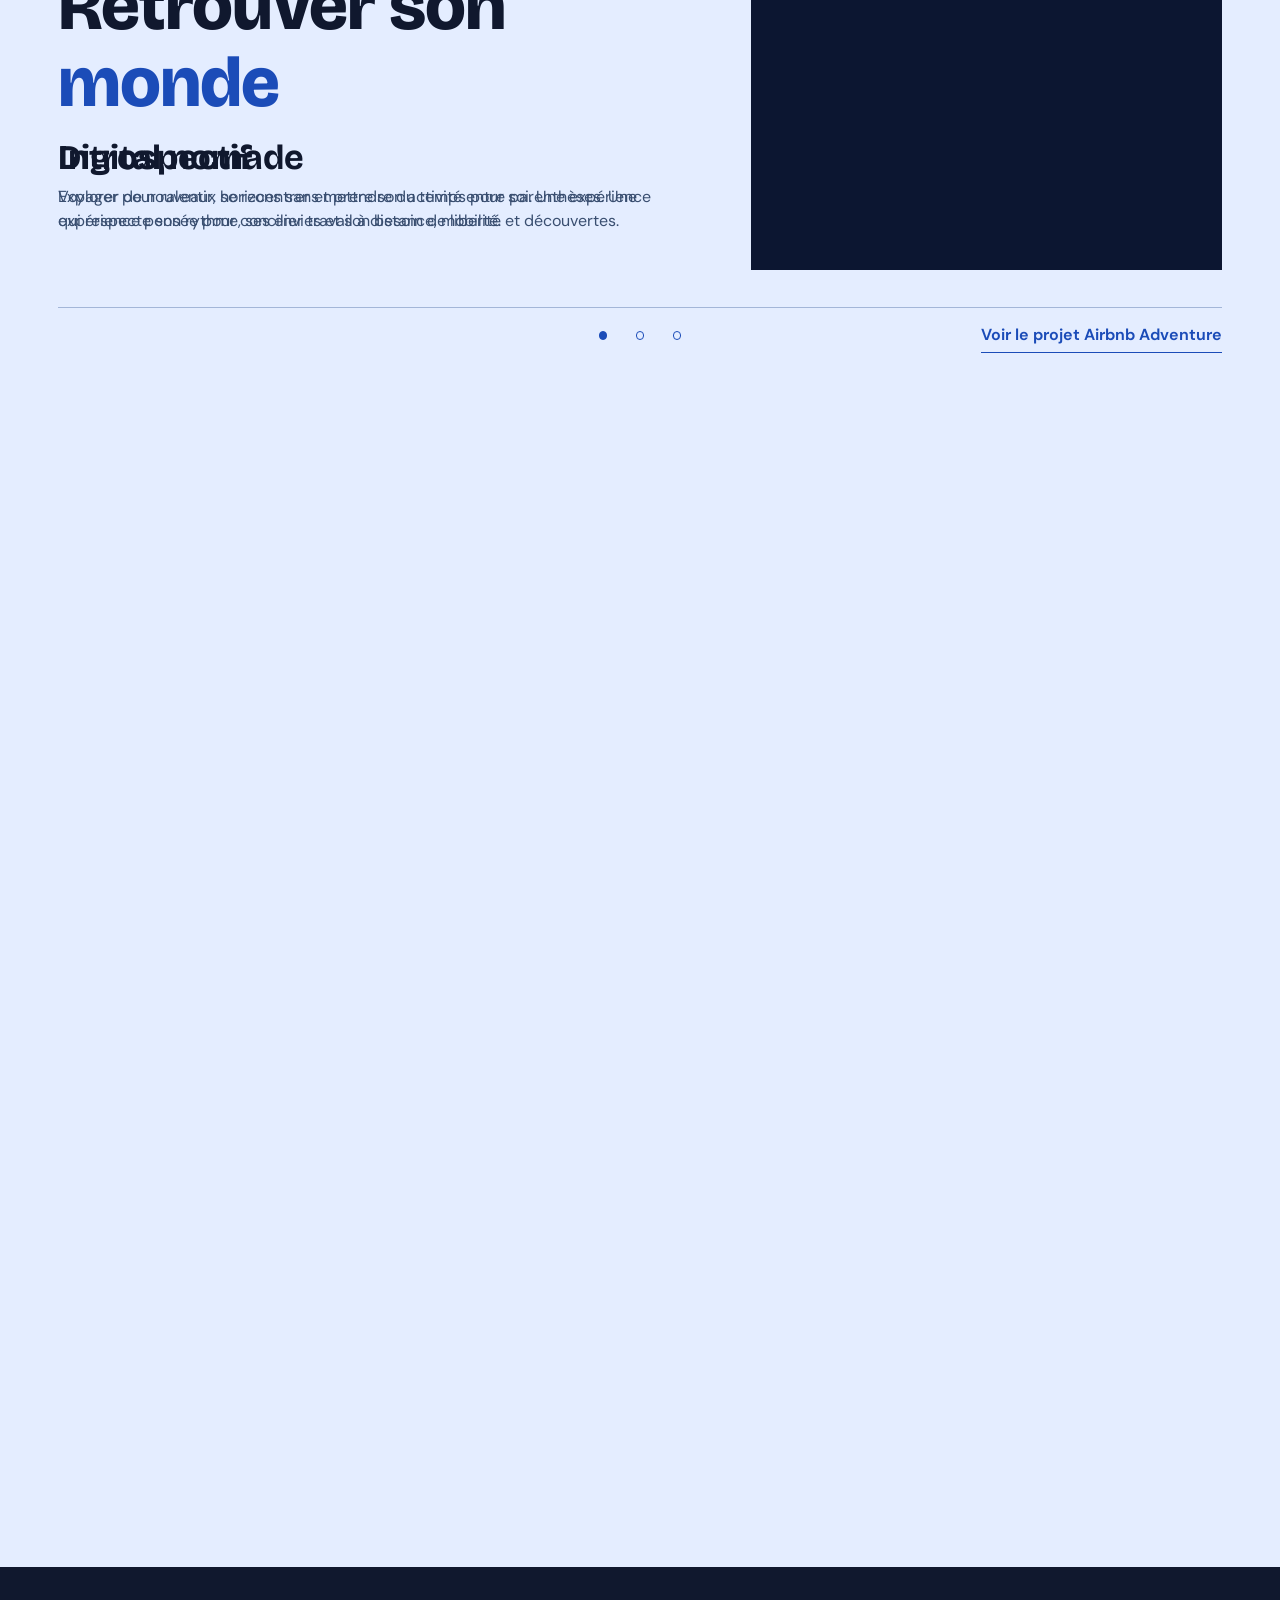
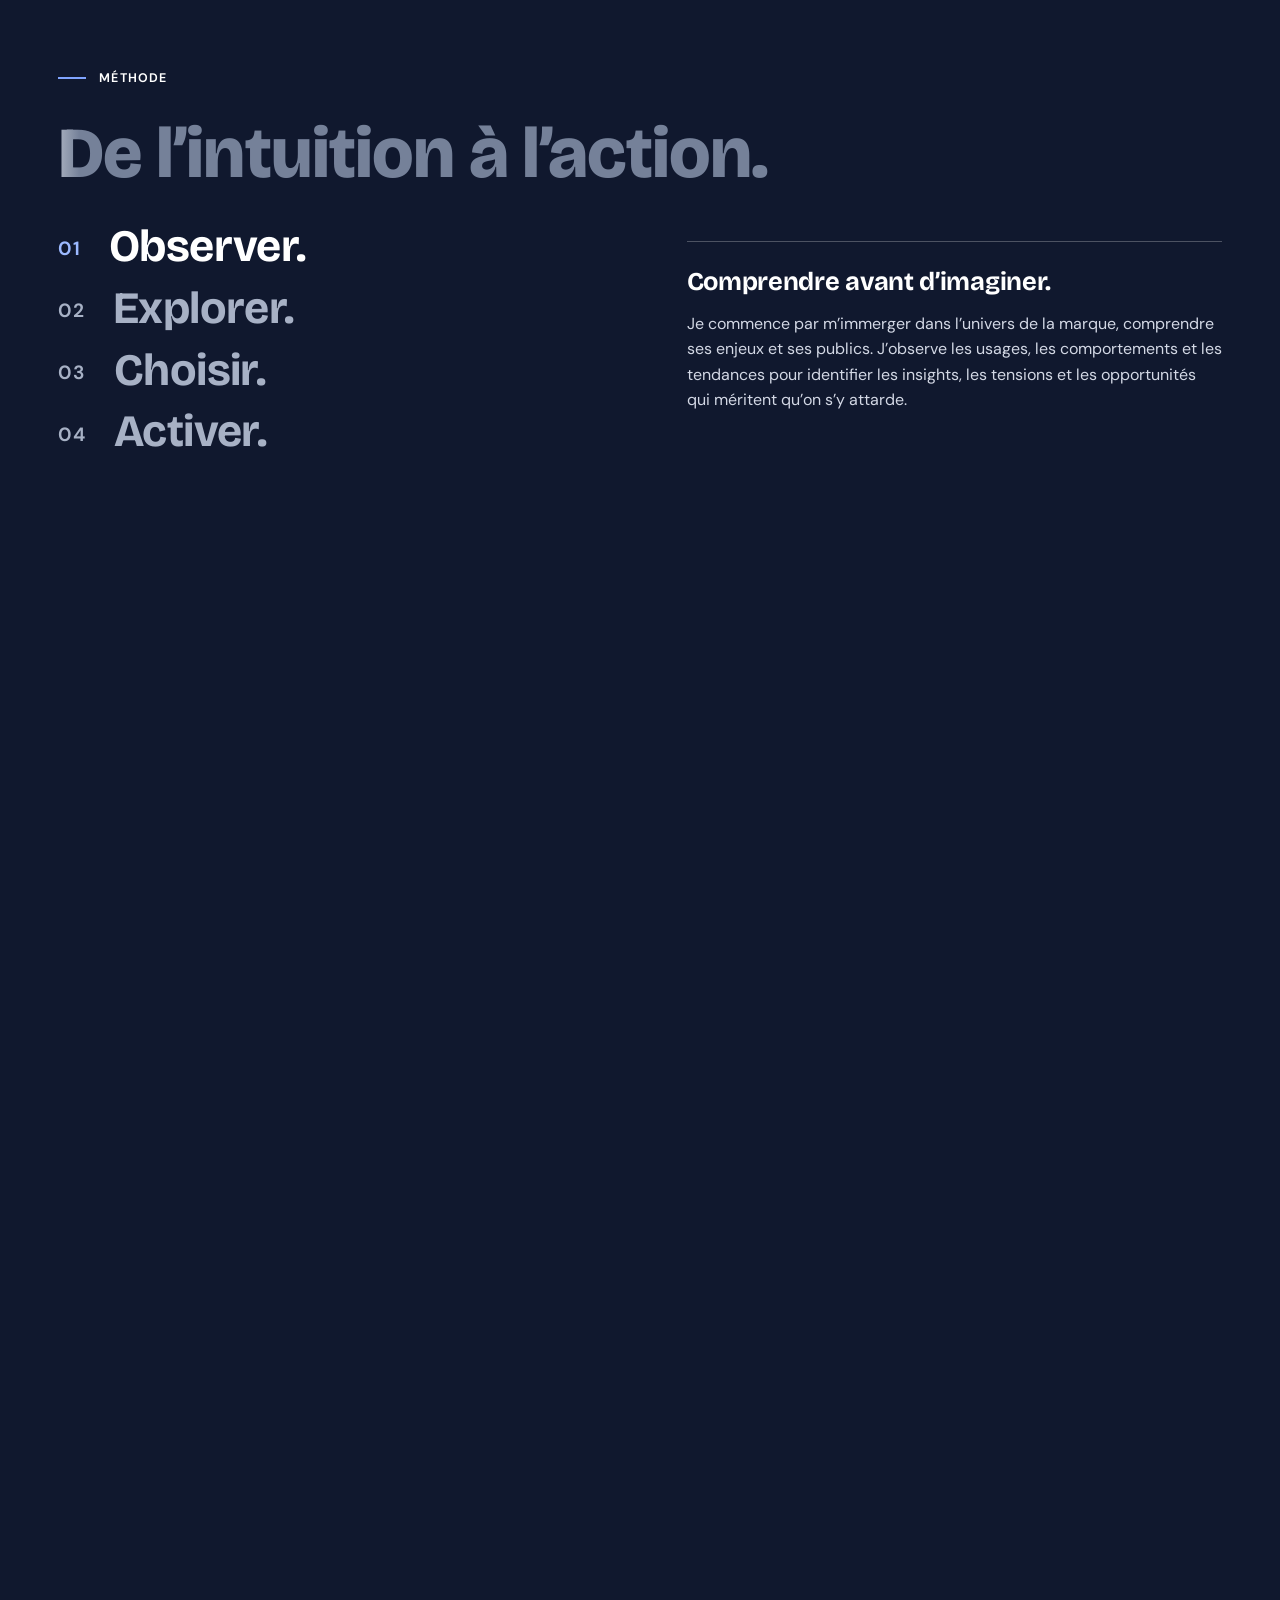
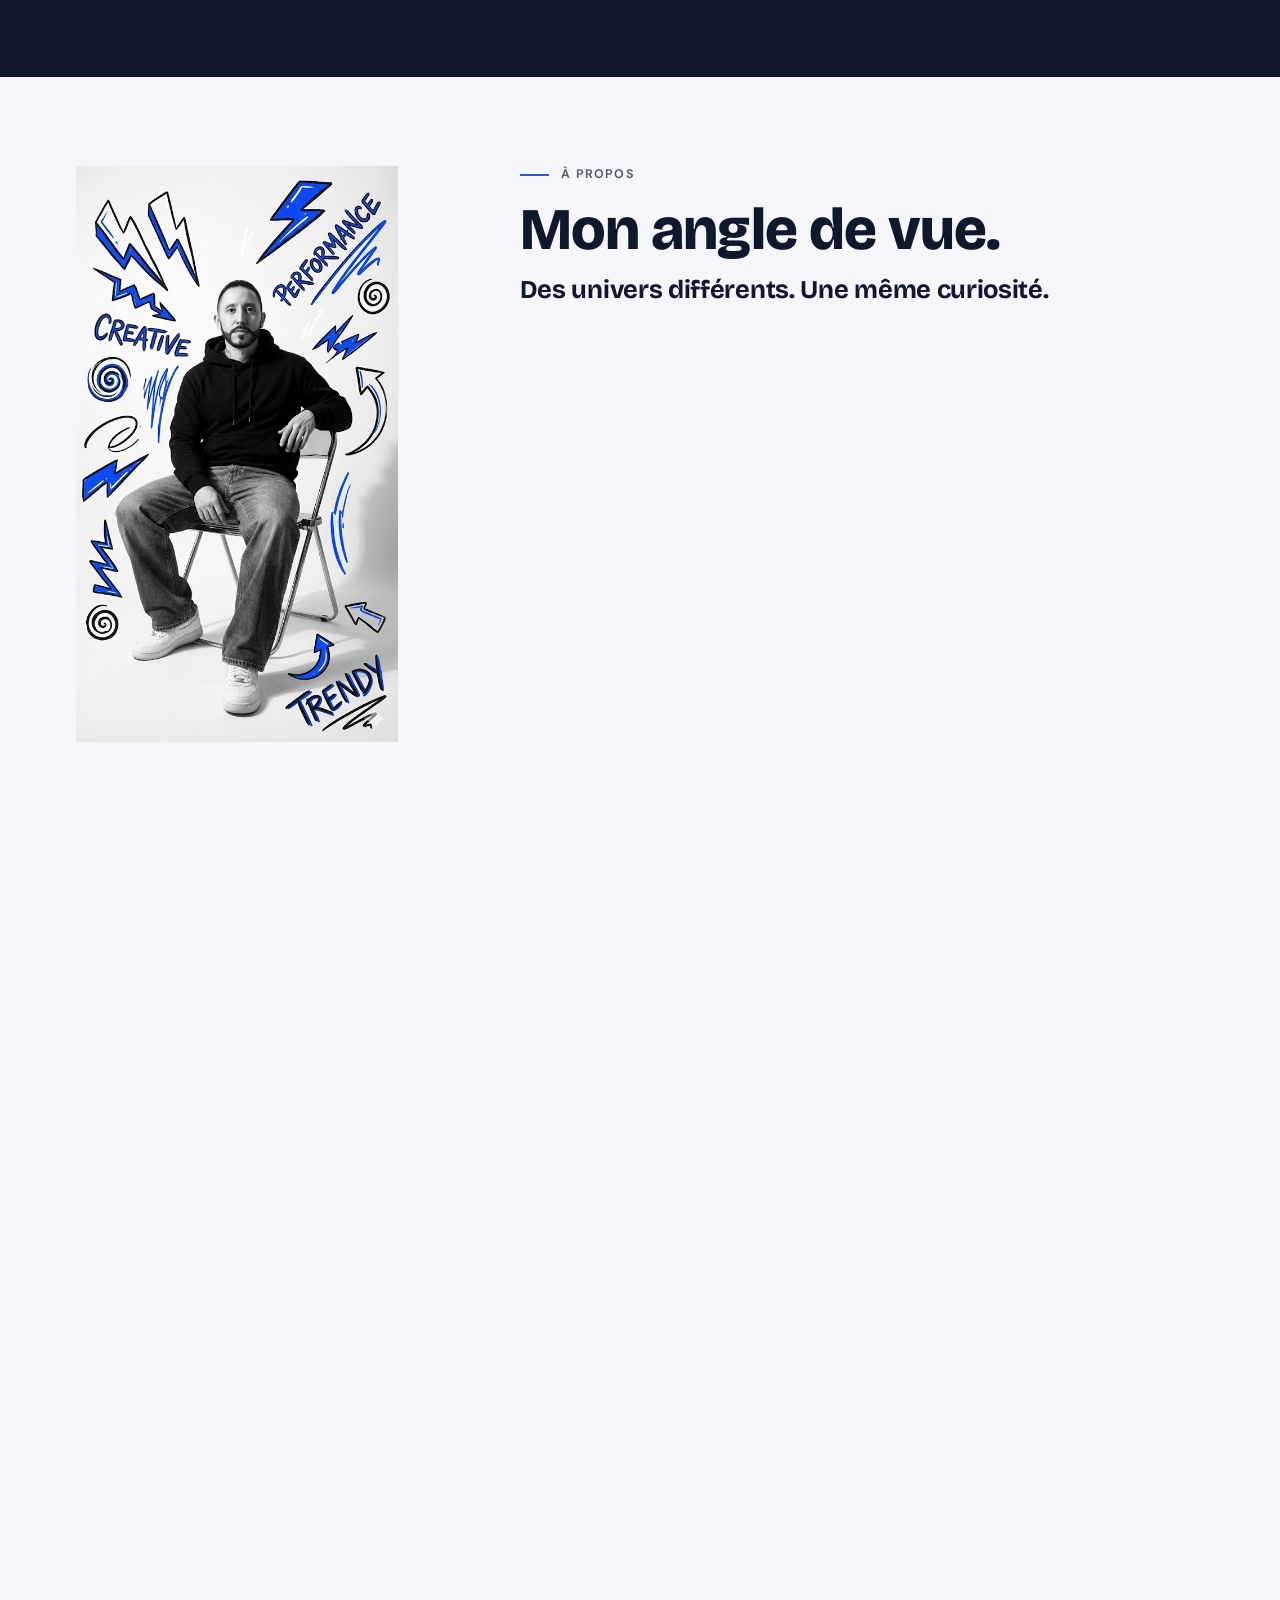
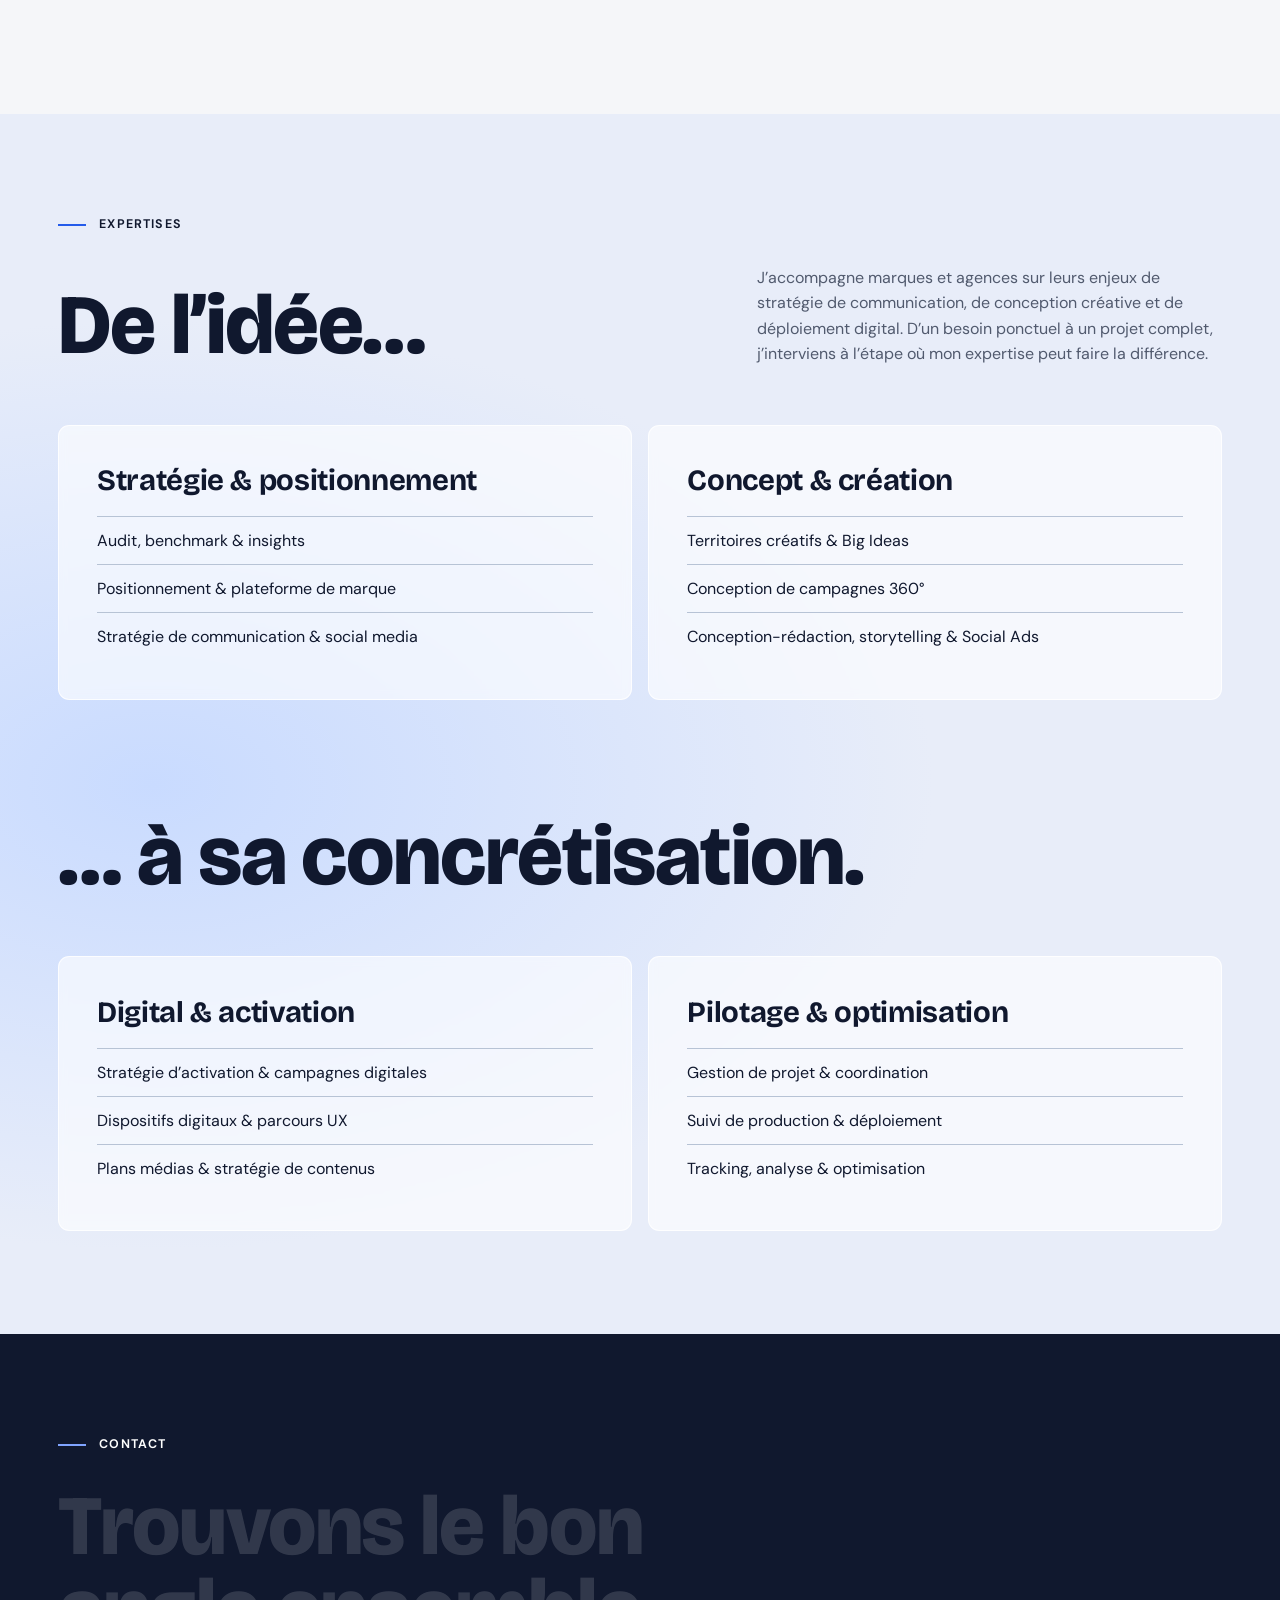
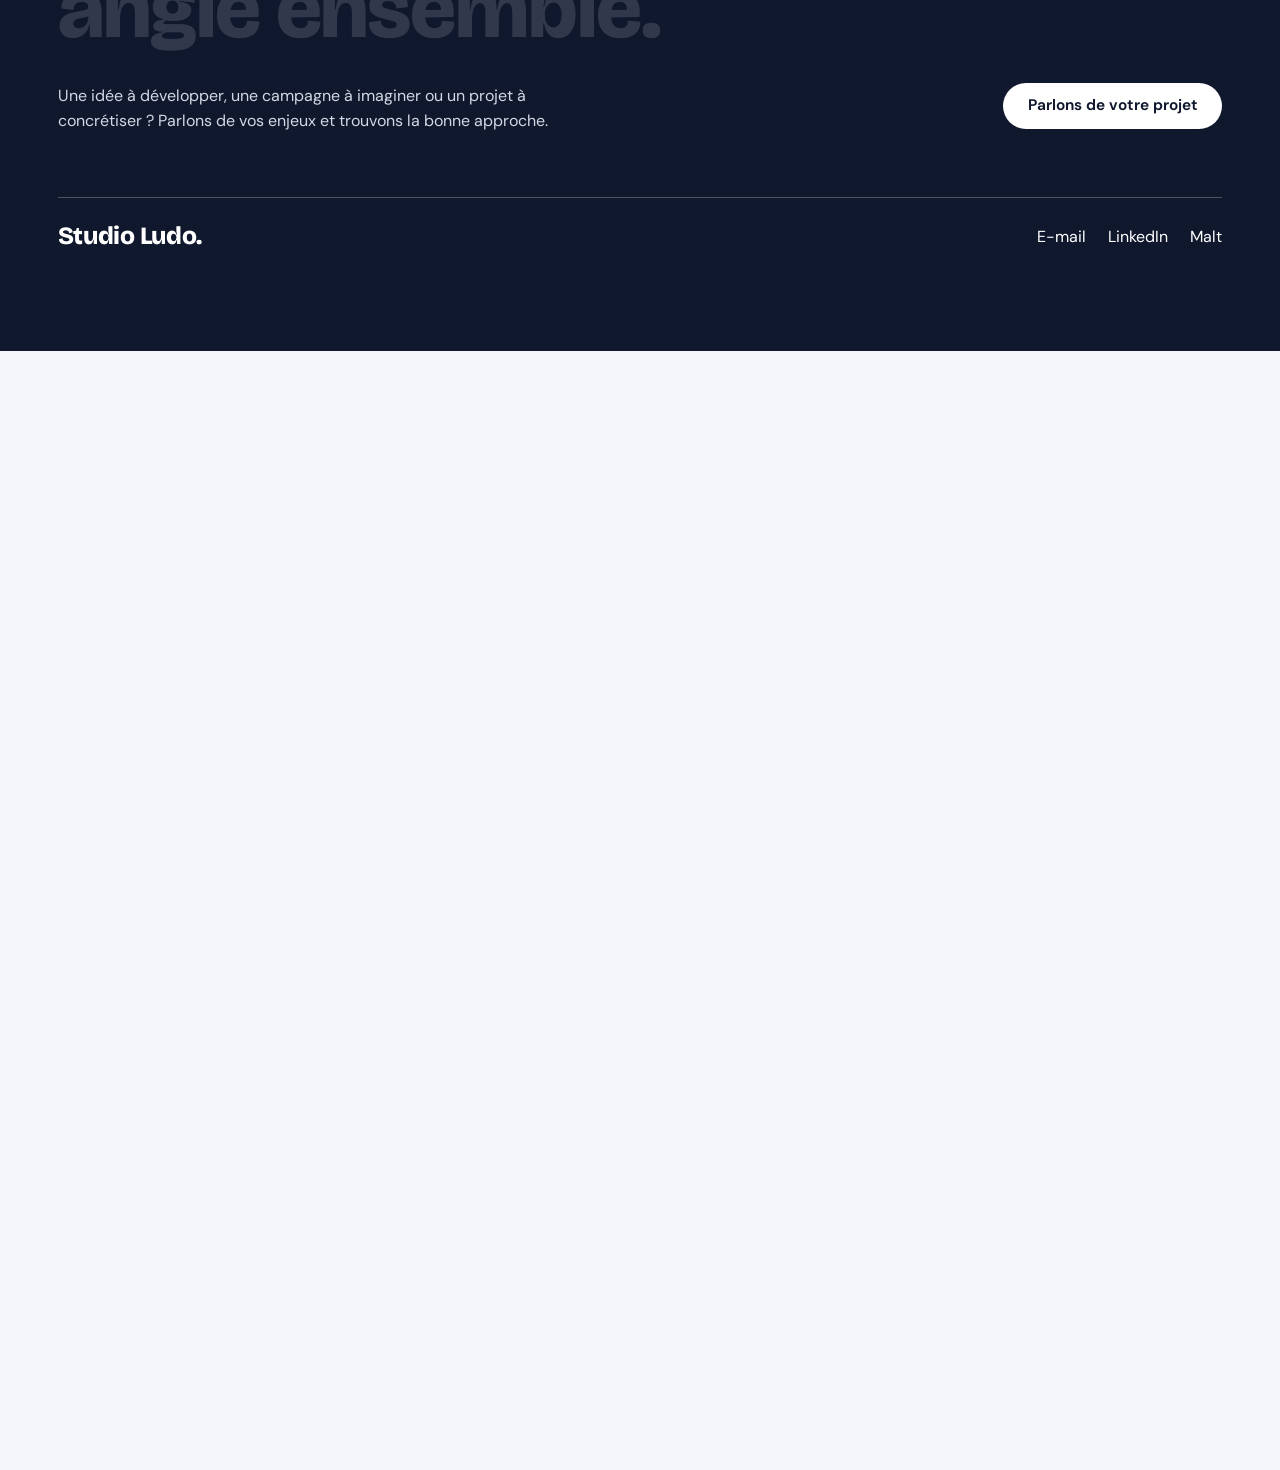
==== commit b7a45669: "Add files via upload" ====
--- a/test/index.html
+++ b/test/index.html
@@ -390,7 +390,7 @@
 .portable-case:target{display:block}
 body:has(>.portable-case:target)>#main{display:none}
 .portable-case .case-detail-name{font-family:var(--display);font-size:clamp(3rem,7vw,7rem);font-weight:800;letter-spacing:-.04em;line-height:1}
-</style><link rel="stylesheet" href="https://fonts.googleapis.com/css2?family=Bricolage+Grotesque:opsz,wght@12..96,400..800&amp;family=DM+Sans:wght@400;500;600;700&amp;display=swap" media="print" onload="this.media='all'"><noscript><link rel="stylesheet" href="https://fonts.googleapis.com/css2?family=Bricolage+Grotesque:wght@700;800&amp;family=DM+Sans:wght@400;600&amp;display=swap"></noscript></head><body class="sl"><a class="skip" href="#main">Aller au contenu</a><header class="mast"><div class="wrap mast-inner"><a class="brand" href="#hero" aria-label="Studio Ludo, accueil"><img src="[data-uri]" width="34" height="28" alt="">Studio Ludo<span>.</span></a><nav aria-label="Navigation principale"><a href="#projets">Ludothèque</a><a href="#methode">Méthode</a><a href="#apropos">À propos</a><a href="#expertises">Expertises</a></nav><a class="contact-link" href="#contact">Contact</a><details class="menu"><summary>Menu</summary><nav aria-label="Navigation mobile"><a href="#projets">Ludothèque</a><a href="#methode">Méthode</a><a href="#apropos">À propos</a><a href="#expertises">Expertises</a><a href="#contact">Contact</a></nav></details></div></header><main id="main"><section class="view-journey" id="hero" aria-labelledby="hero-title"><div class="view-sticky"><div class="wrap view-inner"><div class="view-body"><div class="view-copy"><p class="label">Creative Strategist freelance · Paris</p><div class="hero-lines"><h1 id="hero-title" class="opening-line" aria-label="Tout commence par un regard.">Tout commence <br>par un <em>regard.</em></h1><p class="alignment-line">Mais tout <br>dépend de l’<i class="angle-anchor" aria-hidden="true"></i><span class="sr">angle.</span></p></div></div><div class="floor-art" aria-hidden="true"><svg xmlns="http://www.w3.org/2000/svg" viewBox="-18 0 856 410" aria-hidden="true"><text x="10" y="273" textLength="780" lengthAdjust="spacingAndGlyphs" font-family="Bricolage Grotesque,Arial,sans-serif" font-size="250" font-weight="800" letter-spacing="-4" fill="currentColor">angle.</text></svg></div></div><p class="hero-conclusion">Transformer les enjeux d&#x27;une marque en opportunités créatives, c&#x27;est tout l&#x27;intérêt de changer de perspective. De la stratégie créative aux campagnes publicitaires et digitales, j&#x27;accompagne marques et agences pour donner vie aux idées qui font la différence.</p><div class="view-rail"><div class="scroll-guidance"><span class="wheel" aria-hidden="true"></span><span>Défiler pour changer de point de vue</span></div><a href="#projets">La Ludothèque</a><div class="view-meter" aria-hidden="true"><i></i></div></div></div></div></section><section id="manifeste" class="section manifest" data-chapters><div class="wrap chapter-pin"><p class="label">Manifeste</p><div class="narrative"><div><h2><span>Une idée</span><span class="static-may"> peut</span><span class="typed" aria-hidden="true"></span></h2><div class="chapter-controls" role="group" aria-label="Parcourir le manifeste"><button type="button" aria-label="Passage précédent">‹</button><button type="button" aria-label="Passage suivant">›</button></div></div><div class="chapter-copy"><article class="manifest-entry" id="manifest-1"><h3>surprendre</h3><h4>Pour sortir du déjà-vu.</h4><p>J’aime jouer avec les codes, détourner les attentes et apporter un regard inattendu sur des sujets parfois familiers. Parfois avec humour, parfois avec une pointe d’absurde, parfois simplement en empruntant une autre direction. Je cherche ce petit décalage qui arrête le regard, éveille la curiosité et donne envie d’en découvrir davantage.</p></article><article class="manifest-entry" id="manifest-2"><h3>questionner</h3><h4>Pour faire bouger les lignes.</h4><p>Derrière chaque sujet se cachent des évidences qui méritent parfois d’être interrogées. J’aime creuser les certitudes, chercher les contradictions et débusquer les tensions qui passent inaperçues. Une façon d’ouvrir de nouvelles pistes de réflexion, de faire évoluer les perceptions et de faire émerger des réponses auxquelles on n’avait pas forcément pensé.</p></article><article class="manifest-entry" id="manifest-3"><h3>émouvoir</h3><h4>Pour toucher juste.</h4><p>Une idée peut aussi trouver sa force dans ce qu’elle fait ressentir. J’aime partir de ce que les gens vivent, désirent, craignent ou espèrent pour imaginer des histoires qui résonnent avec eux. Des histoires dans lesquelles ils peuvent se reconnaître, se projeter et ressentir des émotions qui donnent au message une dimension plus humaine.</p></article><article class="manifest-entry finale"><h3>Une idée doit avoir du sens.</h3><h4>Pour servir une intention.</h4><p>Surprendre, questionner ou émouvoir n’est jamais une fin en soi. Je pars des enjeux, des publics et des objectifs pour trouver le parti pris le plus pertinent. Parce qu’une idée ne vaut pas seulement par l’effet qu’elle produit, mais par ce qu’elle permet de raconter, de faire comprendre ou de déclencher.</p></article></div></div></div></section><section class="section projects" id="projets" aria-labelledby="projects-title"><div class="wrap section-intro"><h2 id="projects-title">La Ludothèque.</h2><p>Une sélection de projets de stratégie créative, de campagnes publicitaires et d'expériences digitales. À chaque brief, son défi. À chaque défi, un nouvel angle à trouver. Et derrière chaque idée, un parti pris original, nourri d'insights et pensé pour la marque, ses publics et ses objectifs.</p></div><article class="case case-0"><div class="wrap"><div class="case-context"><div><div class="case-head"><h3>LegalStart</h3><p class="label">Stratégie créative · Concepts vidéo · Paid Social</p><p class="status">Recommandation créative / concept spéculatif</p></div><dl class="strategy"><div><dt>Défi</dt><dd>Comment se différencier sur le marché de la création d’entreprise, tout en renforçant l’acquisition et en aidant les futurs entrepreneurs à franchir le cap ?</dd></div><div><dt>Insight</dt><dd>Créer son entreprise fait cohabiter deux émotions : l'envie de se lancer et la peur de se tromper. Selon leur parcours et leur maturité, les futurs entrepreneurs n'ont pas besoin des mêmes arguments pour franchir le cap.</dd></div></dl></div><img src="https://studioludo.fr/image/2.png" alt="Exemples de communication de la marque LegalStart" class="context-image" width="1440" height="900" loading="lazy" decoding="async"></div><div class="concept-beat" data-concept="legal"><div class="legal-words" aria-label="LEGAL rassure. START libère."><span>LEGAL<small>rassure</small></span><span>START<small>libère</small></span></div></div><div class="angle-block"><h4>Angle créatif</h4><p>Et si le nom LegalStart contenait déjà deux façons de parler aux futurs entrepreneurs ? En jouant sur cette dualité, j&#x27;ai imaginé deux territoires de communication aux registres distincts, chacun répondant à une motivation et à un profil spécifique.</p></div><div class="gallery territories"><figure><div class="territory-copy"><p class="label">01 / Le reconverti</p><h4><span class="idea-accent">Rassurer</span> pour avancer.</h4><p>Mettre en confiance les entrepreneurs qui souhaitent sécuriser leur lancement, en valorisant l&#x27;expertise et la simplicité de l&#x27;accompagnement juridique.</p></div><strong class="example-title">Comme un pro</strong><img src="[data-uri]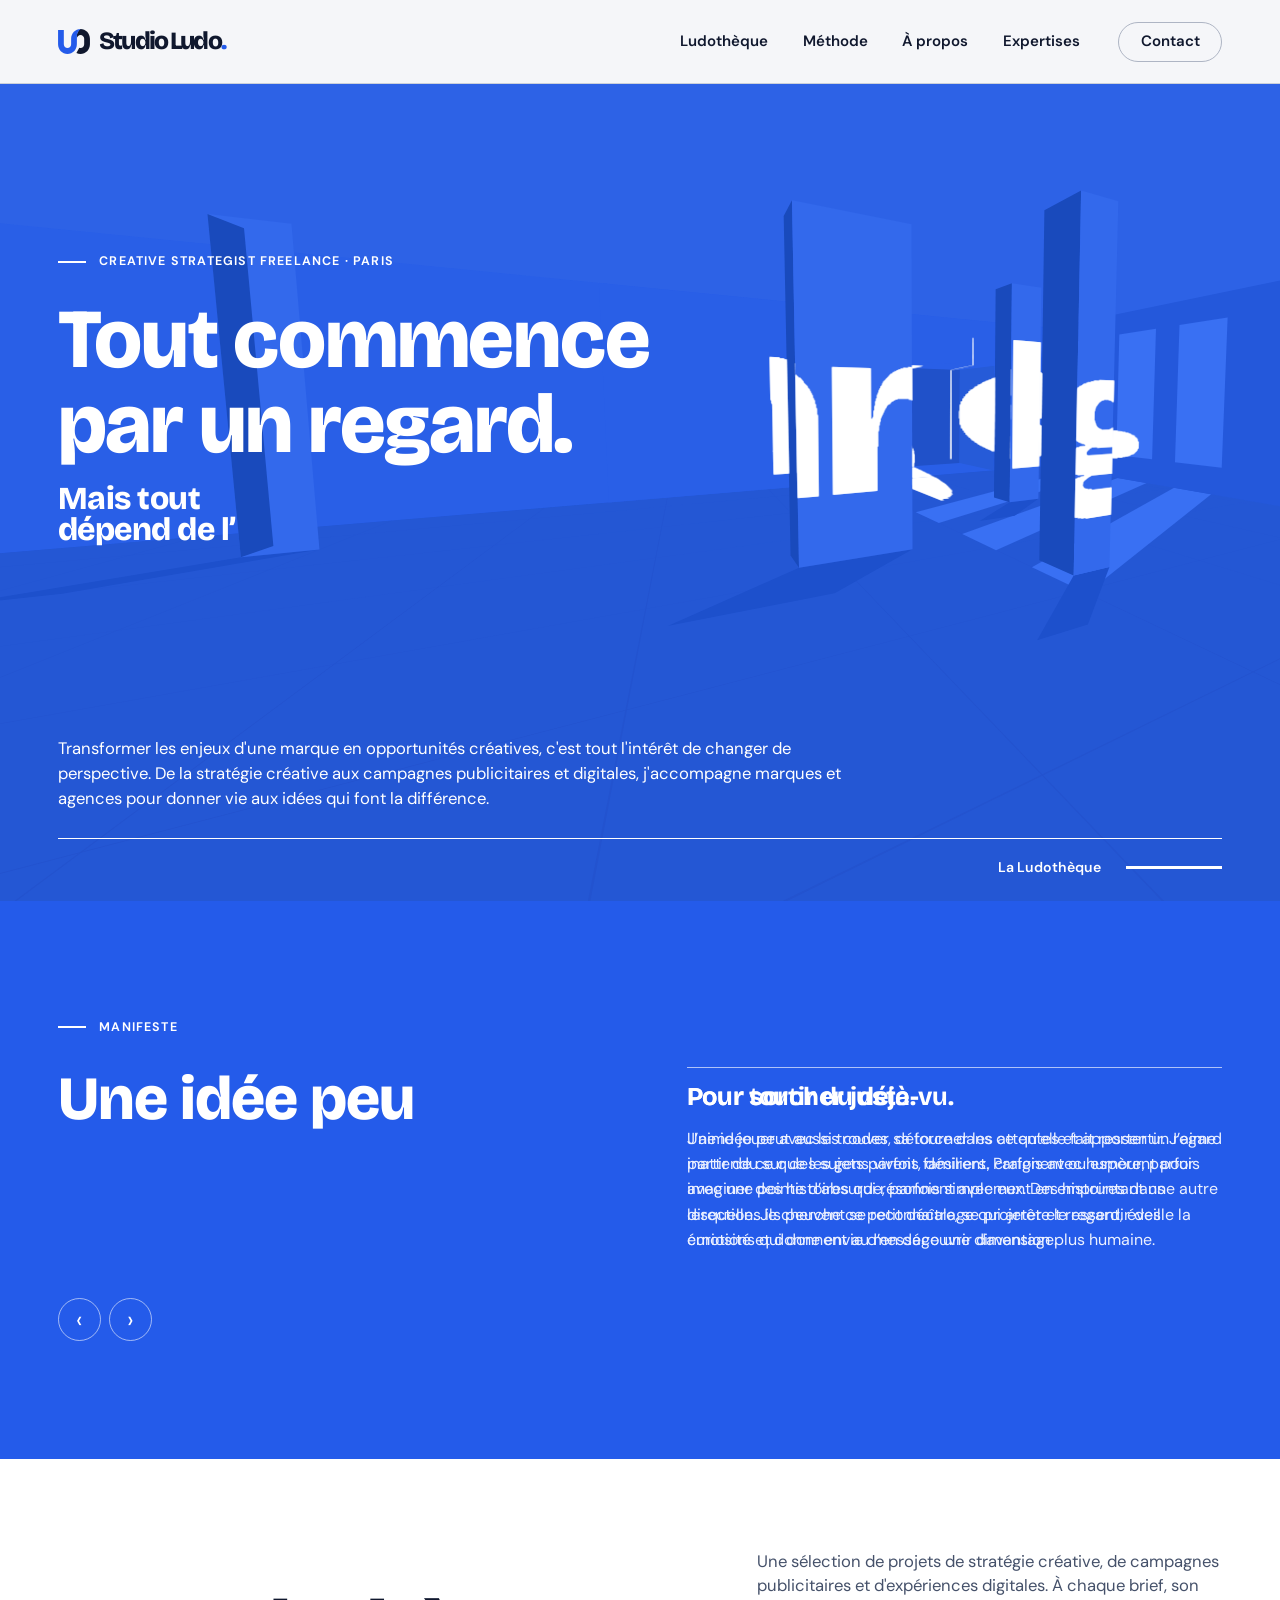
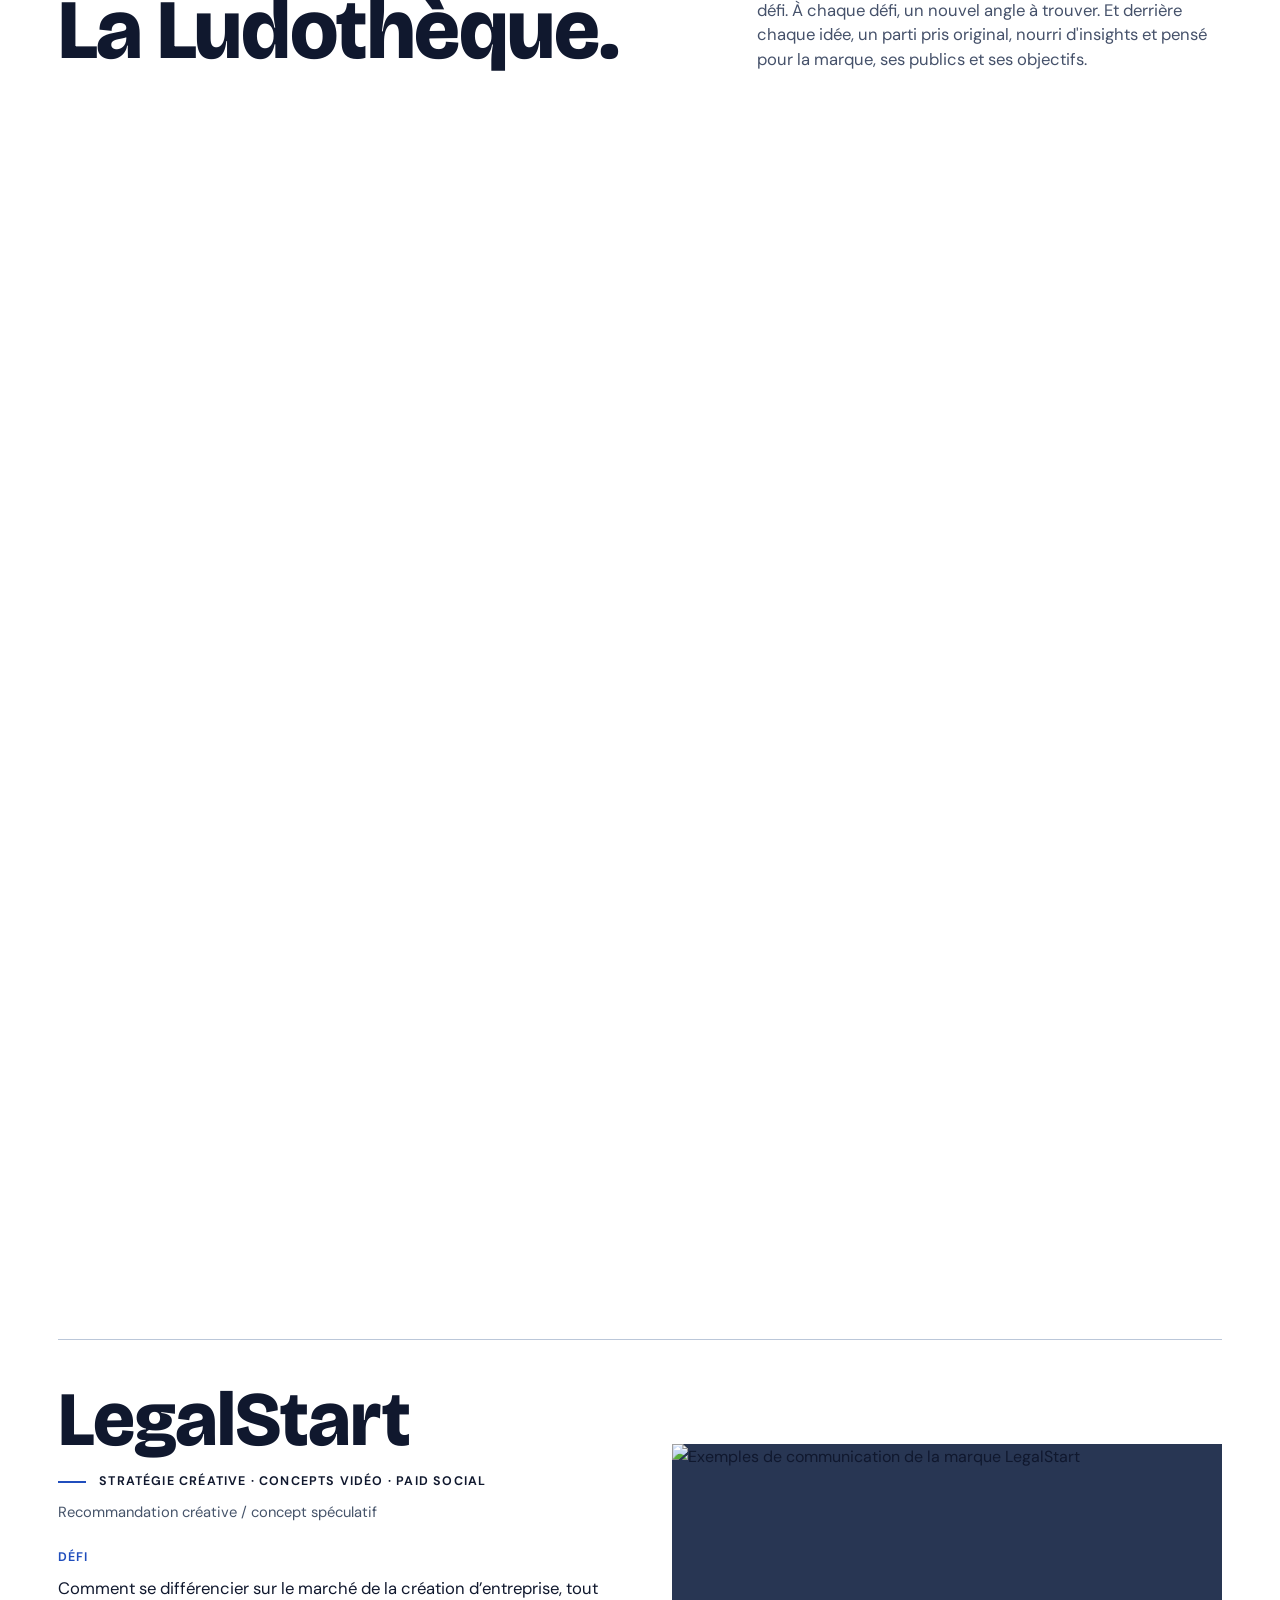
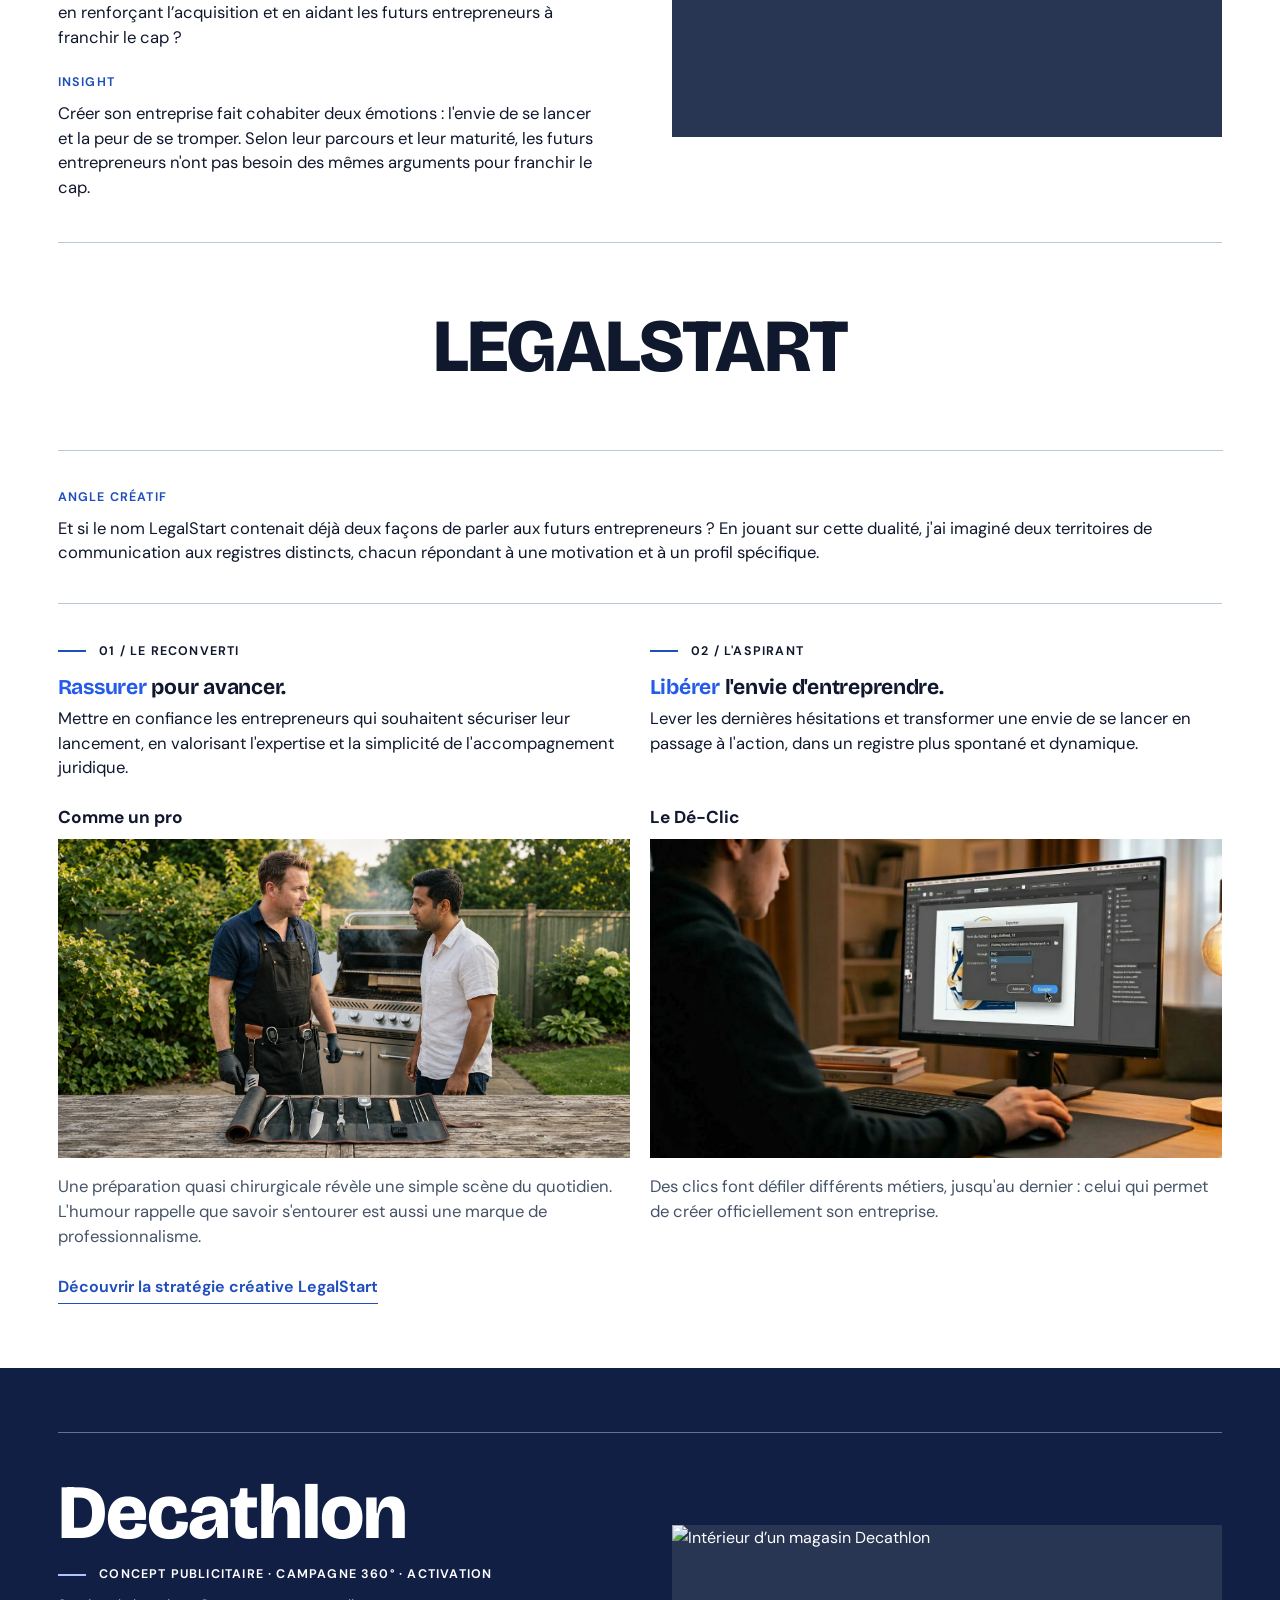
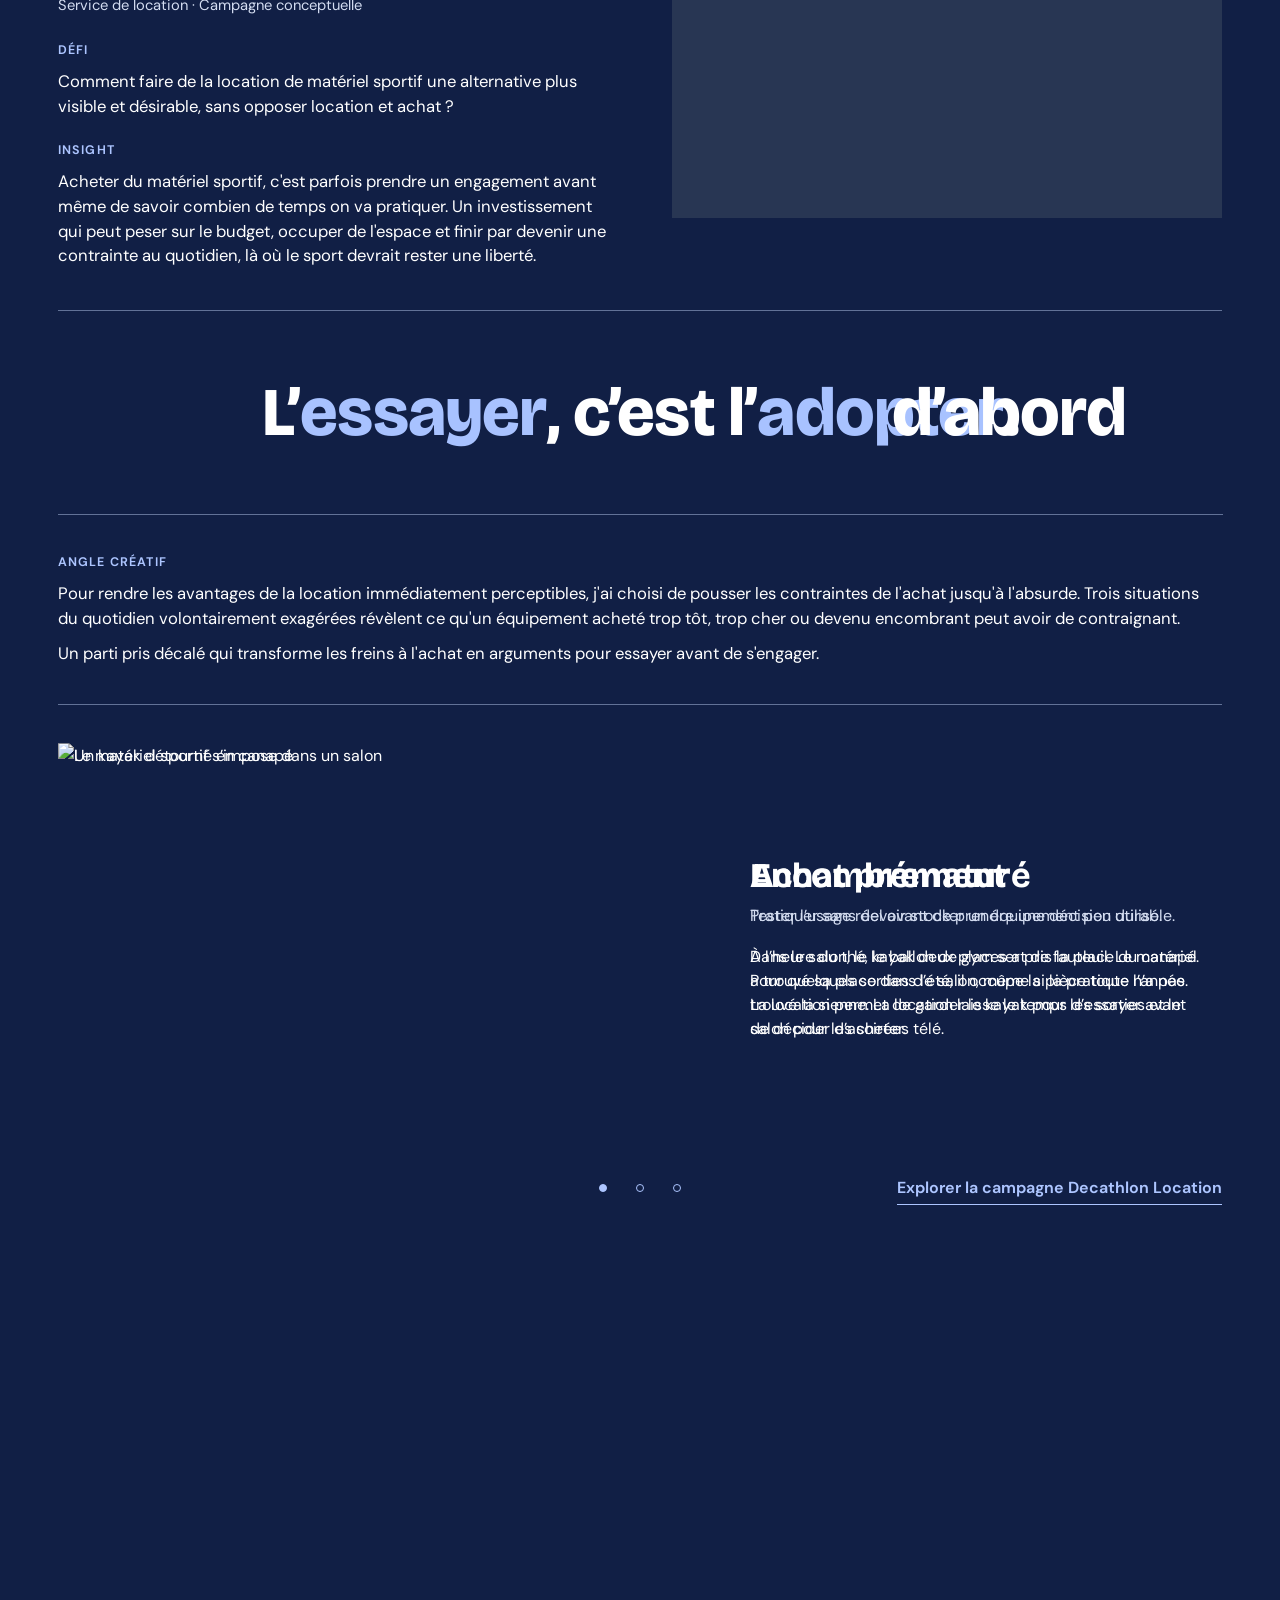
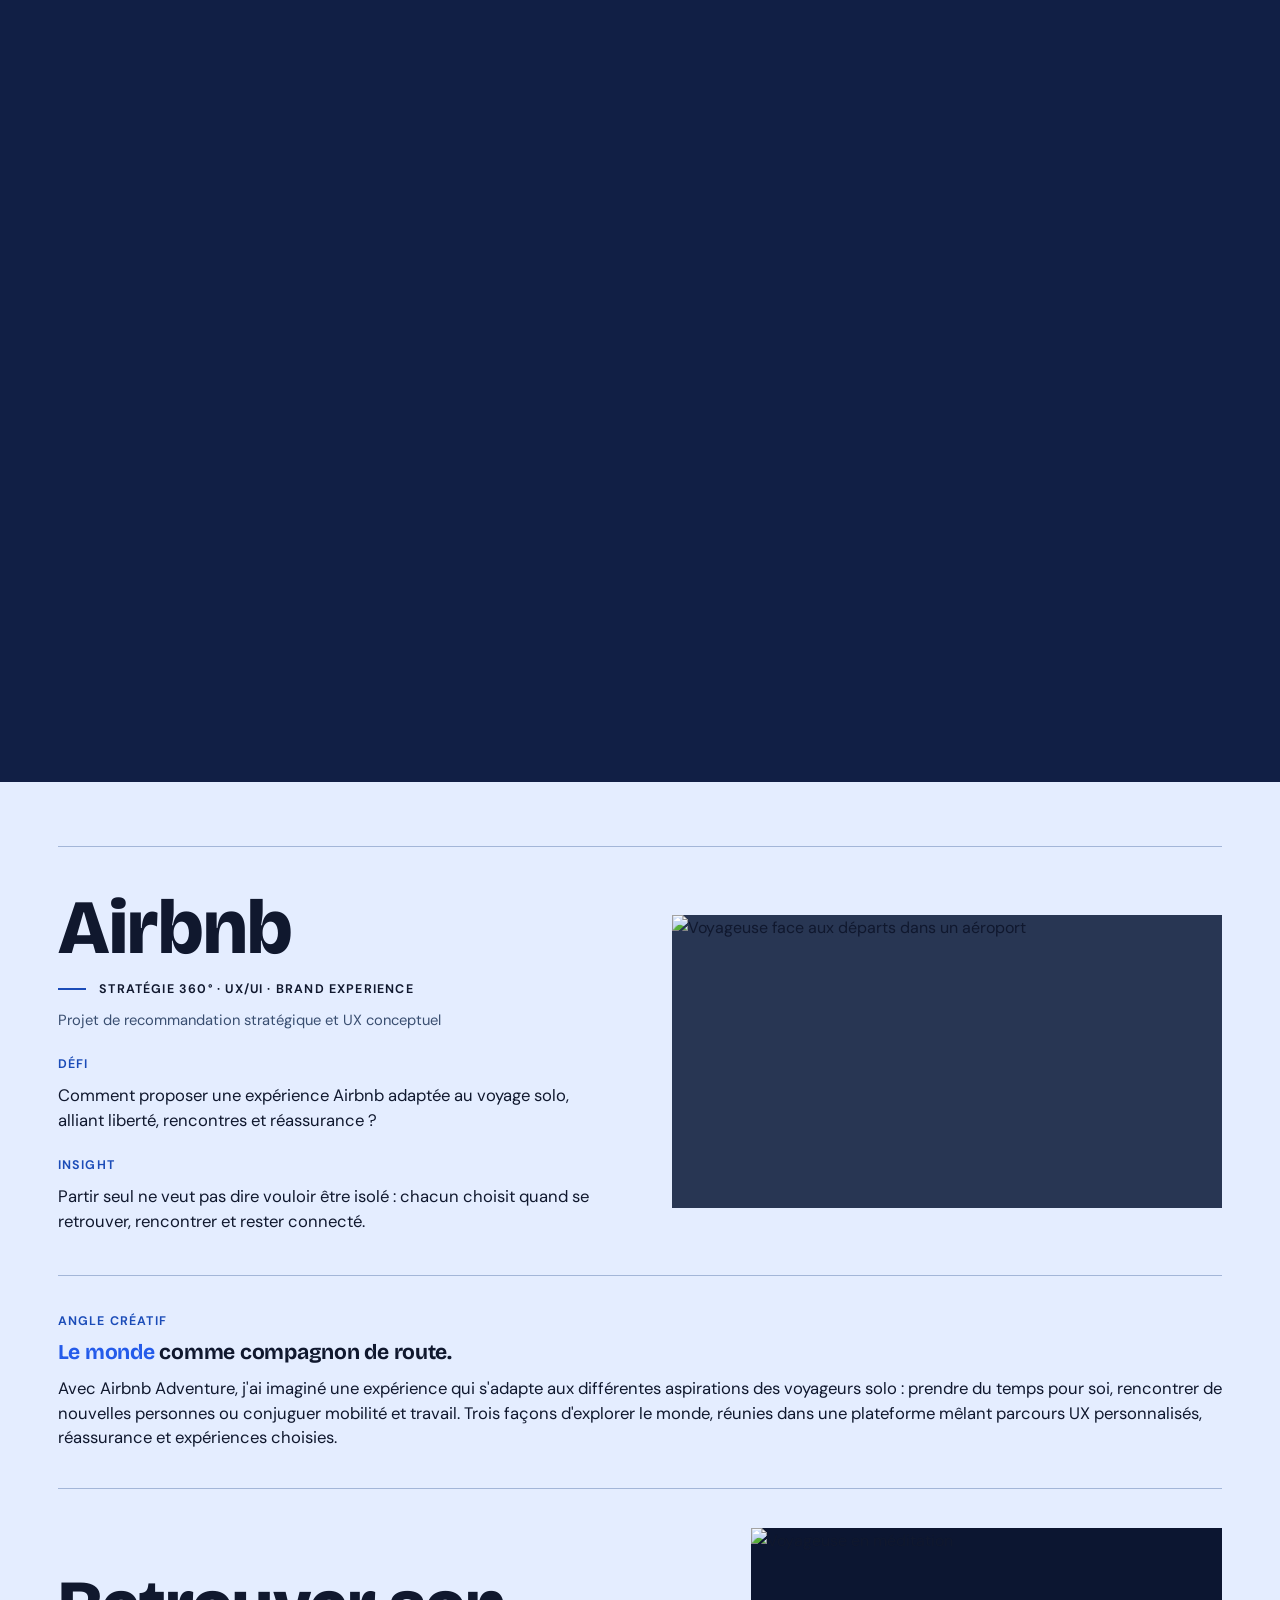
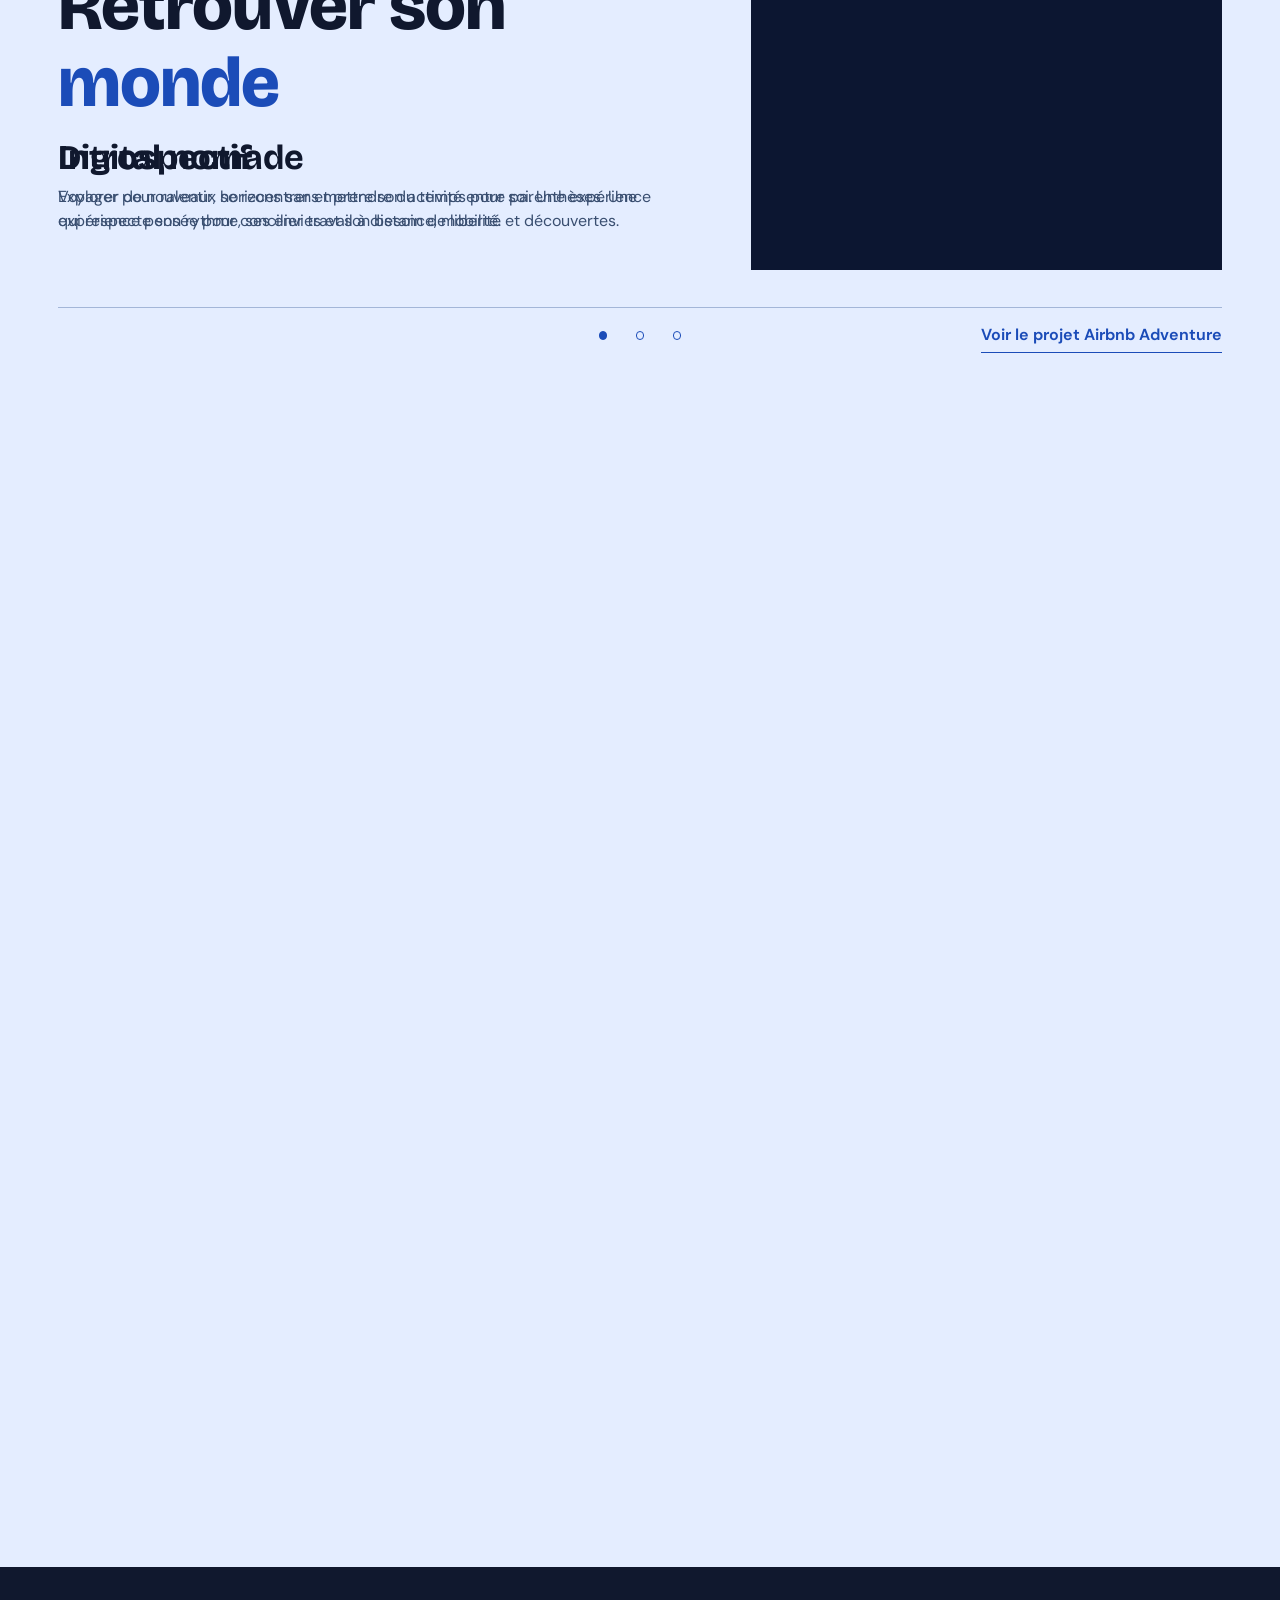
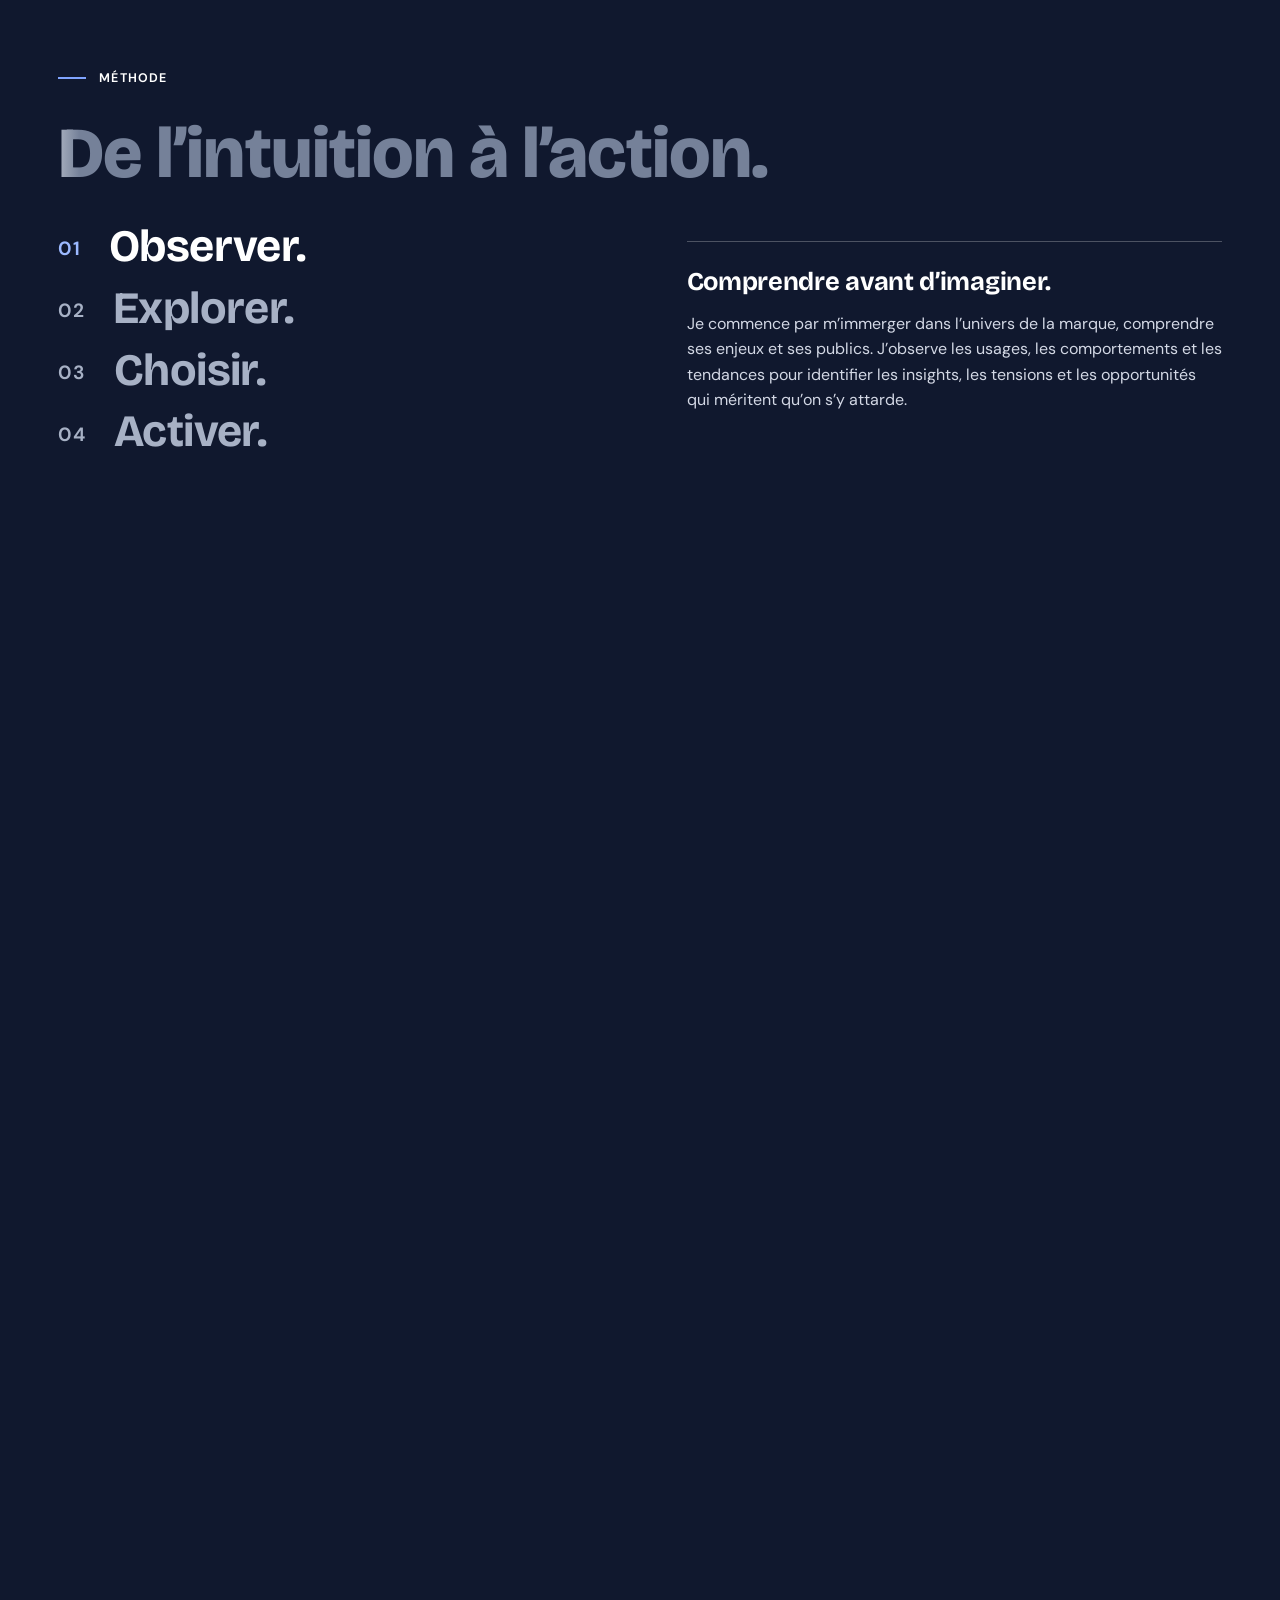
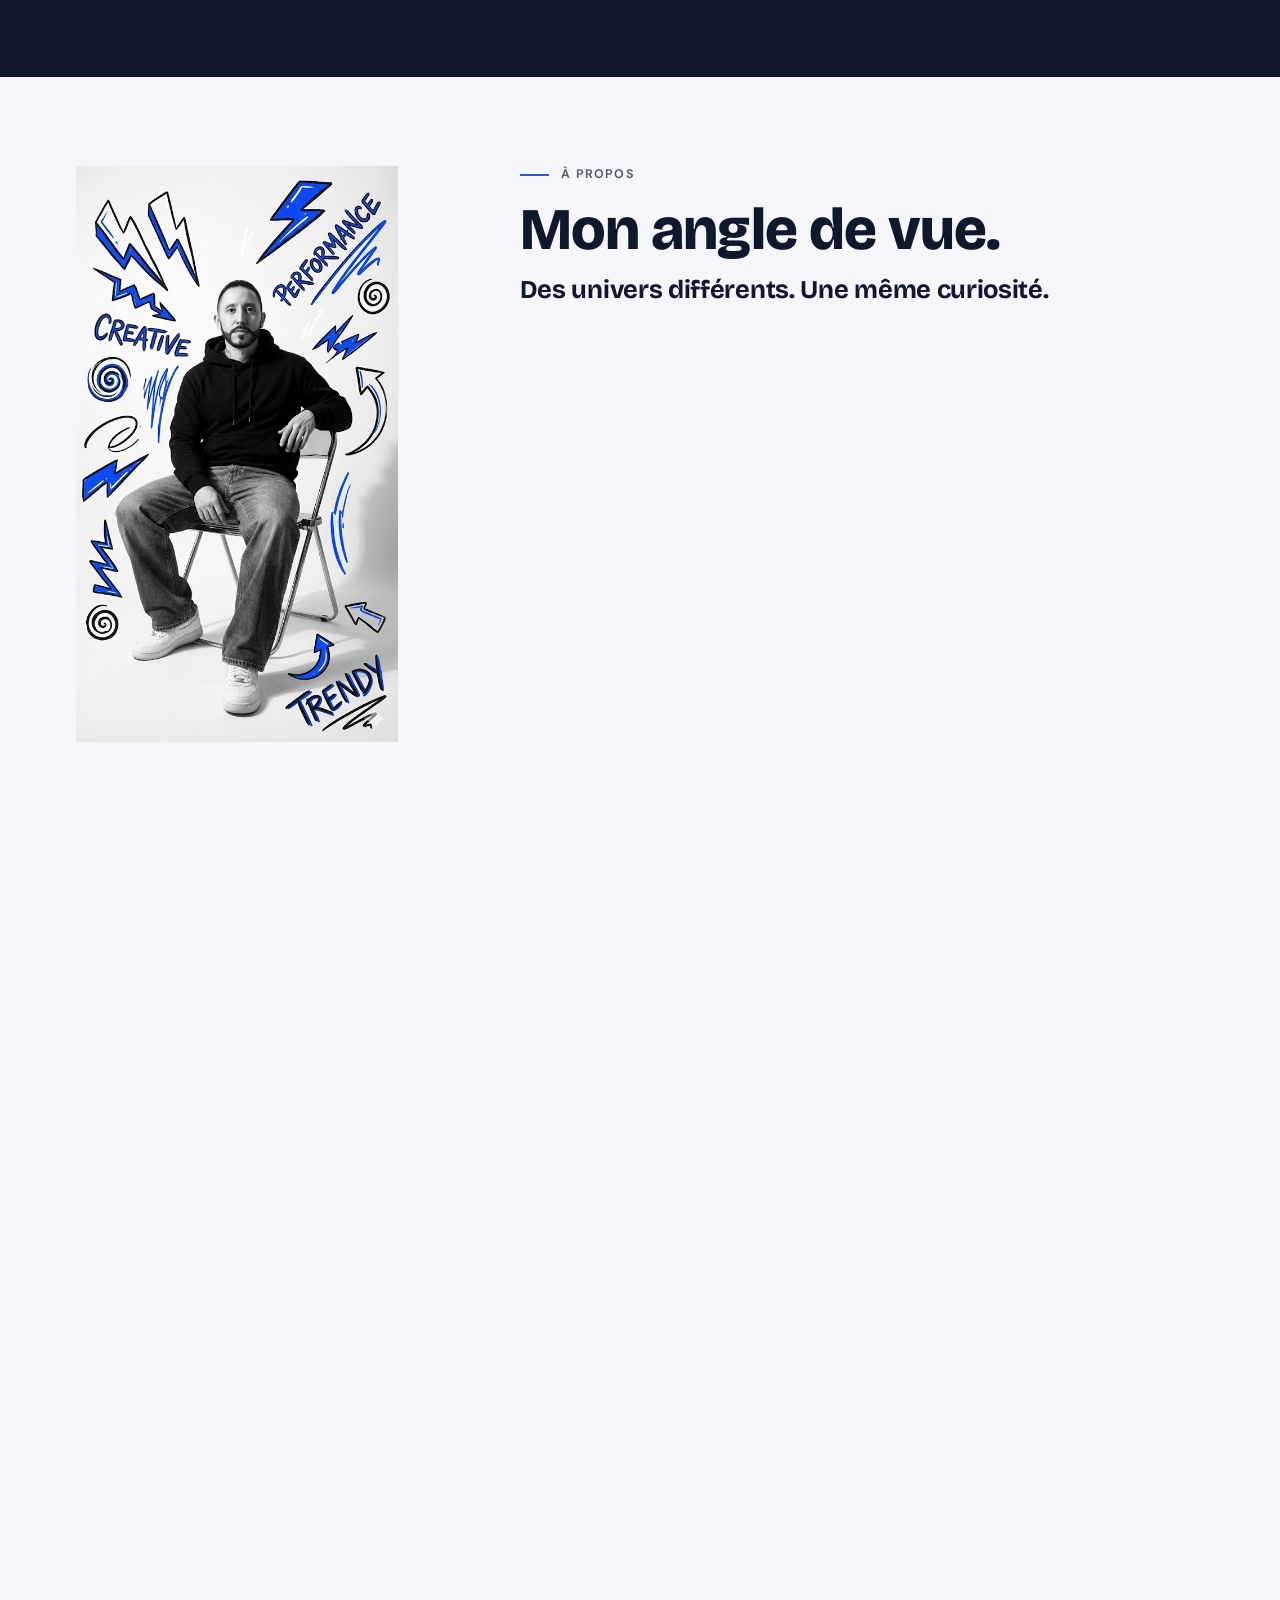
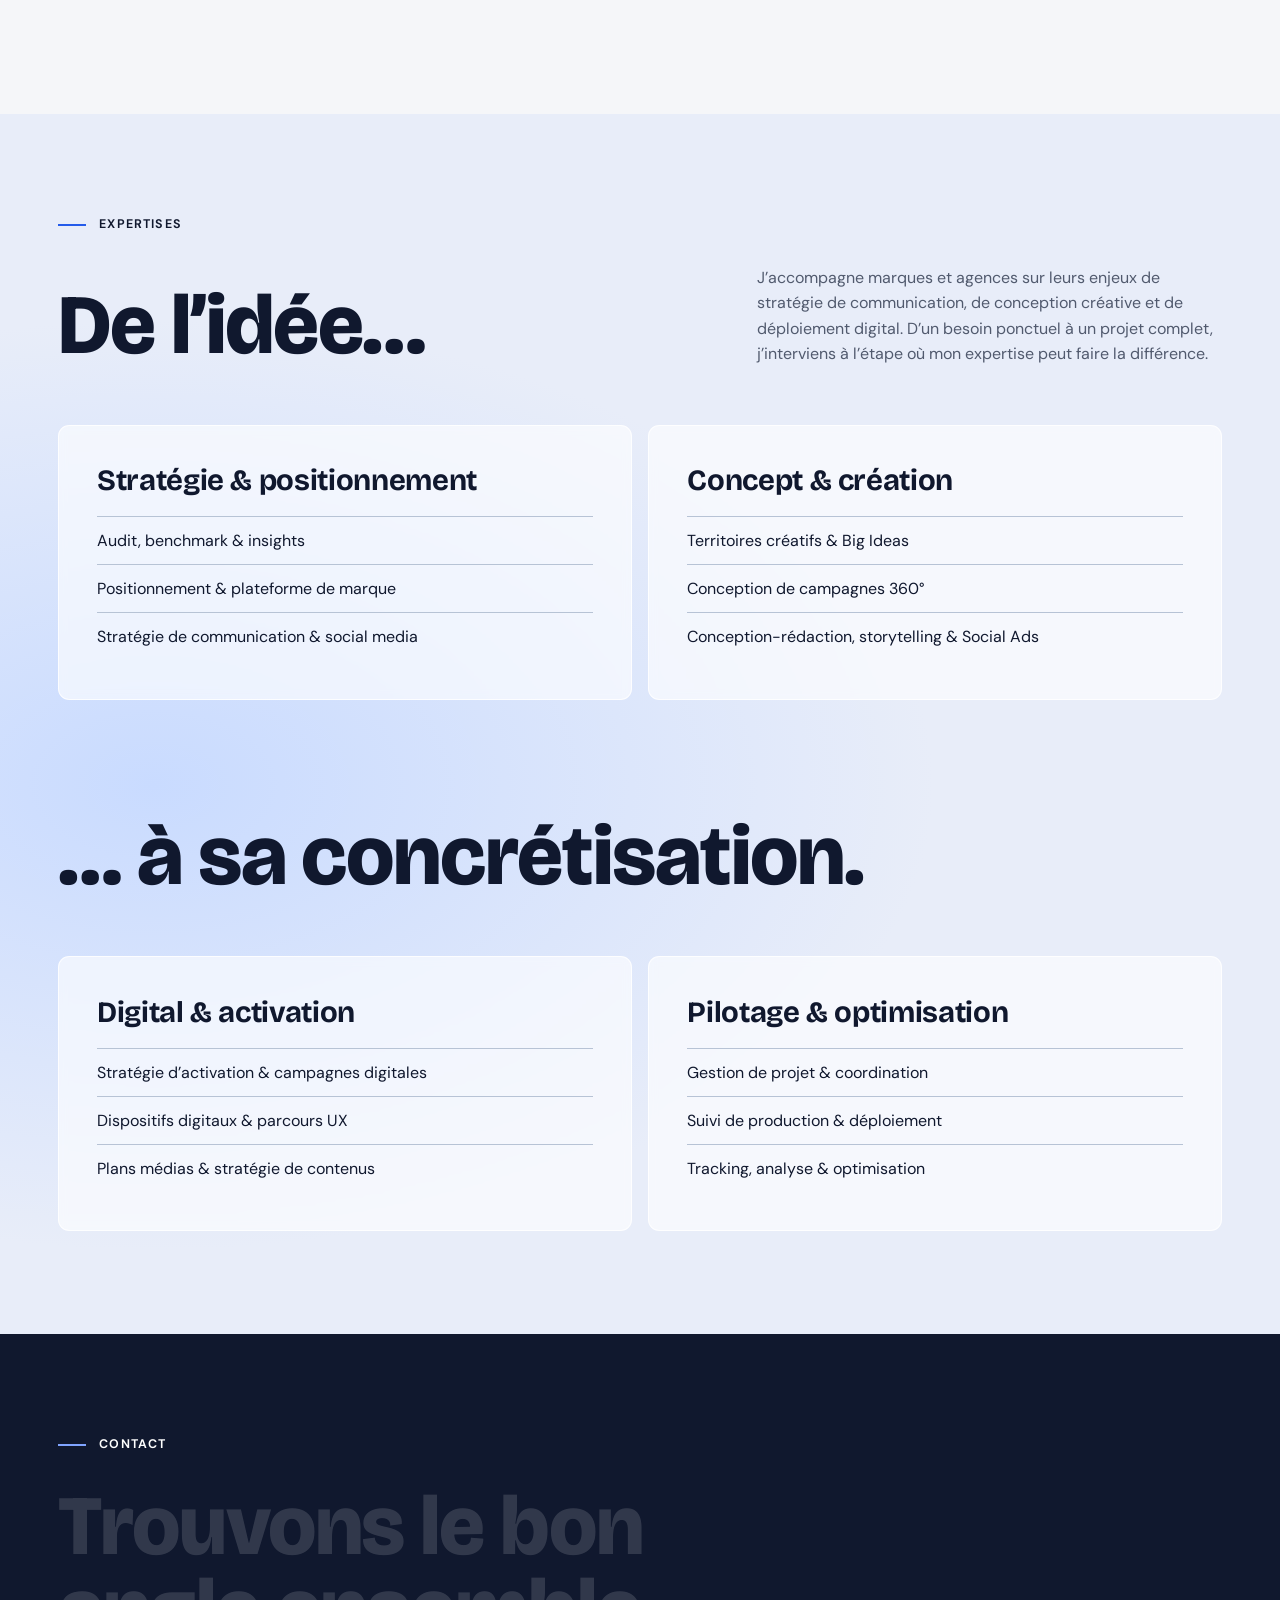
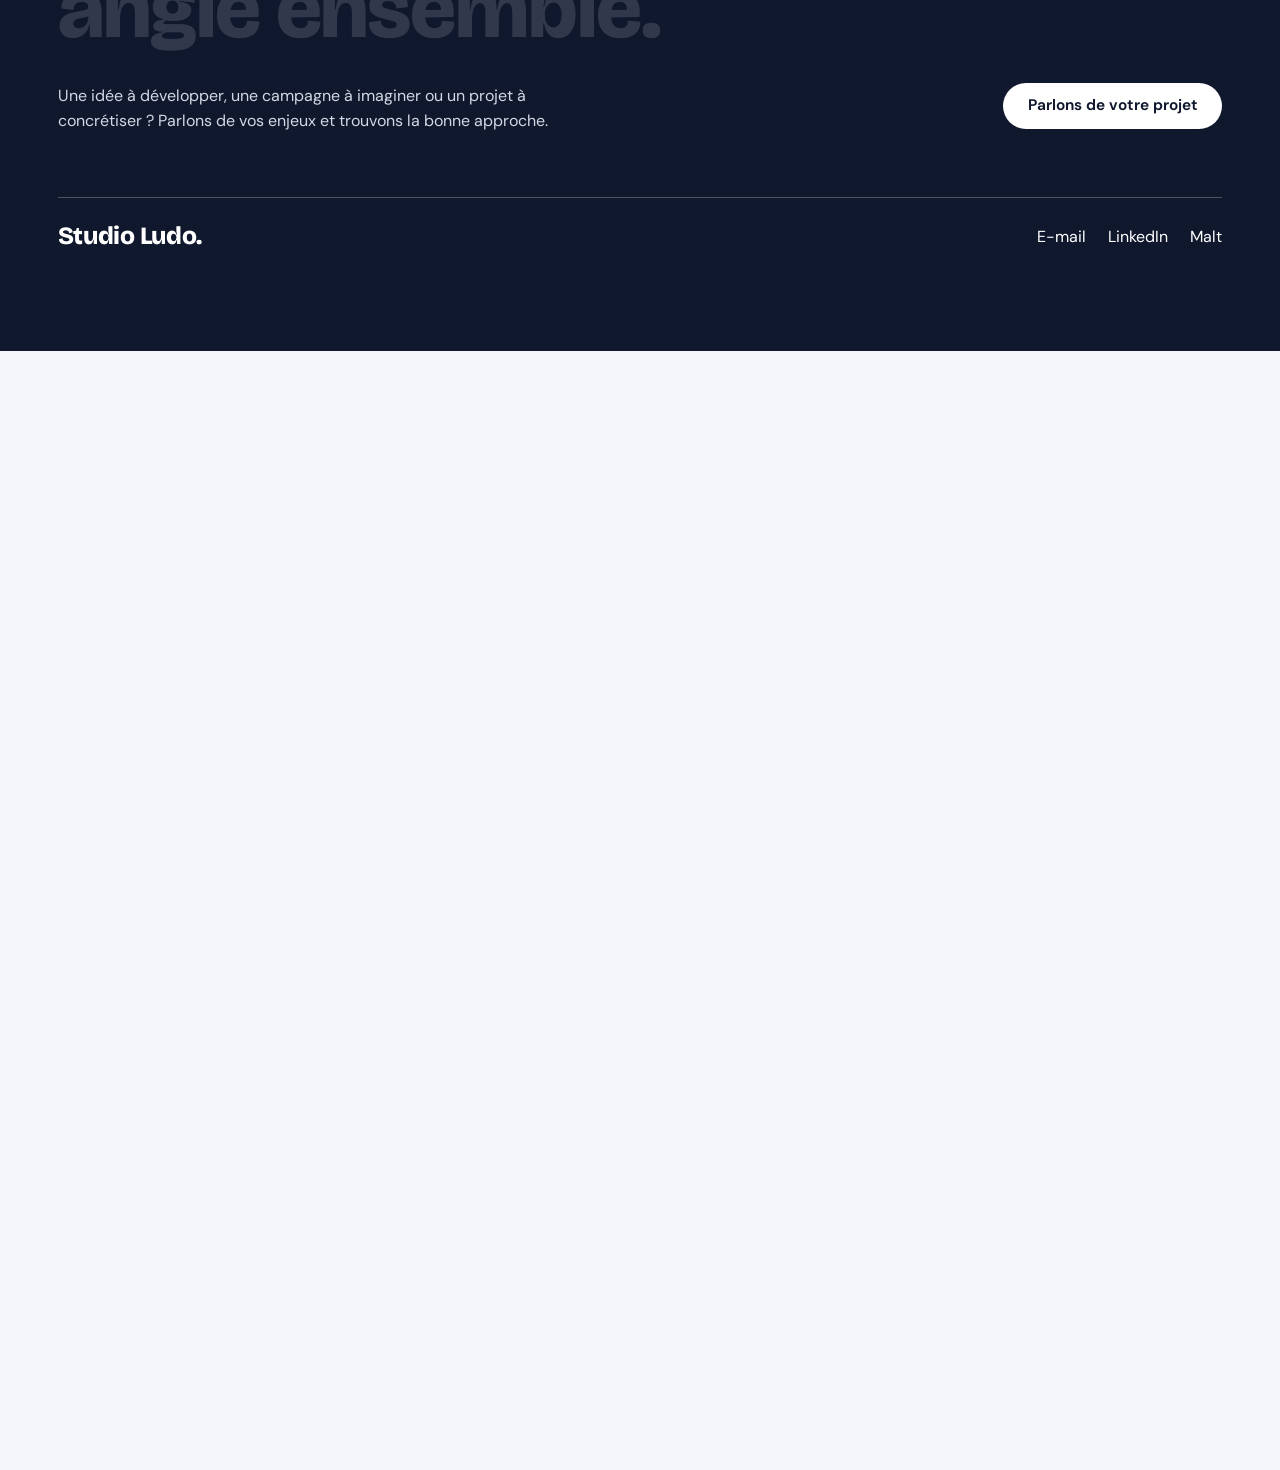
==== commit 3a091f2e: "Add files via upload" ====
--- a/test/index.html
+++ b/test/index.html
@@ -390,6 +390,7 @@
 .portable-case:target{display:block}
 body:has(>.portable-case:target)>#main{display:none}
 .portable-case .case-detail-name{font-family:var(--display);font-size:clamp(3rem,7vw,7rem);font-weight:800;letter-spacing:-.04em;line-height:1}
+.hero-architecture{position:absolute;inset:0;width:100%;height:100%;pointer-events:none}.view-sticky>.view-inner{z-index:1}
 </style><link rel="stylesheet" href="https://fonts.googleapis.com/css2?family=Bricolage+Grotesque:opsz,wght@12..96,400..800&amp;family=DM+Sans:wght@400;500;600;700&amp;display=swap" media="print" onload="this.media='all'"><noscript><link rel="stylesheet" href="https://fonts.googleapis.com/css2?family=Bricolage+Grotesque:wght@700;800&amp;family=DM+Sans:wght@400;600&amp;display=swap"></noscript></head><body class="sl"><a class="skip" href="#main">Aller au contenu</a><header class="mast"><div class="wrap mast-inner"><a class="brand" href="#hero" aria-label="Studio Ludo, accueil"><img src="[data-uri]" width="34" height="28" alt="">Studio Ludo<span>.</span></a><nav aria-label="Navigation principale"><a href="#projets">Ludothèque</a><a href="#methode">Méthode</a><a href="#apropos">À propos</a><a href="#expertises">Expertises</a></nav><a class="contact-link" href="#contact">Contact</a><details class="menu"><summary>Menu</summary><nav aria-label="Navigation mobile"><a href="#projets">Ludothèque</a><a href="#methode">Méthode</a><a href="#apropos">À propos</a><a href="#expertises">Expertises</a><a href="#contact">Contact</a></nav></details></div></header><main id="main"><section class="view-journey" id="hero" aria-labelledby="hero-title"><div class="view-sticky"><div class="wrap view-inner"><div class="view-body"><div class="view-copy"><p class="label">Creative Strategist freelance · Paris</p><div class="hero-lines"><h1 id="hero-title" class="opening-line" aria-label="Tout commence par un regard.">Tout commence <br>par un <em>regard.</em></h1><p class="alignment-line">Mais tout <br>dépend de l’<i class="angle-anchor" aria-hidden="true"></i><span class="sr">angle.</span></p></div></div><div class="floor-art" aria-hidden="true"><svg xmlns="http://www.w3.org/2000/svg" viewBox="-18 0 856 410" aria-hidden="true"><text x="10" y="273" textLength="780" lengthAdjust="spacingAndGlyphs" font-family="Bricolage Grotesque,Arial,sans-serif" font-size="250" font-weight="800" letter-spacing="-4" fill="currentColor">angle.</text></svg></div></div><p class="hero-conclusion">Transformer les enjeux d&#x27;une marque en opportunités créatives, c&#x27;est tout l&#x27;intérêt de changer de perspective. De la stratégie créative aux campagnes publicitaires et digitales, j&#x27;accompagne marques et agences pour donner vie aux idées qui font la différence.</p><div class="view-rail"><div class="scroll-guidance"><span class="wheel" aria-hidden="true"></span><span>Défiler pour changer de point de vue</span></div><a href="#projets">La Ludothèque</a><div class="view-meter" aria-hidden="true"><i></i></div></div></div></div></section><section id="manifeste" class="section manifest" data-chapters><div class="wrap chapter-pin"><p class="label">Manifeste</p><div class="narrative"><div><h2><span>Une idée</span><span class="static-may"> peut</span><span class="typed" aria-hidden="true"></span></h2><div class="chapter-controls" role="group" aria-label="Parcourir le manifeste"><button type="button" aria-label="Passage précédent">‹</button><button type="button" aria-label="Passage suivant">›</button></div></div><div class="chapter-copy"><article class="manifest-entry" id="manifest-1"><h3>surprendre</h3><h4>Pour sortir du déjà-vu.</h4><p>J’aime jouer avec les codes, détourner les attentes et apporter un regard inattendu sur des sujets parfois familiers. Parfois avec humour, parfois avec une pointe d’absurde, parfois simplement en empruntant une autre direction. Je cherche ce petit décalage qui arrête le regard, éveille la curiosité et donne envie d’en découvrir davantage.</p></article><article class="manifest-entry" id="manifest-2"><h3>questionner</h3><h4>Pour faire bouger les lignes.</h4><p>Derrière chaque sujet se cachent des évidences qui méritent parfois d’être interrogées. J’aime creuser les certitudes, chercher les contradictions et débusquer les tensions qui passent inaperçues. Une façon d’ouvrir de nouvelles pistes de réflexion, de faire évoluer les perceptions et de faire émerger des réponses auxquelles on n’avait pas forcément pensé.</p></article><article class="manifest-entry" id="manifest-3"><h3>émouvoir</h3><h4>Pour toucher juste.</h4><p>Une idée peut aussi trouver sa force dans ce qu’elle fait ressentir. J’aime partir de ce que les gens vivent, désirent, craignent ou espèrent pour imaginer des histoires qui résonnent avec eux. Des histoires dans lesquelles ils peuvent se reconnaître, se projeter et ressentir des émotions qui donnent au message une dimension plus humaine.</p></article><article class="manifest-entry finale"><h3>Une idée doit avoir du sens.</h3><h4>Pour servir une intention.</h4><p>Surprendre, questionner ou émouvoir n’est jamais une fin en soi. Je pars des enjeux, des publics et des objectifs pour trouver le parti pris le plus pertinent. Parce qu’une idée ne vaut pas seulement par l’effet qu’elle produit, mais par ce qu’elle permet de raconter, de faire comprendre ou de déclencher.</p></article></div></div></div></section><section class="section projects" id="projets" aria-labelledby="projects-title"><div class="wrap section-intro"><h2 id="projects-title">La Ludothèque.</h2><p>Une sélection de projets de stratégie créative, de campagnes publicitaires et d'expériences digitales. À chaque brief, son défi. À chaque défi, un nouvel angle à trouver. Et derrière chaque idée, un parti pris original, nourri d'insights et pensé pour la marque, ses publics et ses objectifs.</p></div><article class="case case-0"><div class="wrap"><div class="case-context"><div><div class="case-head"><h3>LegalStart</h3><p class="label">Stratégie créative · Concepts vidéo · Paid Social</p><p class="status">Recommandation créative / concept spéculatif</p></div><dl class="strategy"><div><dt>Défi</dt><dd>Comment se différencier sur le marché de la création d’entreprise, tout en renforçant l’acquisition et en aidant les futurs entrepreneurs à franchir le cap ?</dd></div><div><dt>Insight</dt><dd>Créer son entreprise fait cohabiter deux émotions : l'envie de se lancer et la peur de se tromper. Selon leur parcours et leur maturité, les futurs entrepreneurs n'ont pas besoin des mêmes arguments pour franchir le cap.</dd></div></dl></div><img src="https://studioludo.fr/image/2.png" alt="Exemples de communication de la marque LegalStart" class="context-image" width="1440" height="900" loading="lazy" decoding="async"></div><div class="concept-beat" data-concept="legal"><div class="legal-words" aria-label="LEGAL rassure. START libère."><span>LEGAL<small>rassure</small></span><span>START<small>libère</small></span></div></div><div class="angle-block"><h4>Angle créatif</h4><p>Et si le nom LegalStart contenait déjà deux façons de parler aux futurs entrepreneurs ? En jouant sur cette dualité, j&#x27;ai imaginé deux territoires de communication aux registres distincts, chacun répondant à une motivation et à un profil spécifique.</p></div><div class="gallery territories"><figure><div class="territory-copy"><p class="label">01 / Le reconverti</p><h4><span class="idea-accent">Rassurer</span> pour avancer.</h4><p>Mettre en confiance les entrepreneurs qui souhaitent sécuriser leur lancement, en valorisant l&#x27;expertise et la simplicité de l&#x27;accompagnement juridique.</p></div><strong class="example-title">Comme un pro</strong><img src="[data-uri]